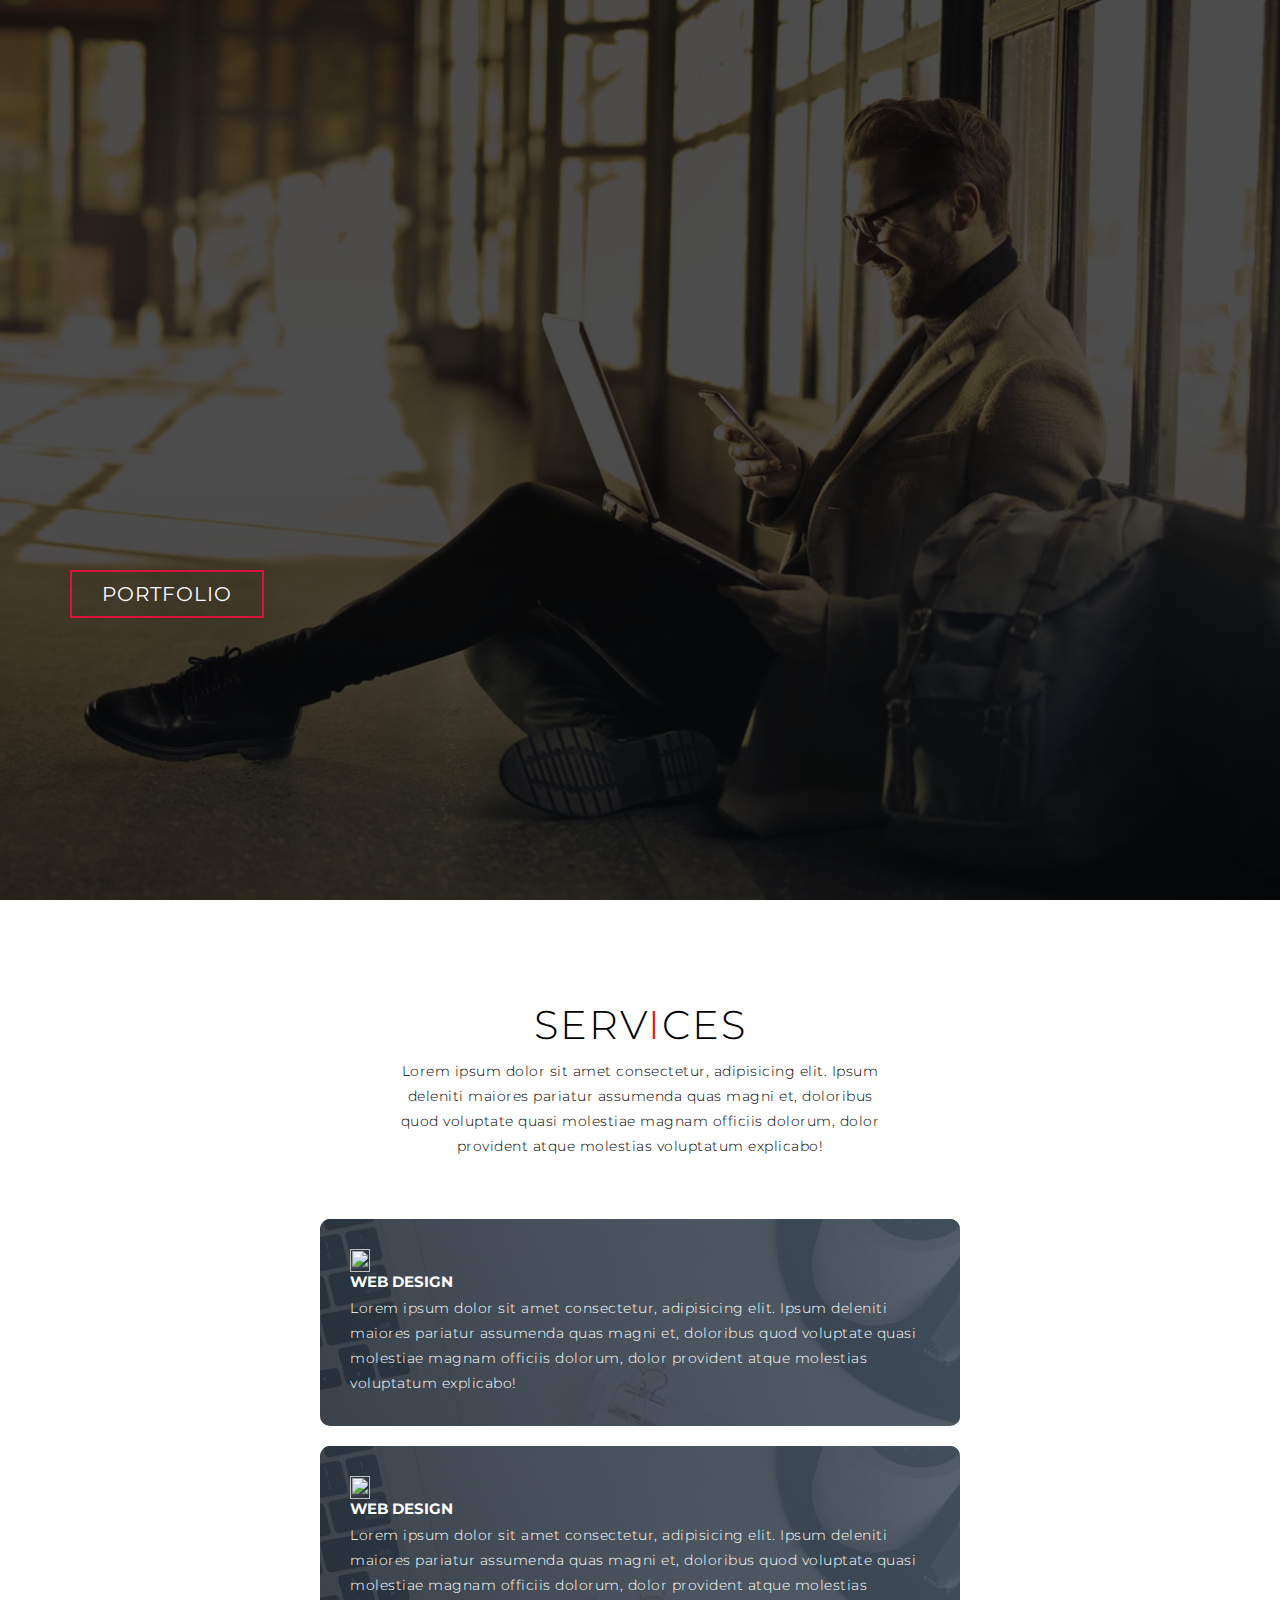
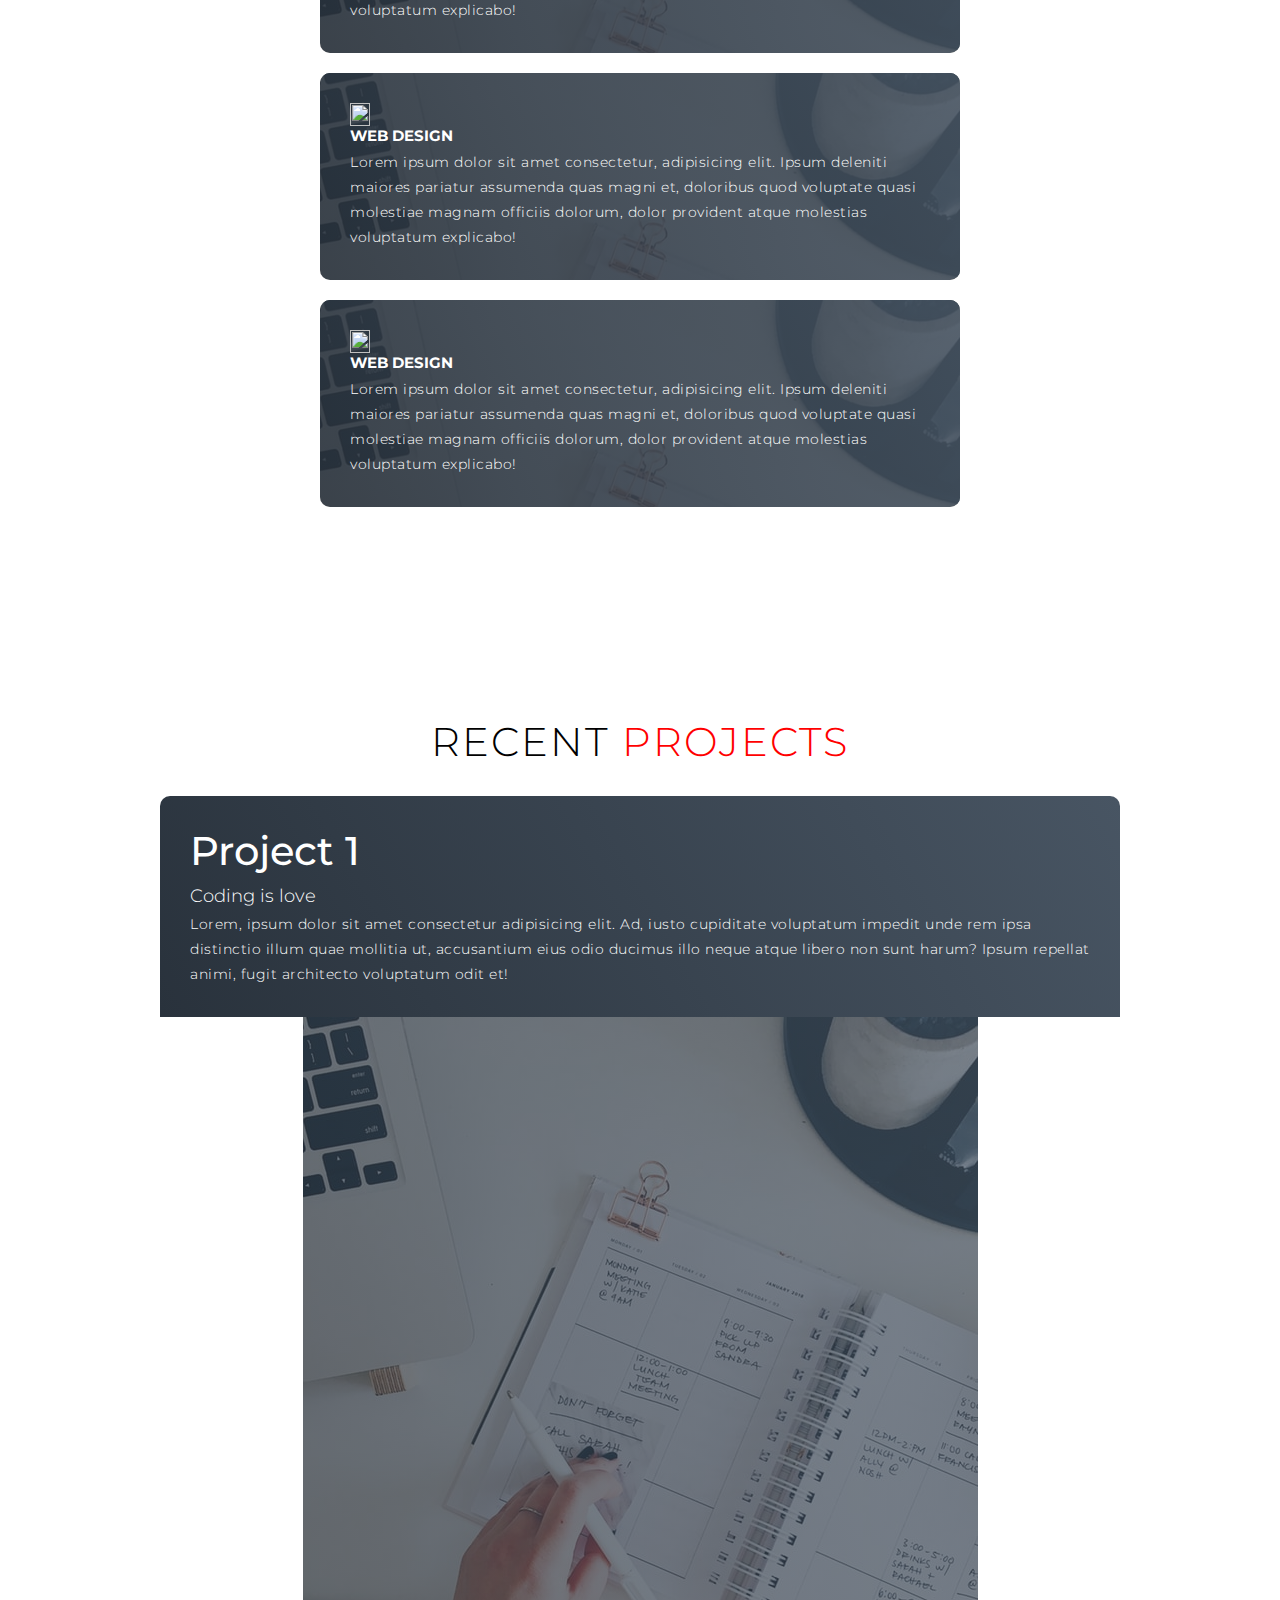
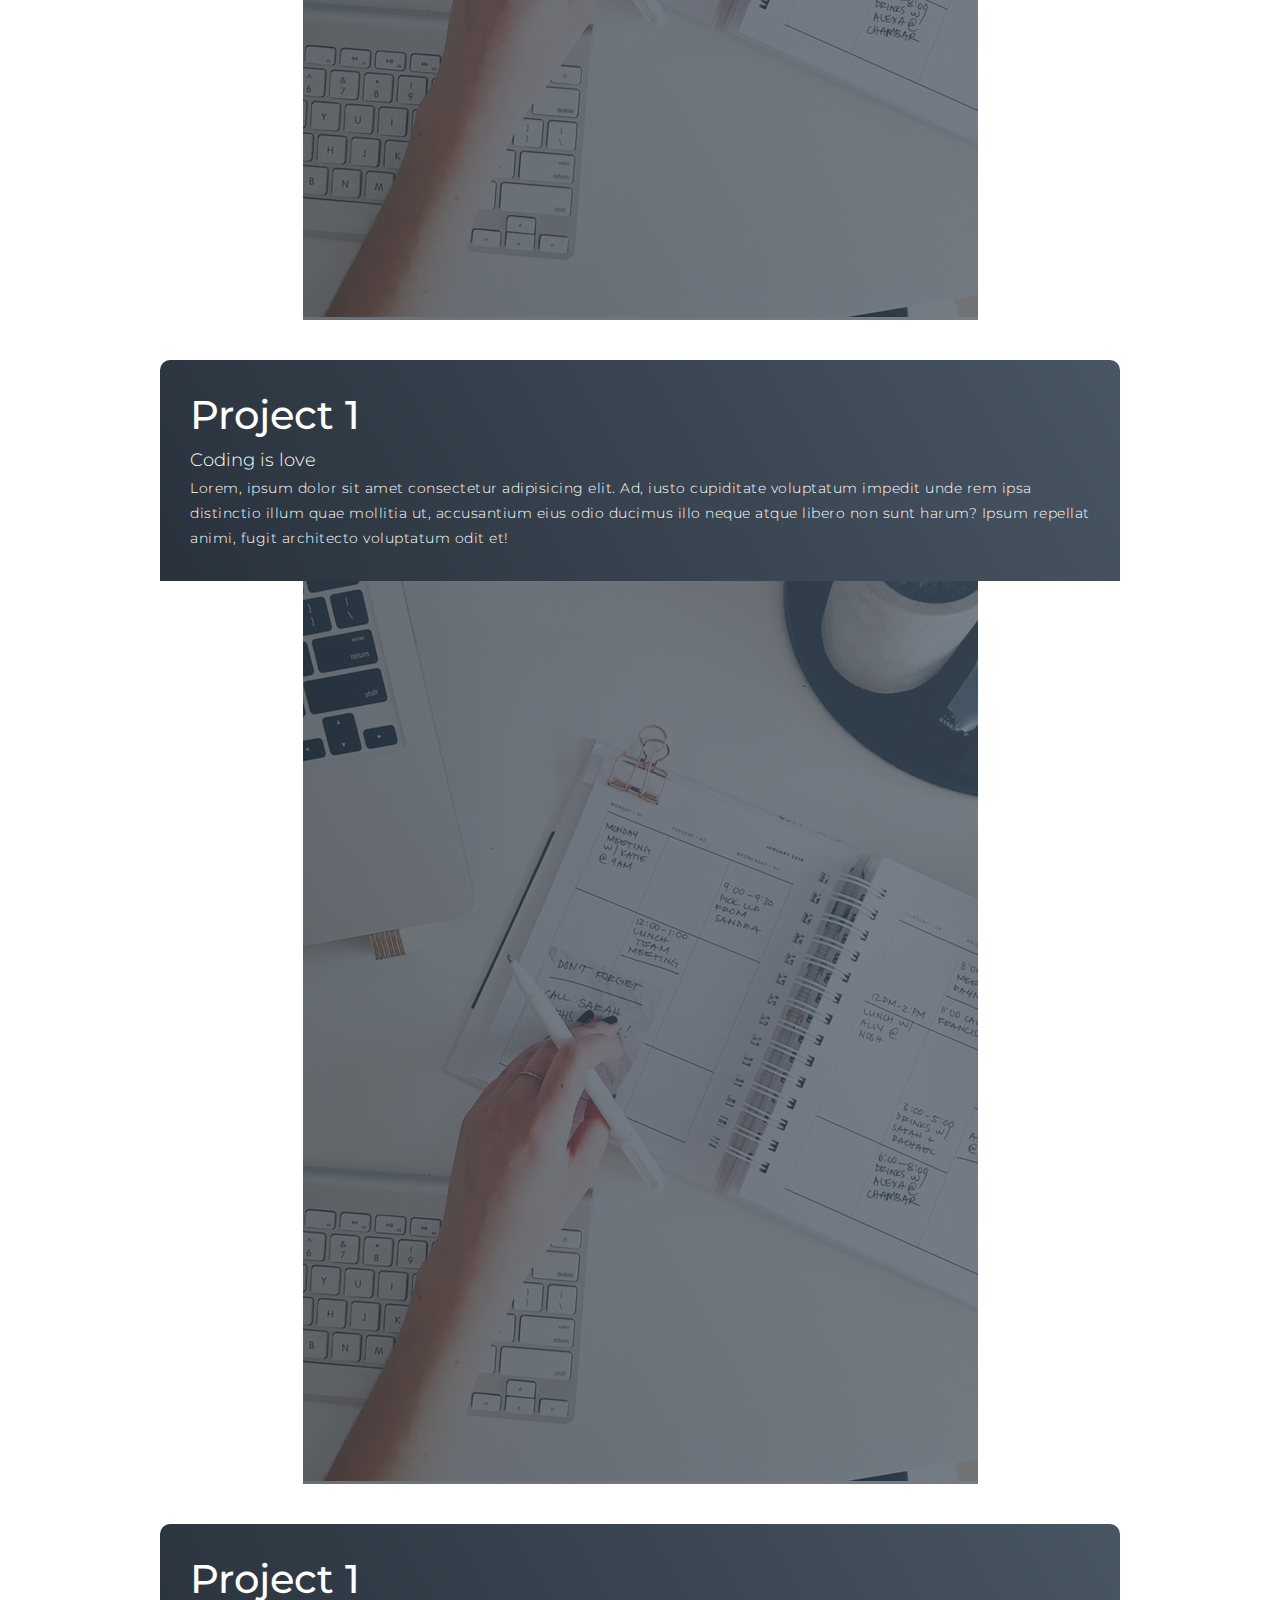
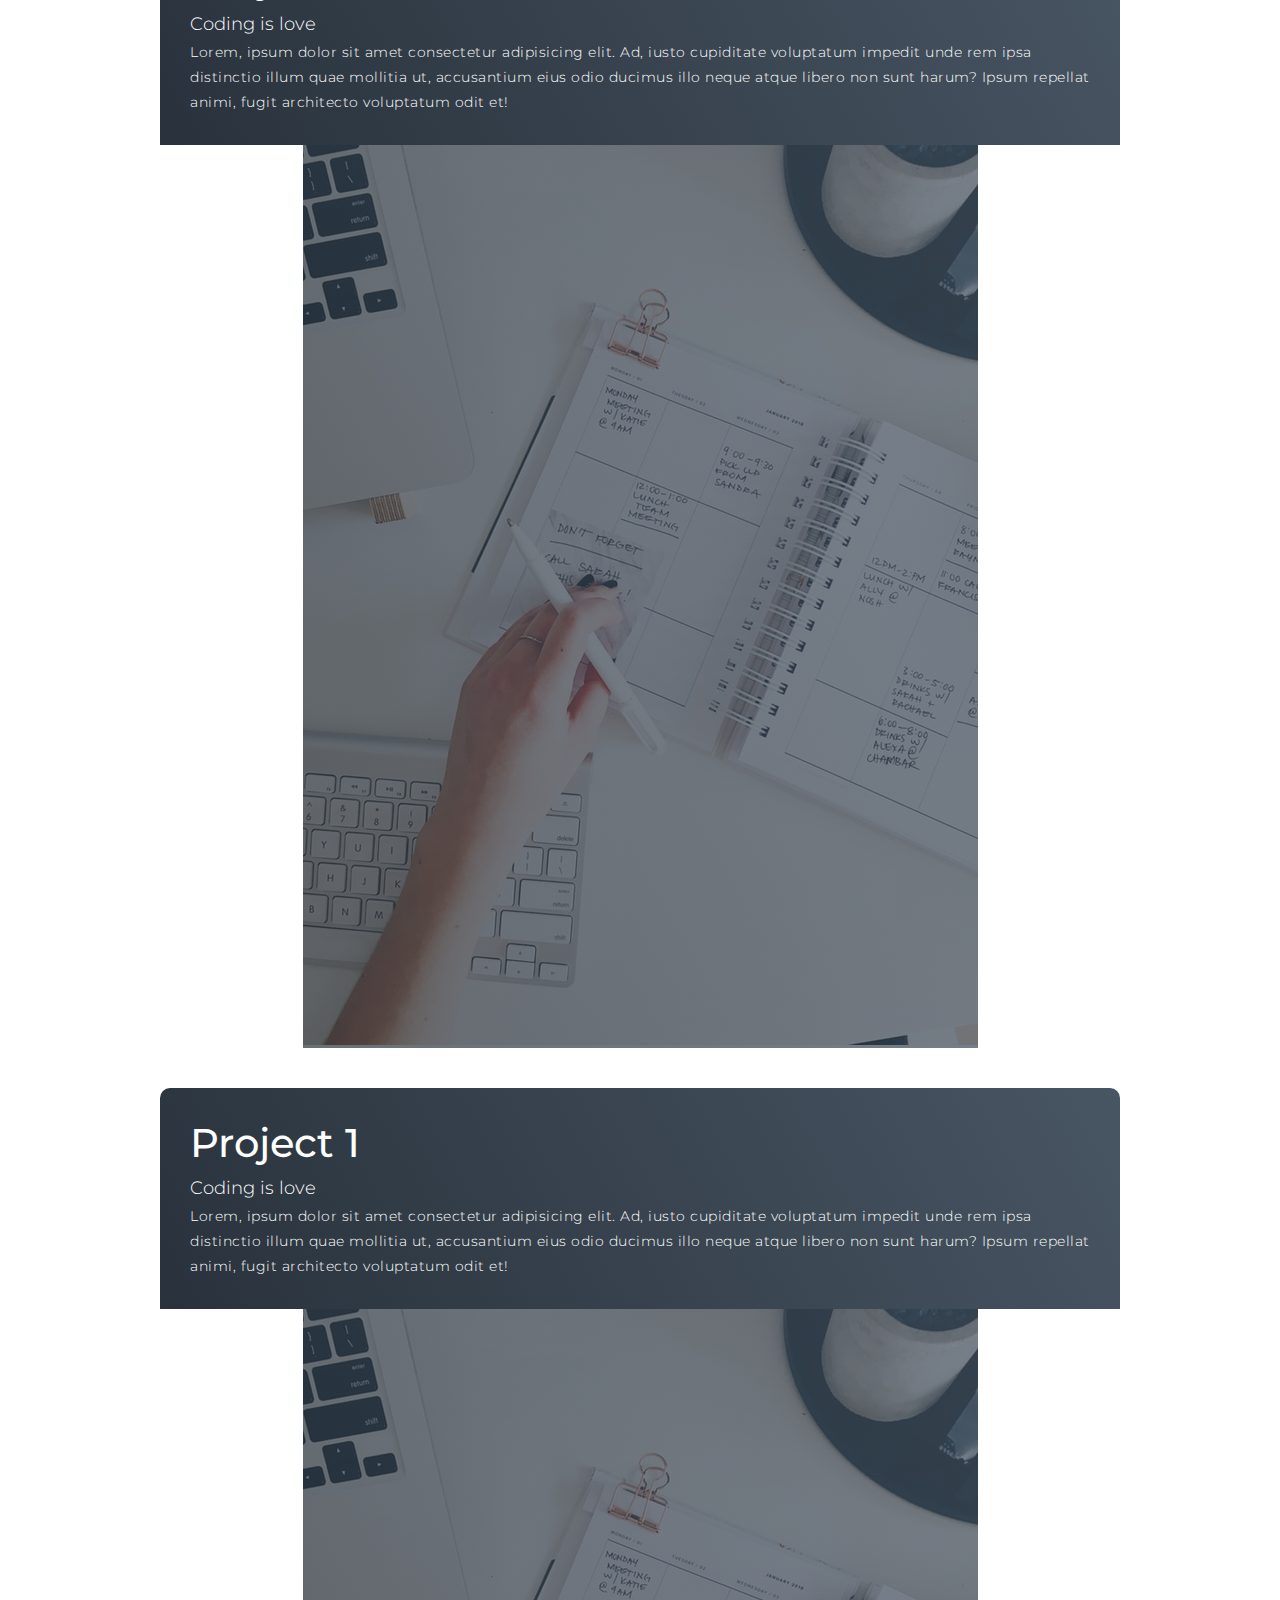
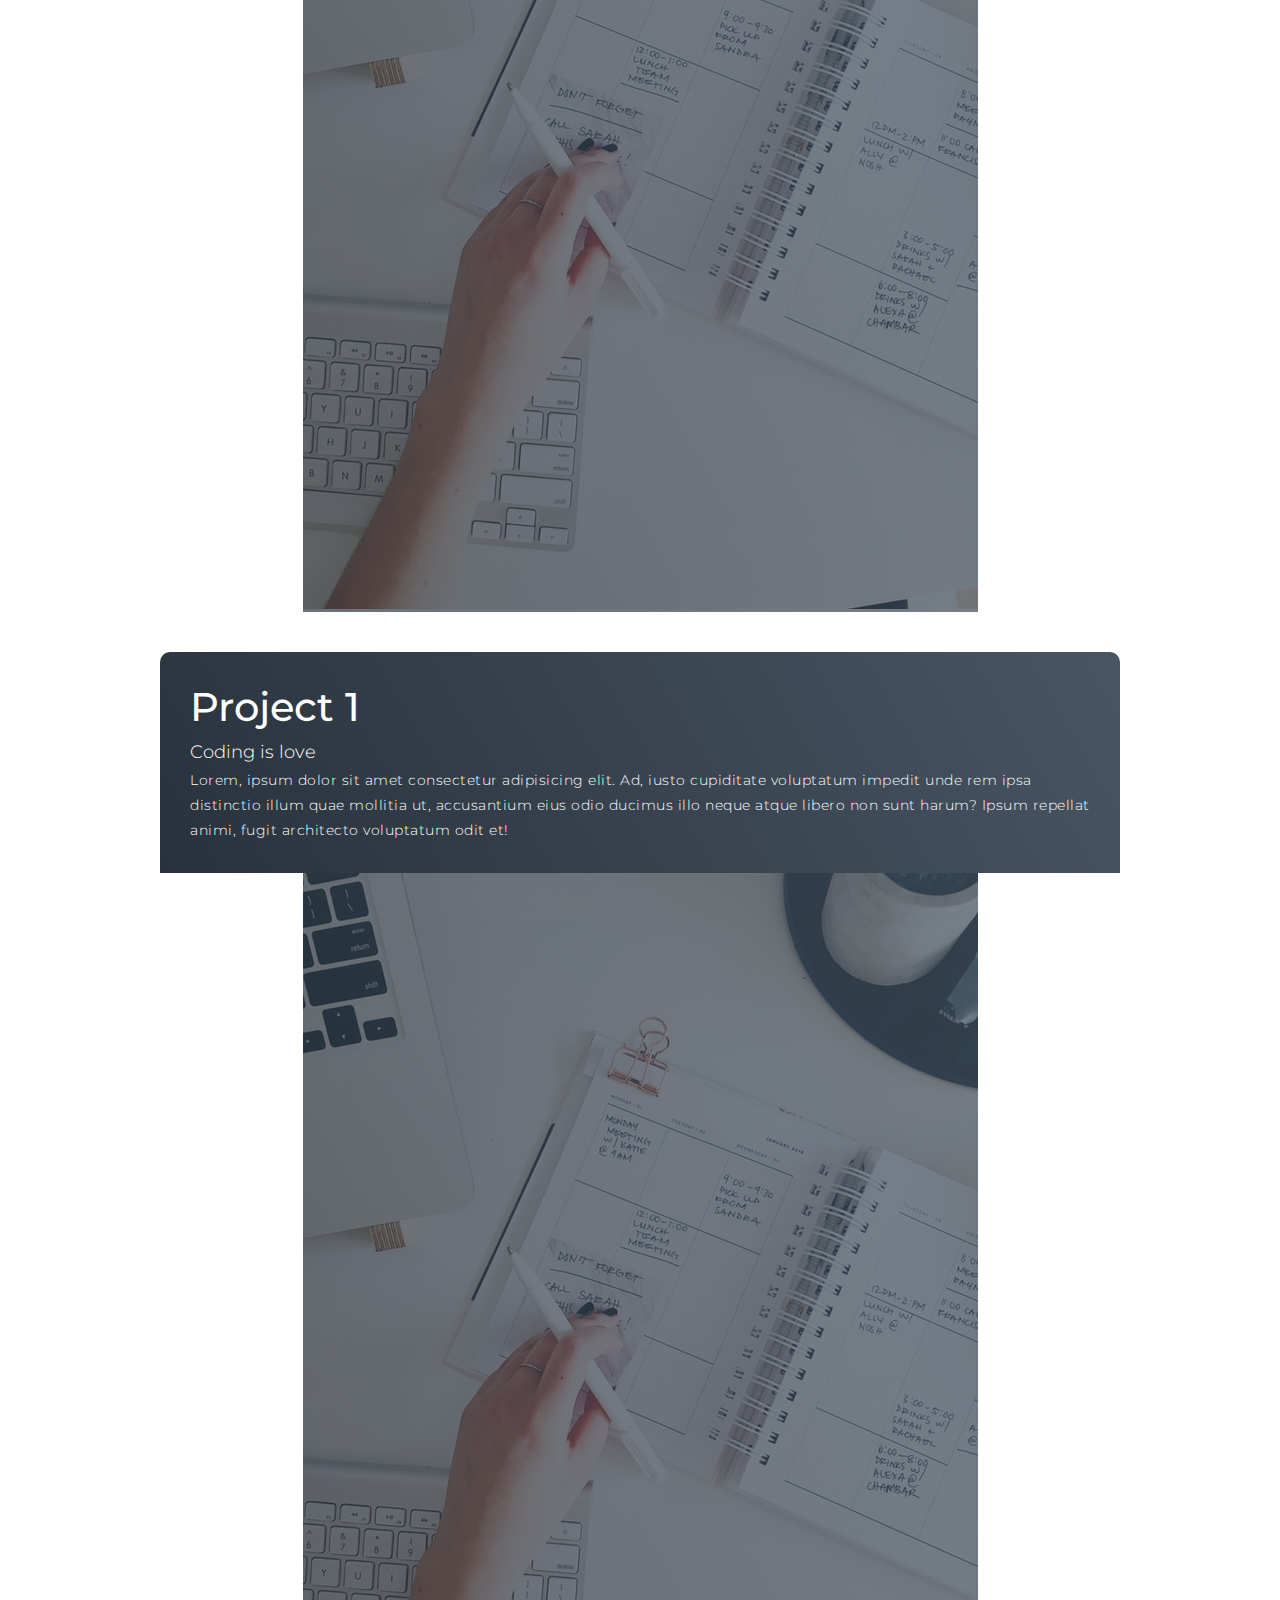
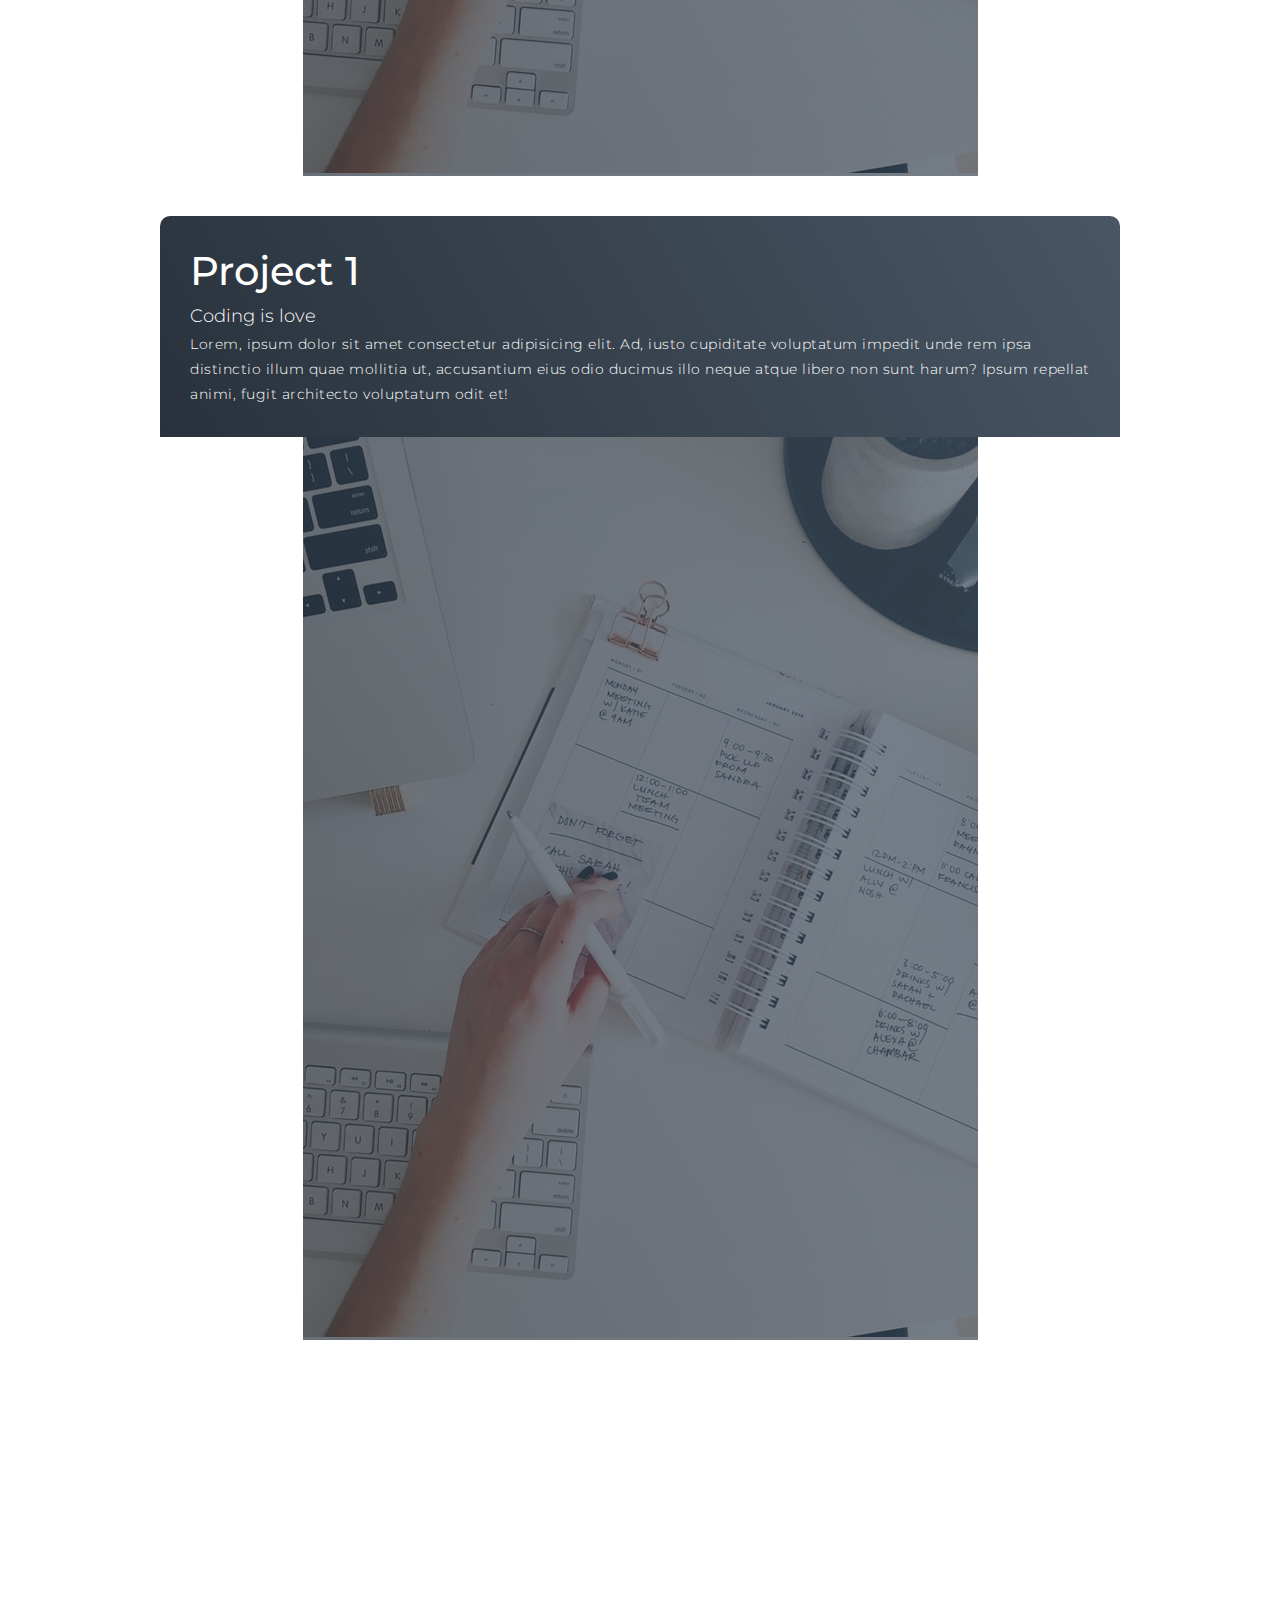
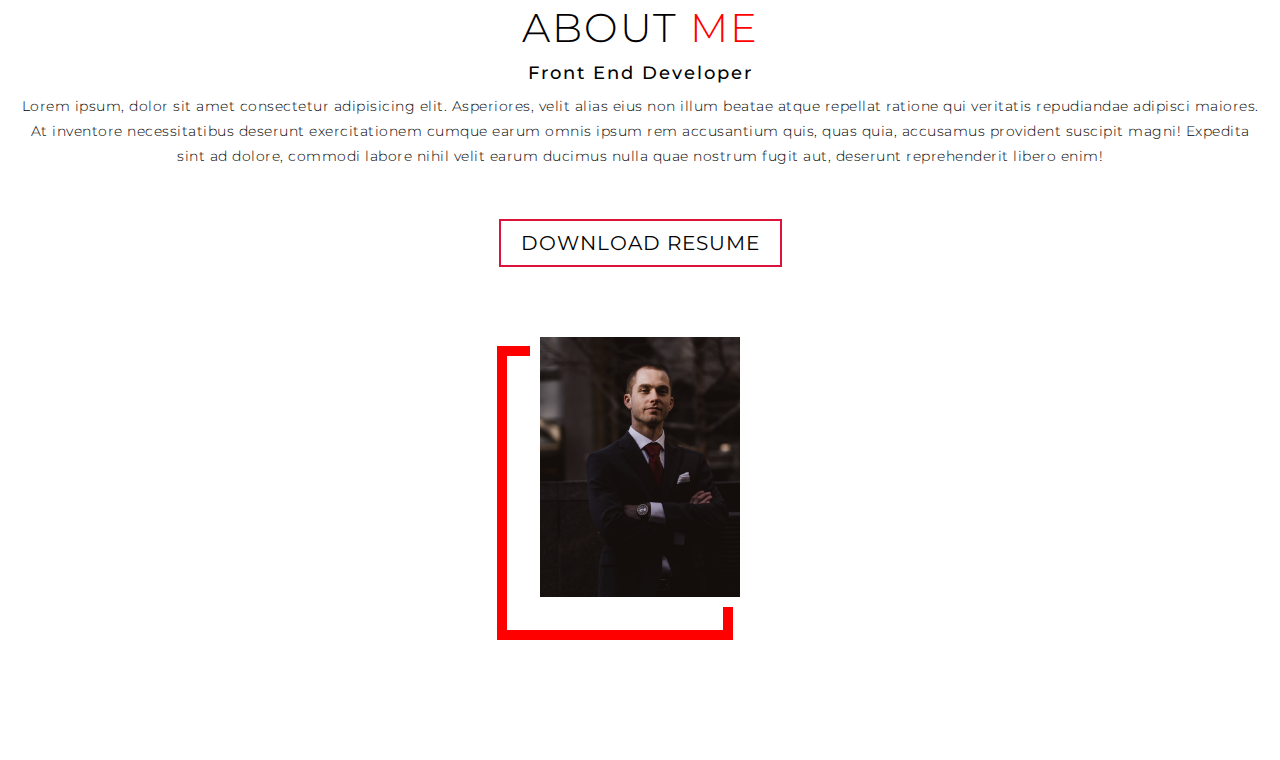
==== index.html @ 2c7c9377 "Image, Services, Project section completed" ====
<!DOCTYPE html>
<html lang="en">
<head>
    <meta charset="UTF-8">
    <meta name="viewport" content="width=device-width, initial-scale=1.0">
    <link rel="stylesheet" href="style.css">

    <link rel="preconnect" href="https://fonts.gstatic.com">
<link href="https://fonts.googleapis.com/css2?family=Montserrat:wght@400;500;700&display=swap" rel="stylesheet">
    <title>Saadi Mohammed Chowdhury</title>
</head>
<body>

    <!-----------------------Hero Section----------------------->  
    <section id="hero">
       <div class="hero container">
           <div>
            <h1>Hello! <span></span></h1>
            <h1>My Name is <span></span></h1>
            <h1>Saadi<span></span></h1>
            <a href="" type="button" class="cta">Portfolio</a>
           </div>
           
       </div>
    </section> 


    <!------------------------Hero Section End------------------>  


    <!------------------------Services Section -----------------> 

    <section id="services">
        <div class="services container">
            <div class="services-top">
                <h1 class="section-title">Serv<span>i</span>ces</h1>
                <p>Lorem ipsum dolor sit amet consectetur, adipisicing elit. Ipsum deleniti maiores pariatur assumenda quas magni et, doloribus quod voluptate quasi molestiae magnam officiis dolorum, dolor provident atque molestias voluptatum explicabo!</p>

            </div>


            <div class="services-bottom">
                <div class="services-items">
                    <div class="icon">
                        <img src="https://img.icons8.com/cute-clipart/64/000000/integrated-webcam.png"/>
                    </div>
                    
                    <h2> WEB DESIGN</h2>
                    <p>Lorem ipsum dolor sit amet consectetur, adipisicing elit. Ipsum deleniti maiores pariatur assumenda quas magni et, doloribus quod voluptate quasi molestiae magnam officiis dolorum, dolor provident atque molestias voluptatum explicabo!</p>

                </div>

                <div class="services-items">
                    <div class="icon">
                        <img src="https://img.icons8.com/cute-clipart/64/000000/integrated-webcam.png"/>
                    </div>
                    
                    <h2> WEB DESIGN</h2>
                    <p>Lorem ipsum dolor sit amet consectetur, adipisicing elit. Ipsum deleniti maiores pariatur assumenda quas magni et, doloribus quod voluptate quasi molestiae magnam officiis dolorum, dolor provident atque molestias voluptatum explicabo!</p>

                </div>

                <div class="services-items">
                    <div class="icon">
                        <img src="https://img.icons8.com/cute-clipart/64/000000/integrated-webcam.png"/>
                    </div>
    
                    <h2> WEB DESIGN</h2>
                    <p>Lorem ipsum dolor sit amet consectetur, adipisicing elit. Ipsum deleniti maiores pariatur assumenda quas magni et, doloribus quod voluptate quasi molestiae magnam officiis dolorum, dolor provident atque molestias voluptatum explicabo!</p>
                </div>

                 <div class="services-items">
                    <div class="icon">
                        <img src="https://img.icons8.com/cute-clipart/64/000000/integrated-webcam.png"/>
                    </div>
    
                    <h2> WEB DESIGN</h2>
                    <p>Lorem ipsum dolor sit amet consectetur, adipisicing elit. Ipsum deleniti maiores pariatur assumenda quas magni et, doloribus quod voluptate quasi molestiae magnam officiis dolorum, dolor provident atque molestias voluptatum explicabo!</p>
                </div>
                

            </div>
        </div>
    </section>


    <!------------------------Services Section End------------------> 

    <!------------------------Projects------------------> 

    <section id="projects">
    <div class="project container">

        <div class="project-title">
            <h1 class="section-title">Recent <span>Projects</span> </h1>
        </div>

        <div class="all-projects">

            <div class="project-item">

                <div class="info">
                    <h1>Project 1 </h1>
                    <h2>Coding is love</h2>
                    <p>Lorem, ipsum dolor sit amet consectetur adipisicing elit. Ad, iusto cupiditate voluptatum impedit unde rem ipsa distinctio illum quae mollitia ut, accusantium eius odio ducimus illo neque atque libero non sunt harum? Ipsum repellat animi, fugit architecto voluptatum odit et! </p>

                </div>

                <div class="project-image">
                    <img src="./img/img-1.png" alt="img">

                </div>


            </div>






            <div class="project-item">

                <div class="info">
                    <h1>Project 1 </h1>
                    <h2>Coding is love</h2>
                    <p>Lorem, ipsum dolor sit amet consectetur adipisicing elit. Ad, iusto cupiditate voluptatum impedit unde rem ipsa distinctio illum quae mollitia ut, accusantium eius odio ducimus illo neque atque libero non sunt harum? Ipsum repellat animi, fugit architecto voluptatum odit et! </p>

                </div>

                <div class="project-image">
                    <img src="./img/img-1.png" alt="img">

                </div>


            </div>



            <div class="project-item">

                <div class="info">
                    <h1>Project 1 </h1>
                    <h2>Coding is love</h2>
                    <p>Lorem, ipsum dolor sit amet consectetur adipisicing elit. Ad, iusto cupiditate voluptatum impedit unde rem ipsa distinctio illum quae mollitia ut, accusantium eius odio ducimus illo neque atque libero non sunt harum? Ipsum repellat animi, fugit architecto voluptatum odit et! </p>

                </div>

                <div class="project-image">
                    <img src="./img/img-1.png" alt="img">

                </div>


            </div>


            <div class="project-item">

                <div class="info">
                    <h1>Project 1 </h1>
                    <h2>Coding is love</h2>
                    <p>Lorem, ipsum dolor sit amet consectetur adipisicing elit. Ad, iusto cupiditate voluptatum impedit unde rem ipsa distinctio illum quae mollitia ut, accusantium eius odio ducimus illo neque atque libero non sunt harum? Ipsum repellat animi, fugit architecto voluptatum odit et! </p>

                </div>

                <div class="project-image">
                    <img src="./img/img-1.png" alt="img">

                </div>


            </div>



            <div class="project-item">

                <div class="info">
                    <h1>Project 1 </h1>
                    <h2>Coding is love</h2>
                    <p>Lorem, ipsum dolor sit amet consectetur adipisicing elit. Ad, iusto cupiditate voluptatum impedit unde rem ipsa distinctio illum quae mollitia ut, accusantium eius odio ducimus illo neque atque libero non sunt harum? Ipsum repellat animi, fugit architecto voluptatum odit et! </p>

                </div>

                <div class="project-image">
                    <img src="./img/img-1.png" alt="img">

                </div>


            </div>


            <div class="project-item">

                <div class="info">
                    <h1>Project 1 </h1>
                    <h2>Coding is love</h2>
                    <p>Lorem, ipsum dolor sit amet consectetur adipisicing elit. Ad, iusto cupiditate voluptatum impedit unde rem ipsa distinctio illum quae mollitia ut, accusantium eius odio ducimus illo neque atque libero non sunt harum? Ipsum repellat animi, fugit architecto voluptatum odit et! </p>

                </div>

                <div class="project-image">
                    <img src="./img/img-1.png" alt="img">

                </div>


            </div>


        </div>


    </div>
</section>



    <!------------------------Projects End------------------> 

      <!------------------------About Section------------------> 

      <section id="about">
          <div class="about container">
              <div class="col-left">
                  <div class="about-img">
                    <img src="./img/img-2.png" alt="img">
                  </div>
                 
              </div>

              <div class="col-right">
                    <h1 class="section-title">About <span>ME</span> </h1>
                    <h2>Front End Developer</h2>
                    <p>
                        Lorem ipsum, dolor sit amet consectetur adipisicing elit. Asperiores, velit alias eius non illum beatae atque repellat ratione qui veritatis repudiandae adipisci maiores. At inventore necessitatibus deserunt exercitationem cumque earum omnis ipsum rem accusantium quis, quas quia, accusamus provident suscipit magni! Expedita sint ad dolore, commodi labore nihil velit earum ducimus nulla quae nostrum fugit aut, deserunt reprehenderit libero enim!
                    </p>

                    <a href="" type="button" class="cta"> Download resume</a>
               

              </div>


          </div>
      </section>


      <!------------------------About Section End------------------> 




</body>
</html>
---- style.css ----
*{
    margin:0;
    padding: 0;
    box-sizing: border-box;
}

p {
	color: black;
	font-size: 1.4rem;
	margin-top: 5px;
	line-height: 2.5rem;
	font-weight: 300;
	letter-spacing: .05rem;
}

a{
    text-decoration: none;
}

html{
     font-family: 'Montserrat', sans-serif;
     font-size: 10px;
     scroll-behavior: smooth;
}

.container {
	min-height: 100vh;
	width: 100%;
	display: flex;
	align-items: center;
	justify-content: center;
}

.cta {
	display: inline-block;
	padding: 10px 30px;
	color: white;
	background-color: transparent;
	border: 2px solid crimson;
	font-size: 2rem;
	text-transform: uppercase;
	letter-spacing: .1rem;
	margin-top: 30px;
	transition: .3s ease;
	transition-property: background-color, color;
}
.cta:hover {
	color: white;
	background-color: crimson;
}

img {
	height: 100%;
	width: 100%;
	object-fit: cover;
}


.section-title{
    font-size: 4rem;
    font-weight: 300; 
    text-transform: uppercase;
    letter-spacing: .2rem;
    margin-bottom: 10px;
    color: black;
}

.section-title span{
    color: red;
}

/*------------------------Hero Section ------------------*/

#hero{
    background-image: url("./img/hero-bg.png");
    background-size: cover;
    background-position: top center;
    position: relative; 
    z-index: 1;
}

#hero::after{
    content:'';
    background-color: black;
    top:0;
    left:0;
    position: absolute;
    height: 100%;
    width: 100%;
    opacity: .7;
    z-index: -1;
}

#hero .hero {
   justify-content: flex-start;
   margin:0 auto;
   padding:0px 70px;
  	
}
#hero h1 {
    font-size:7rem;
    display: block;
    color: white;
    position: relative;
    width: fit-content;
    color: transparent;
    animation:text_reveal 3.5s ease forwards;
    animation-delay: 1s;
   
	
}
#hero h1 span{
    position: absolute;
    top:0;
    left:0;
    height: 100%;
    width: 0%;
    background-color: crimson;
    animation: text_reveal_box 1s ease forwards;
    animation-delay: .5s;

}

#hero h1:nth-child(1){
    animation-delay: 1s;

}
#hero h1:nth-child(2){
    animation-delay: 2s;

}
#hero h1:nth-child(3){
   
    animation: text_reveal_name .5s ease forwards;
    animation-delay: 3s;


}

#hero h1:nth-child(1) span{
    animation-delay: .5s;

}

#hero h1:nth-child(2) span{
    animation-delay: 1.5s;

}

#hero h1:nth-child(3) span{
    animation-delay: 2.5s;

}


@keyframes text_reveal{
    100%{
        color: white;
    }
}

@keyframes text_reveal_box{
    50%{
        width:100%;
        left:0;
    }
    100%{
        width: 0%;
        left: 100%;
    }
}

@keyframes text_reveal_name{
    100%{
        color: crimson;
        font-weight: 500 ;
    }
}

/*------------------------Hero Section END ------------------*/




/*------------------------Services  Section ------------------*/

#services .services {
    flex-direction: column;
	text-align: center;
	max-width: 1500px;
	margin: 0 auto;
    padding: 100px 0;
}

#services .services-top{
    max-width: 500px;
    margin: 0 auto;

}

#services .services-bottom{
    display: flex;
	align-items: left;
	justify-content: center;
	flex-wrap: wrap;
    margin-top: 50px;
    
   
}

.services-items{
    flex-basis: 50%;
	display: flex;
	align-items: flex-start;
	justify-content: center;
	flex-direction: column;
	padding: 30px;
	border-radius: 10px;
	background-image: url(./img/img-1.png);
	background-size: cover;
	margin: 10px 2%;
	position: relative;
	z-index: 1;
    overflow: hidden;
   
    
   
}

.services-items::after{
    content: '';
	position: absolute;
	left: 0;
	top: 0;
	height: 100%;
	width: 100%;
	background-image: linear-gradient(60deg, #29323c 0%, #485563 100%);
	opacity: .9;
	z-index: -1;
   
}
#services .service-bottom .icon {
	height: 80px;
	width: 80px;
	margin-bottom: 20px;
}

.services-items p{
	color: white;
    text-align: left;
    
}
.services-items h2{
	color: white;
   
    
}






/*------------------------Services  End ------------------*/



/*------------------------Projects------------------*/


#projects .project
{
   flex-direction:column;
   max-width: 1200px;
   margin: 0 auto;
   padding: 100px 0; 
}

#projects .all-projects
{
    display: flex;
    align-items: center;
    justify-content: center;
    flex-direction: column;   
}

#projects .project-item
{
    display:flex;
    align-items: center;
    justify-content: center;
    flex-direction: column;
    width: 80%;
    margin:20px auto;
    border-radius: 10px;  
    overflow: hidden;
}

#projects .project-item .info
{
    padding: 30px;
	flex-basis: 50%;
	height: 100%;
	display: flex;
	align-items: flex-start;
	justify-content: center;
	flex-direction: column;
	background-image: linear-gradient(60deg, #29323c 0%, #485563 100%);
	color: white; 
}

#projects .info h1{
    font-size:4rem;
    font-weight: 500;
}

#projects .info h2{
    font-weight: 300;
    font-size:1.8rem;
    margin-top:10px;
   
}

#projects .info p{
    color: white;
}

 .project-image{
    flex-basis: 50%;
	height: 300px;
	overflow: hidden;
	position: relative;
}

#projects .project-image::after{
    content: '';
	position: absolute;
	left: 0;
	top: 0;
	height: 100%;
	width: 100%;
	background-image: linear-gradient(60deg, #29323c 0%, #485563 100%);
	opacity: .7;
    

}

#projects .project-image img {
	transition: .3s ease transform;
}

#projects .project-item:hover .project-image img{
    transform: scale(1.1);
    
}


/*------------------------Projects  END------------------*/

/*------------------------About------------------*/

#about .about{
   flex-direction: column-reverse;
   text-align: center;
   margin:0 auto;
   padding: 100px 20px;
   
}

#about .col-left{
    width: 240px;
    height: 300px;
}
#about .col-right {
    width: 100%;
}

#about .col-right h2{
    font-size: 1.8rem;
    margin-bottom: 10px;
    letter-spacing: .2rem;
    font-weight: 500;
}
#about .col-right p{
    margin-bottom: 20px;
}

#about .col-right .cta{
    color: black;
    font-size: 2rem;
    padding: 10px 20px;
  
    margin-bottom: 50px;
}

#about .col-left .about-img {
	height: 100%;
	width: 100%;
	position: relative;
    border: 10px solid white;
    z-index: 1;
}

#about .col-left .about-img::after{
    content: '';
    left: -33px;
	top: 19px;
    height: 98%;
    width: 98%;
    
    background-color: white;
    border:10px solid red;
    position: absolute;
    z-index: -1;
}
#about .col-left .about-img img{
    border:10px solid white;


/*------------------------About  END------------------*/
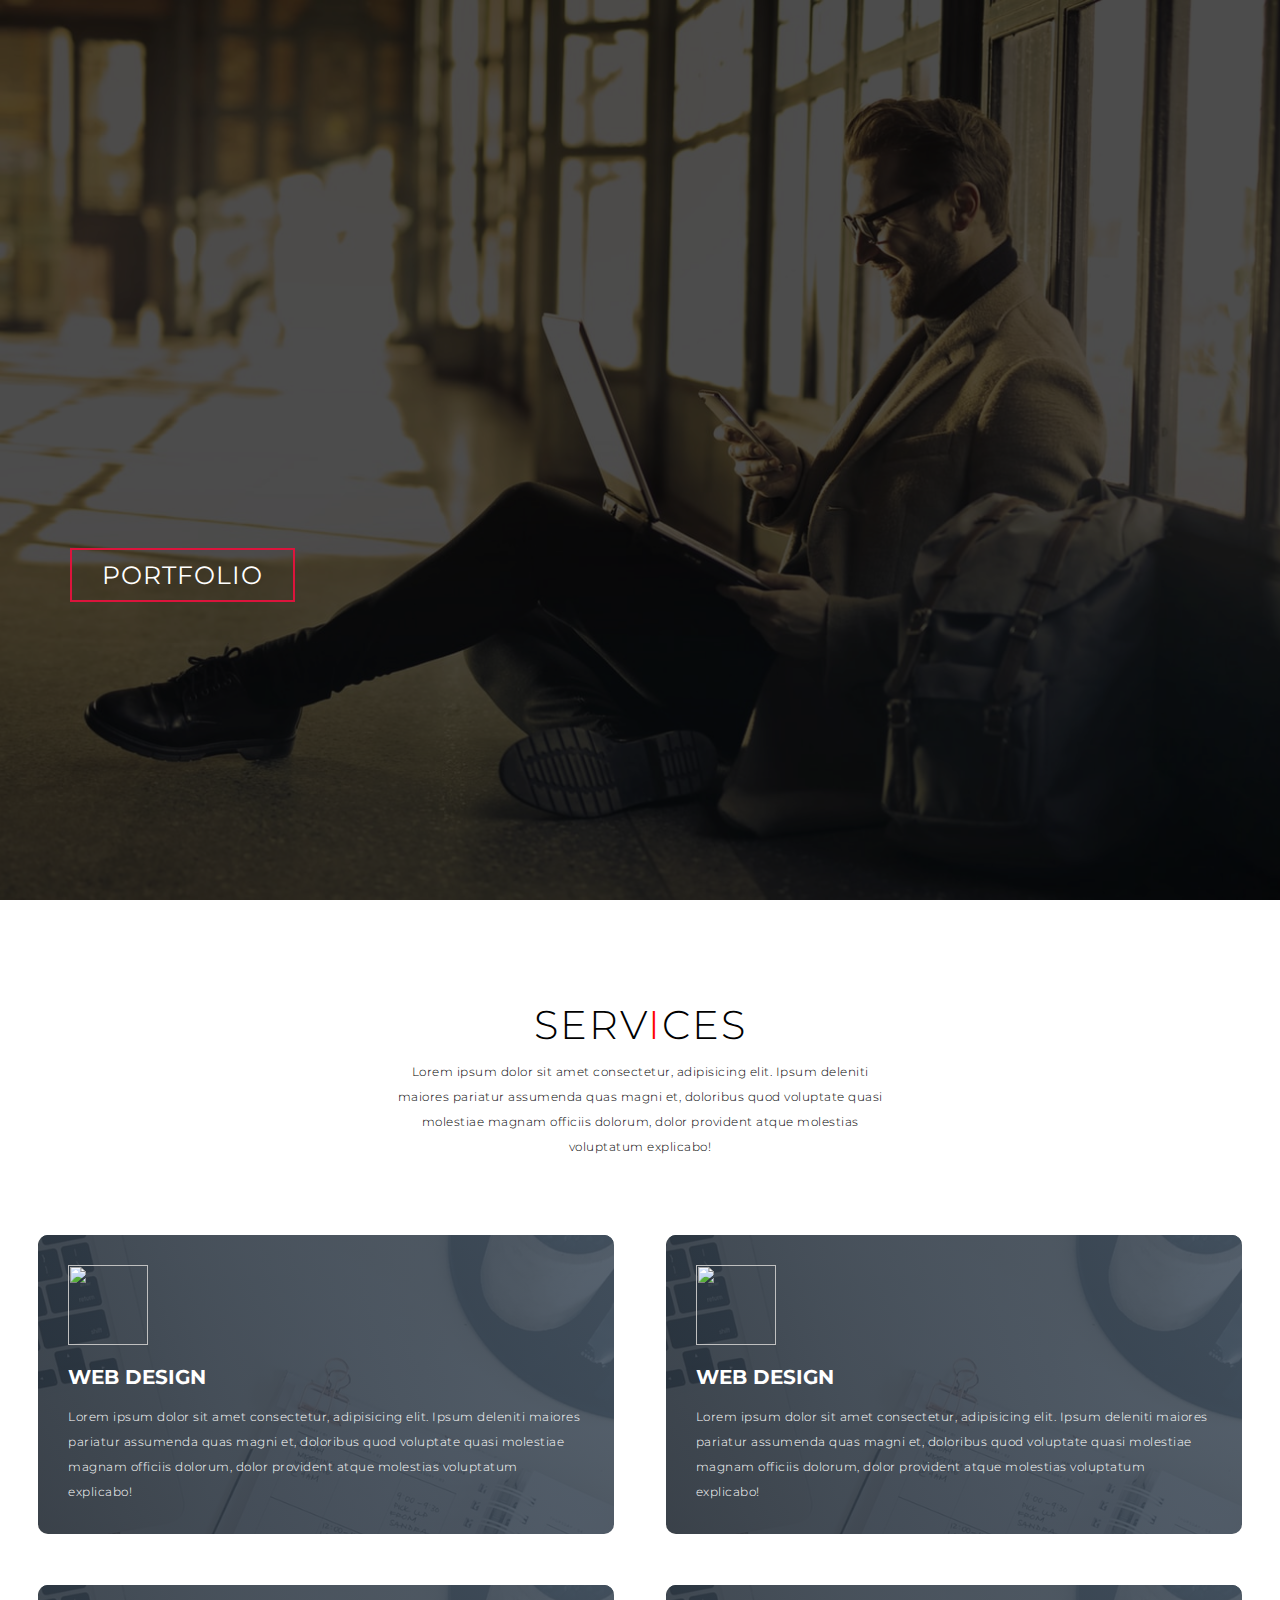
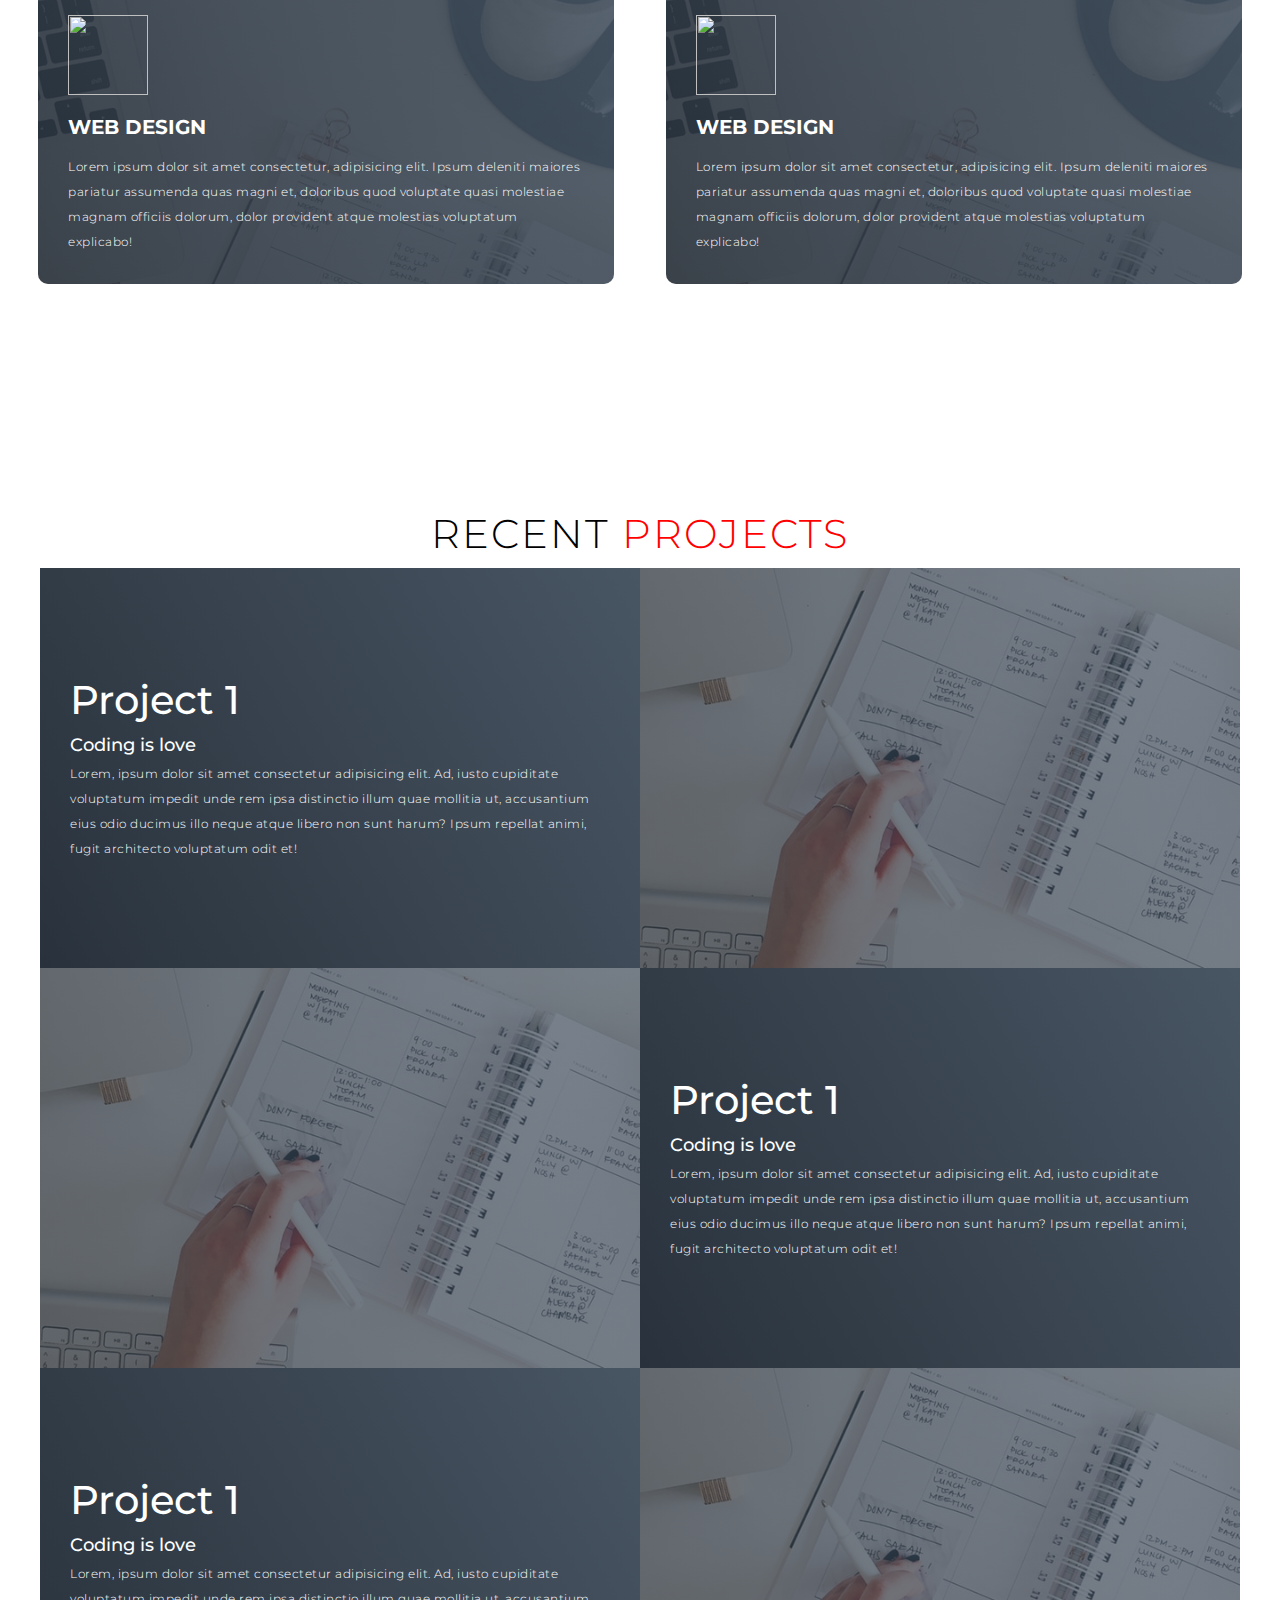
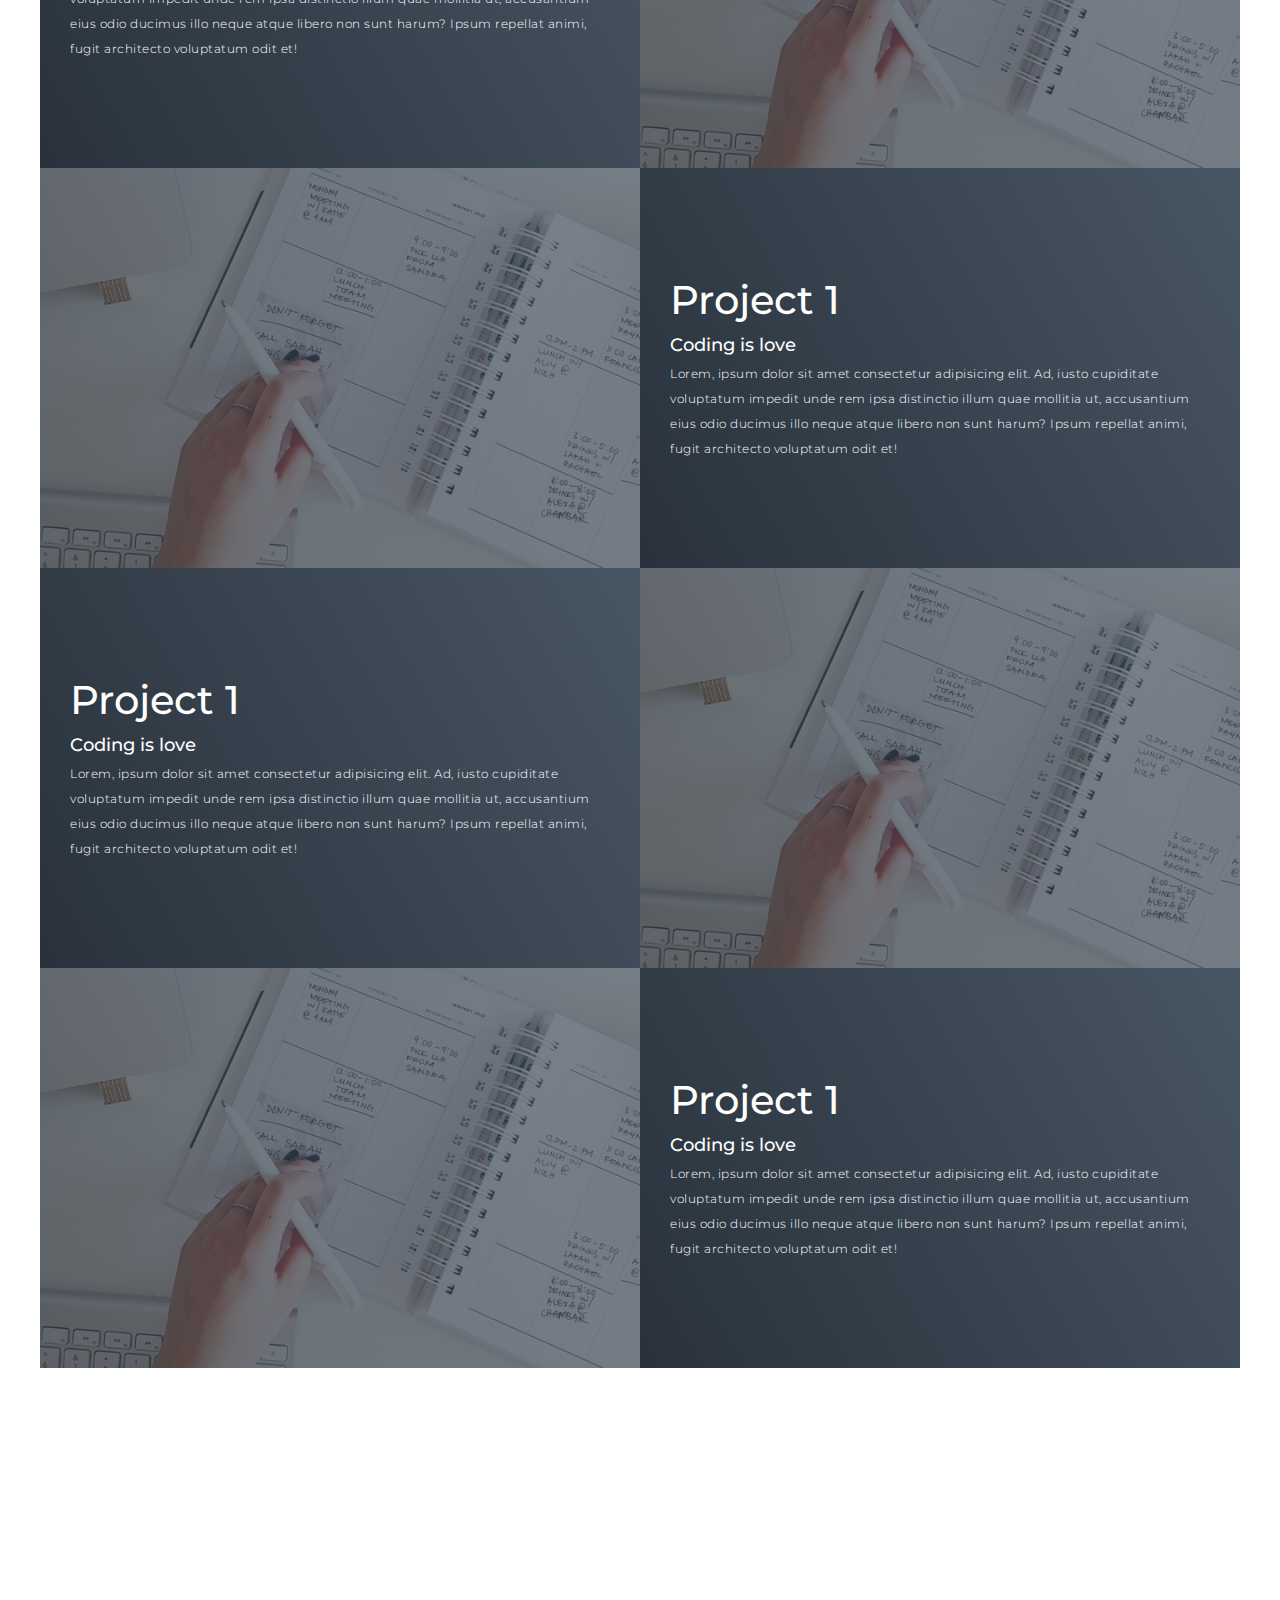
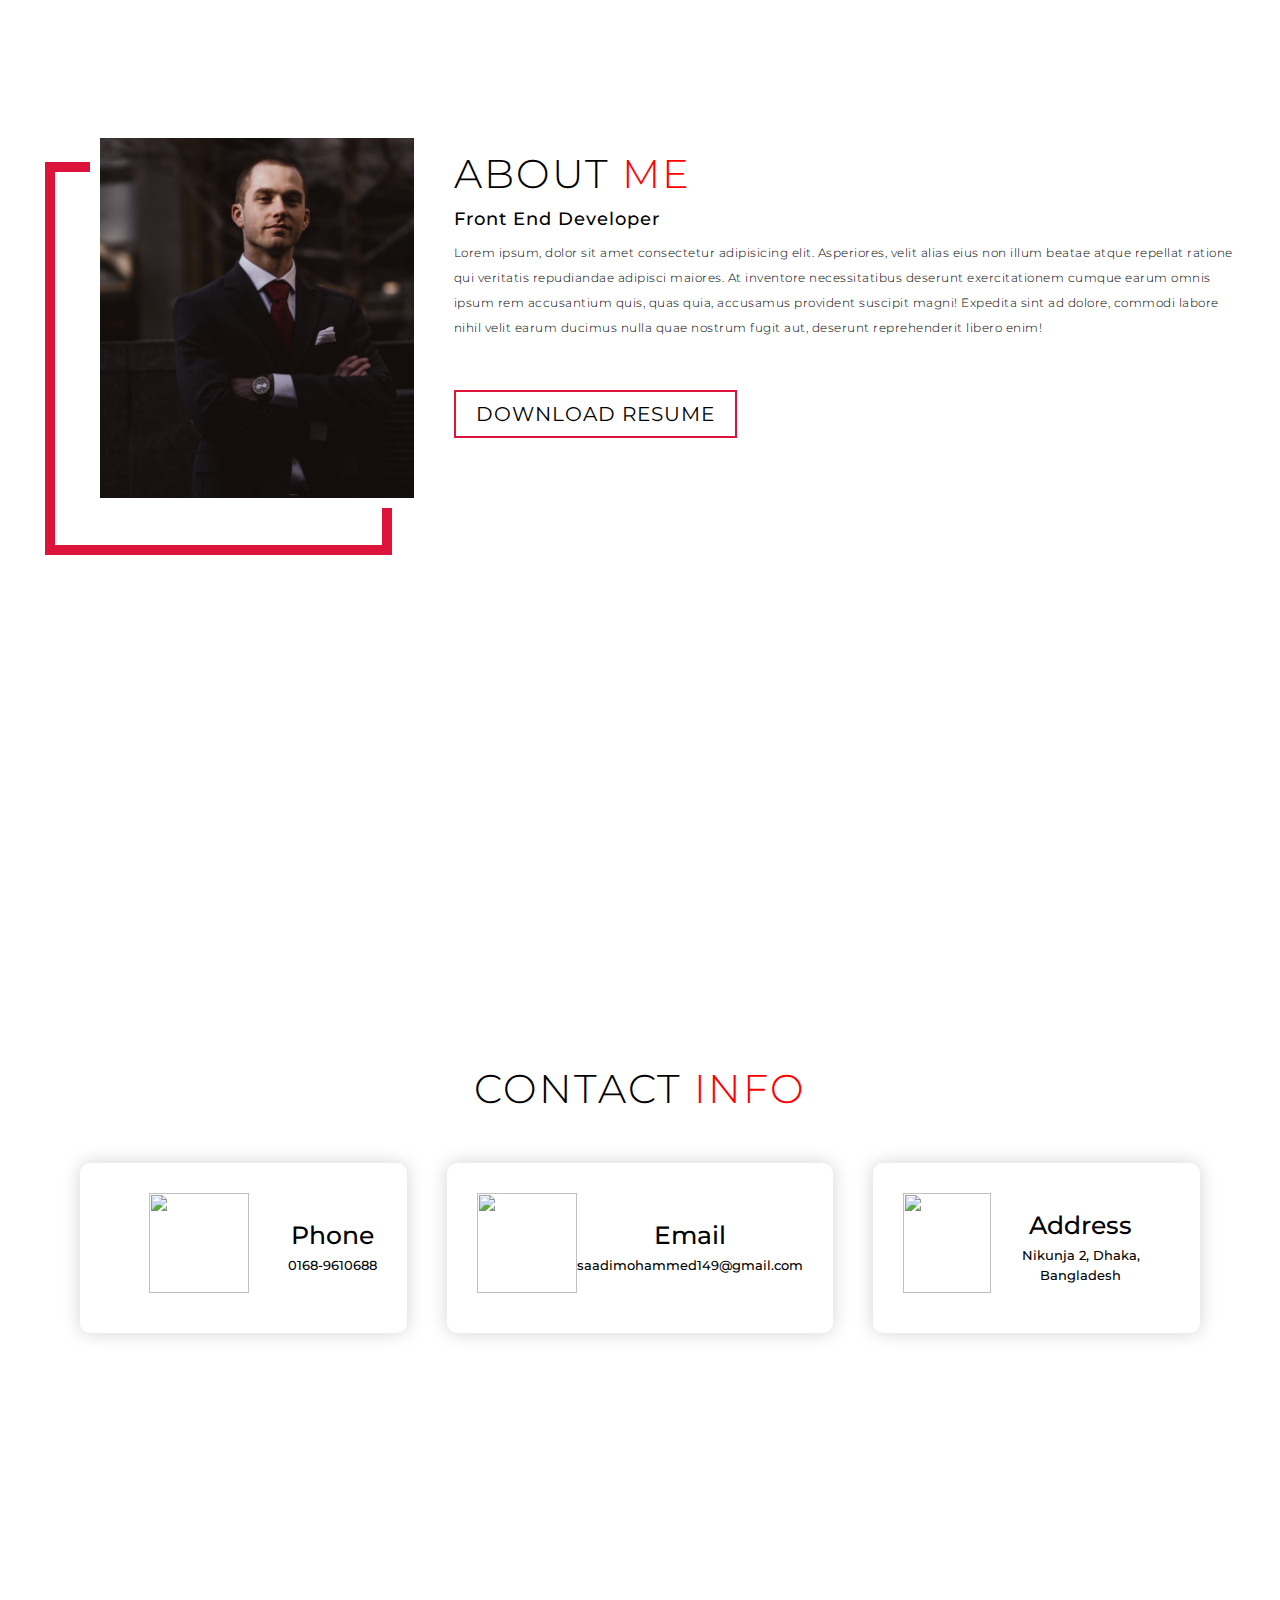
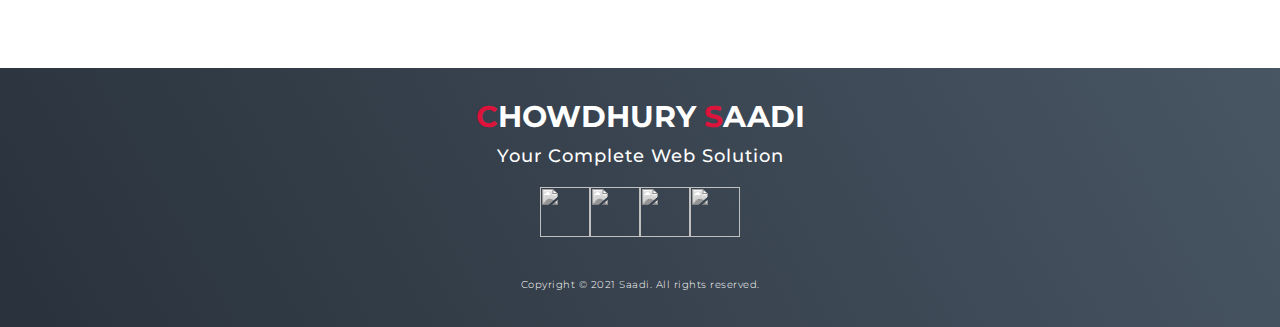
==== commit 403fbe58: "About me, Contact, Footer complete" ====
--- a/index.html
+++ b/index.html
@@ -32,15 +32,15 @@
 
     <section id="services">
         <div class="services container">
-            <div class="services-top">
+            <div class="service-top">
                 <h1 class="section-title">Serv<span>i</span>ces</h1>
                 <p>Lorem ipsum dolor sit amet consectetur, adipisicing elit. Ipsum deleniti maiores pariatur assumenda quas magni et, doloribus quod voluptate quasi molestiae magnam officiis dolorum, dolor provident atque molestias voluptatum explicabo!</p>
 
             </div>
 
 
-            <div class="services-bottom">
-                <div class="services-items">
+            <div class="service-bottom">
+                <div class="service-item">
                     <div class="icon">
                         <img src="https://img.icons8.com/cute-clipart/64/000000/integrated-webcam.png"/>
                     </div>
@@ -50,7 +50,7 @@
 
                 </div>
 
-                <div class="services-items">
+                <div class="service-item">
                     <div class="icon">
                         <img src="https://img.icons8.com/cute-clipart/64/000000/integrated-webcam.png"/>
                     </div>
@@ -60,7 +60,7 @@
 
                 </div>
 
-                <div class="services-items">
+                <div class="service-item">
                     <div class="icon">
                         <img src="https://img.icons8.com/cute-clipart/64/000000/integrated-webcam.png"/>
                     </div>
@@ -69,7 +69,7 @@
                     <p>Lorem ipsum dolor sit amet consectetur, adipisicing elit. Ipsum deleniti maiores pariatur assumenda quas magni et, doloribus quod voluptate quasi molestiae magnam officiis dolorum, dolor provident atque molestias voluptatum explicabo!</p>
                 </div>
 
-                 <div class="services-items">
+                 <div class="service-item">
                     <div class="icon">
                         <img src="https://img.icons8.com/cute-clipart/64/000000/integrated-webcam.png"/>
                     </div>
@@ -252,6 +252,83 @@
       <!------------------------About Section End------------------> 
 
 
+      <!------------------------Contact Section------------------>
+
+      <section id="contact">
+          <div class="contact container"> 
+                <div><h1 class="section-title"> Contact <span>INFO</span></h1></div> 
+
+                <div class="contact-items">
+
+                    <div class="contact-item">
+                      <div class="icon"><img src="https://img.icons8.com/bubbles/100/000000/phone.png"/></div>
+                      <div class="contact-info">
+                        <h1>Phone</h1>
+                        <h2>0168-9610688</h2>
+                       
+                      </div>
+                    </div>
+                    <div class="contact-item">
+                      <div class="icon"><img src="https://img.icons8.com/bubbles/100/000000/new-post.png"/></div>
+                      <div class="contact-info">
+                        <h1>Email</h1>
+                        <h2>saadimohammed149@gmail.com</h2>
+                        
+                      </div>
+                    </div>
+                    <div class="contact-item">
+                      <div class="icon"><img src="https://img.icons8.com/bubbles/100/000000/map-marker.png"/></div>
+                      <div class="contact-info">
+                        <h1>Address</h1>
+                        <h2>Nikunja 2, Dhaka, Bangladesh</h2>
+                      </div>
+                    </div>
+                    </div>
+                </div>
+                 
+                </section>
+
+
+
+
+      <!------------------------Contact Section End------------------>
+
+
+
+         <!------------------------Footer Section ------------------>
+
+         <section id="footer">
+
+            <div class="footer container">
+                <div class="brand"> <h1> <span>C</span>howdhury <span>S</span>aadi </h1></div>
+                <h2>Your Complete Web Solution</h2>
+                <div class="social-icon">
+                    <div class="social-item">
+                        <a href="#"><img src="https://img.icons8.com/bubbles/100/000000/facebook-new.png"/></a>
+                      </div>
+                      <div class="social-item">
+                        <a href="#"><img src="https://img.icons8.com/bubbles/100/000000/instagram-new.png"/></a>
+                      </div>
+                      <div class="social-item">
+                        <a href="#"><img src="https://img.icons8.com/bubbles/100/000000/twitter.png"/></a>
+                      </div>
+                      <div class="social-item">
+                        <a href="#"><img src="https://img.icons8.com/bubbles/100/000000/behance.png"/></a>
+                      </div>
+                </div>
+
+                <p>Copyright © 2021 Saadi. All rights reserved.</p>
+
+               
+
+            </div>
+
+         </section>
+
+        <!------------------------Footer Section End------------------>
+
+
+
 
 
 </body>
--- a/style.css
+++ b/style.css
@@ -6,7 +6,7 @@
 
 p {
 	color: black;
-	font-size: 1.4rem;
+	font-size: 1.2rem;
 	margin-top: 5px;
 	line-height: 2.5rem;
 	font-weight: 300;
@@ -69,6 +69,16 @@
     color: red;
 }
 
+
+.brand h1{
+    font-size: 3rem;
+    text-transform: uppercase;
+    color: white;
+}
+
+.brand span{
+    color:crimson;
+}
 /*------------------------Hero Section ------------------*/
 
 #hero{
@@ -95,6 +105,7 @@
    justify-content: flex-start;
    margin:0 auto;
    padding:0px 70px;
+  
   	
 }
 #hero h1 {
@@ -185,31 +196,25 @@
 /*------------------------Services  Section ------------------*/
 
 #services .services {
-    flex-direction: column;
+	flex-direction: column;
 	text-align: center;
 	max-width: 1500px;
 	margin: 0 auto;
-    padding: 100px 0;
-}
-
-#services .services-top{
-    max-width: 500px;
-    margin: 0 auto;
-
-}
-
-#services .services-bottom{
-    display: flex;
-	align-items: left;
+	padding: 100px 0;
+}
+#services .service-top {
+	max-width: 500px;
+	margin: 0 auto;
+}
+#services .service-bottom {
+	display: flex;
+	align-items: center;
 	justify-content: center;
 	flex-wrap: wrap;
-    margin-top: 50px;
-    
-   
-}
-
-.services-items{
-    flex-basis: 50%;
+	margin-top: 50px;
+}
+#services .service-item {
+	flex-basis: 80%;
 	display: flex;
 	align-items: flex-start;
 	justify-content: center;
@@ -218,17 +223,13 @@
 	border-radius: 10px;
 	background-image: url(./img/img-1.png);
 	background-size: cover;
-	margin: 10px 2%;
+	margin: 10px 5%;
 	position: relative;
 	z-index: 1;
-    overflow: hidden;
-   
-    
-   
-}
-
-.services-items::after{
-    content: '';
+	overflow: hidden;
+}
+#services .service-item::after {
+	content: '';
 	position: absolute;
 	left: 0;
 	top: 0;
@@ -237,28 +238,22 @@
 	background-image: linear-gradient(60deg, #29323c 0%, #485563 100%);
 	opacity: .9;
 	z-index: -1;
-   
 }
 #services .service-bottom .icon {
 	height: 80px;
 	width: 80px;
 	margin-bottom: 20px;
 }
-
-.services-items p{
+#services .service-item h2 {
+	font-size: 2rem;
 	color: white;
-    text-align: left;
-    
-}
-.services-items h2{
+	margin-bottom: 10px;
+	text-transform: uppercase;
+}
+#services .service-item p {
 	color: white;
-   
-    
-}
-
-
-
-
+	text-align: left;
+}
 
 
 /*------------------------Services  End ------------------*/
@@ -274,6 +269,7 @@
    max-width: 1200px;
    margin: 0 auto;
    padding: 100px 0; 
+   
 }
 
 #projects .all-projects
@@ -315,7 +311,7 @@
 }
 
 #projects .info h2{
-    font-weight: 300;
+    font-weight: 500;
     font-size:1.8rem;
     margin-top:10px;
    
@@ -378,11 +374,12 @@
 #about .col-right h2{
     font-size: 1.8rem;
     margin-bottom: 10px;
-    letter-spacing: .2rem;
+    letter-spacing: .1rem;
     font-weight: 500;
 }
 #about .col-right p{
     margin-bottom: 20px;
+  
 }
 
 #about .col-right .cta{
@@ -415,6 +412,255 @@
 }
 #about .col-left .about-img img{
     border:10px solid white;
+}
 
 
 /*------------------------About  END------------------*/
+
+
+/*------------------------Contact Section------------------*/
+
+#contact .contact {
+	flex-direction: column;
+	max-width: 1200px;
+    margin: 0 auto;
+    padding-top:100px;
+}
+#contact .contact-items {
+	width: 400px;
+}
+#contact .contact-item {
+	width: 80%;
+	padding: 20px;
+	text-align: center;
+	border-radius: 10px;
+	padding: 30px;
+	margin: 30px;
+	display: flex;
+	justify-content: center;
+	align-items: center;
+	flex-direction: column;
+	box-shadow: 0px 0px 18px 0 #0000002c;
+	transition: .3s ease box-shadow;
+}
+#contact .contact-item:hover {
+	box-shadow: 0px 0px 5px 0 #0000002c;
+}
+#contact .icon {
+	width: 70px;
+	margin: 0 auto;
+	margin-bottom: 10px;
+}
+#contact .contact-info h1 {
+	font-size: 2.5rem;
+	font-weight: 500;
+	margin-bottom: 5px;
+}
+#contact .contact-info h2 {
+	font-size: 1.3rem;
+	line-height: 2rem;
+	font-weight: 500;
+}
+
+/*------------------------Contact Section End------------------*/
+
+
+/*------------------------Footer------------------*/
+
+#footer{
+    background-image:linear-gradient(60deg, #29323c 0%, #485563 100%);
+}
+#footer .footer{
+    min-height: 200px;
+    flex-direction: column;
+    padding: 30px;
+    
+}
+
+#footer h2{
+    color:white;
+    font-weight: 500;
+    font-size: 1.8rem;
+    letter-spacing: .1rem;
+    margin-top: 10px;
+    margin-bottom: 20px;
+}
+
+#footer .social-icon{
+    display: flex;
+    margin-bottom: 30px;
+}
+
+#footer .social-item{
+    height:50px;
+    width:50px;
+    margin-bottom: 0 5px;
+  
+  
+}
+
+#footer .social-item:hover{
+   width: 65px;
+    
+}
+
+#footer .social-item img{
+    filter:grayscale(1);
+}
+
+#footer .social-item:hover img{
+    filter:grayscale(0);
+}
+
+
+
+#footer p{
+    color: white;
+    font-size: 1rem;
+}
+
+
+
+/*------------------------Footer  END------------------*/
+
+
+
+
+
+
+/*-----------------Media Quary for  Tablet------------------*/
+
+@media only screen and (min-width:760px){
+
+    .cta{
+        font-size:2.5rem;
+        
+    }
+
+    h1 .section-title{
+        font-size:6rem;
+    }
+
+
+/*Hero Section (760px)*/
+#hero h1{
+    font-size:6rem;
+}
+
+/*Hero Section (760px) END*/
+
+
+/*Service Section (760px) */
+#services .service-bottom .service-item{
+    flex-basis:45%;
+    margin:2%;
+}
+
+
+/*Service Section (760px) END*/
+
+
+/*Project Section (760px) */
+#projects .project-item{
+    height:400px;
+    margin:0;
+    width:100%;
+    border-radius: 0;
+}
+
+#projects .all-projects .info{
+    height:100%;
+
+}
+
+#projects .all-projects .project-image{
+    height: 100%;
+}
+
+#projects .project-item{
+    flex-direction: row;
+}
+
+#projects .project-item:nth-child(even){
+    flex-direction: row-reverse;
+}
+
+
+/*Project Section (760px) END*/
+
+
+/*About Section (760px) */
+
+#about .about{
+    flex-direction: row;
+    
+}
+
+#about .col-left{
+    width: 600px;
+    height: 400px;
+    padding-left: 60px;
+}
+
+#about .col-left .about-img::after{
+    left:-45px;
+    top:34px;
+    height:98%;
+    width:98%;
+    border:10px solid crimson;
+
+
+}
+
+#about .col-right{
+    text-align: left;
+    padding: 20px;
+}
+
+#about .col-right h1{
+    text-align: left;
+}
+
+/*About Section (760px) END*/
+
+
+/*Contact Section (760px) */
+
+#contact .contact {
+    flex-direction: column;
+    padding: 100px 0;
+    align-items: center;
+    justify-content: center;
+    min-width:20vh;
+
+}
+
+#contact .contact-items{
+    width: 100%;
+    display: flex;
+    flex-direction: row;
+    margin:0;
+    padding: 20px;
+}
+
+#contact .contact-item{
+    margin:20px;
+    flex-direction: row;
+}
+
+#contact .contact-item .icon{
+    height: 100px;
+    width: 100px;
+}
+#contact .contact-item .icon img{
+    object-fit: contain;
+}
+/*Contact Section (760px) END*/
+
+
+
+
+
+}
+
+/*-----------------Media Quary for  Tablet   End------------------*/
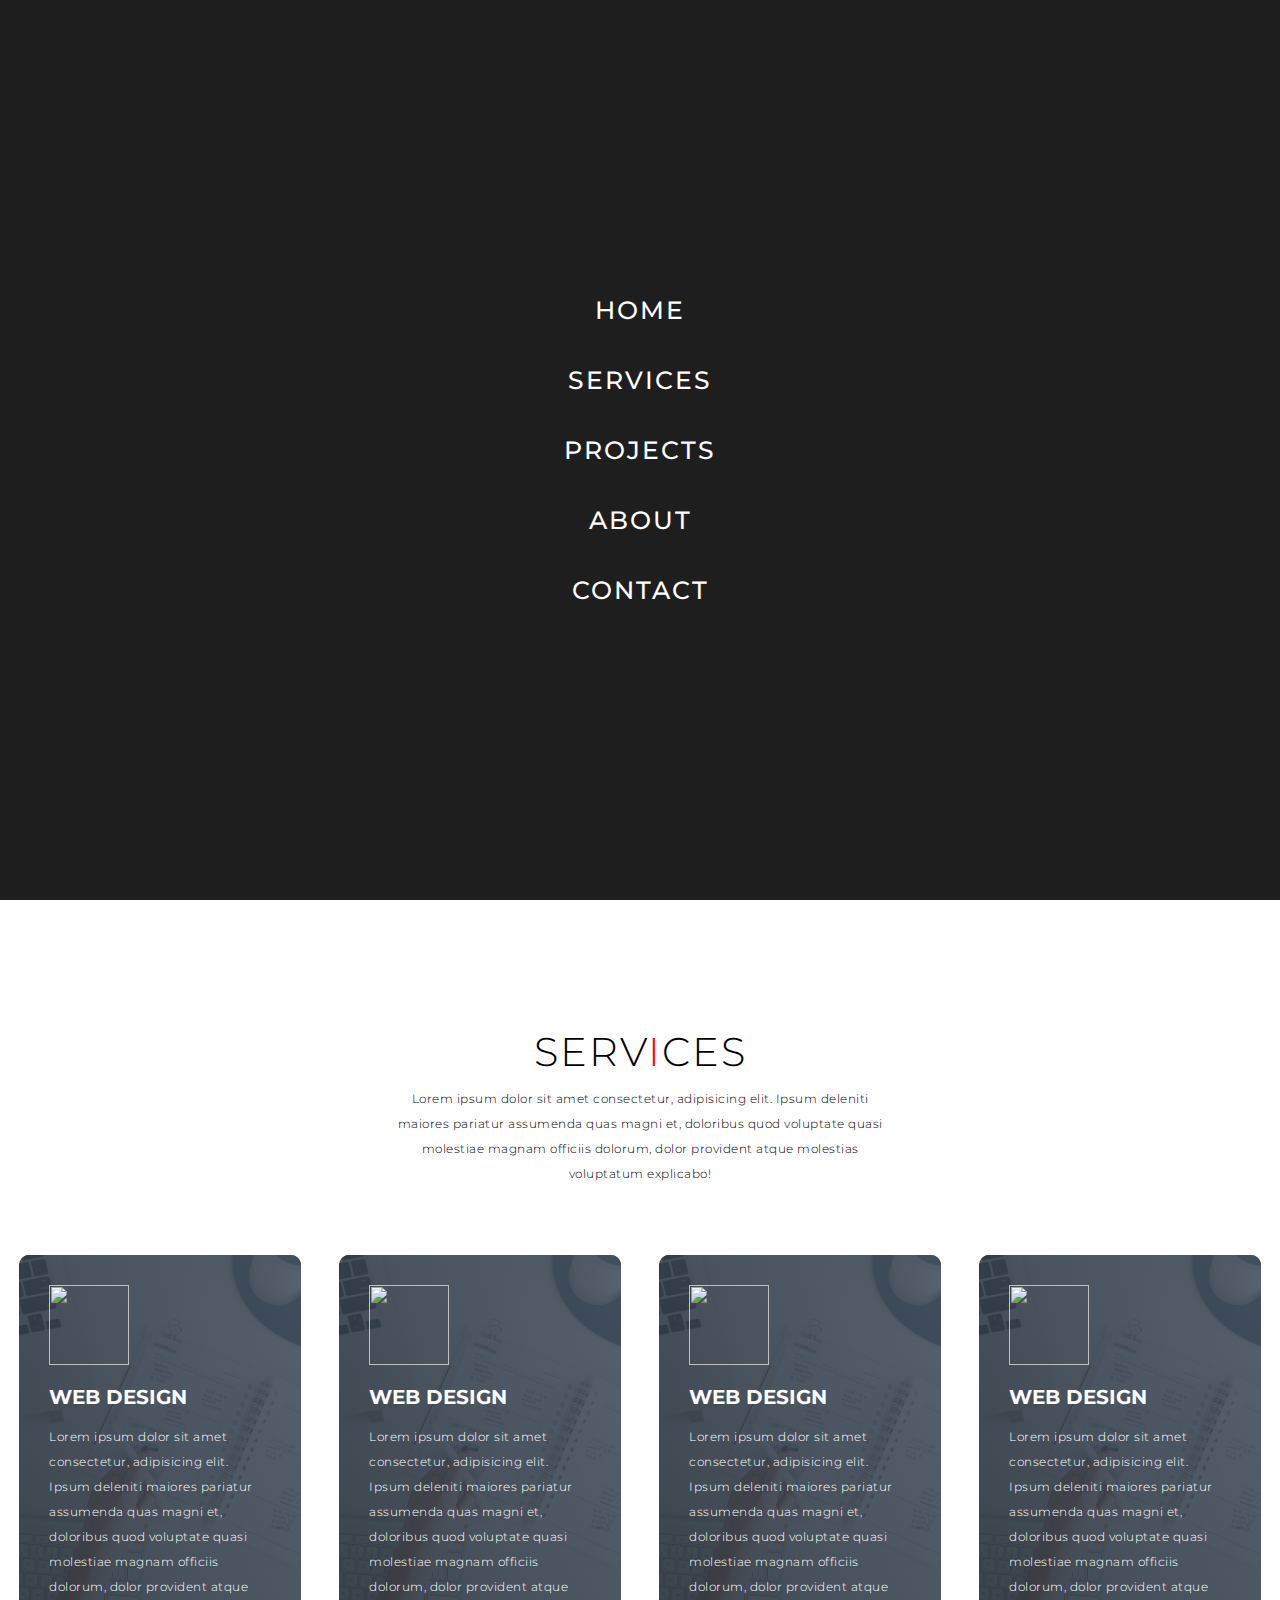
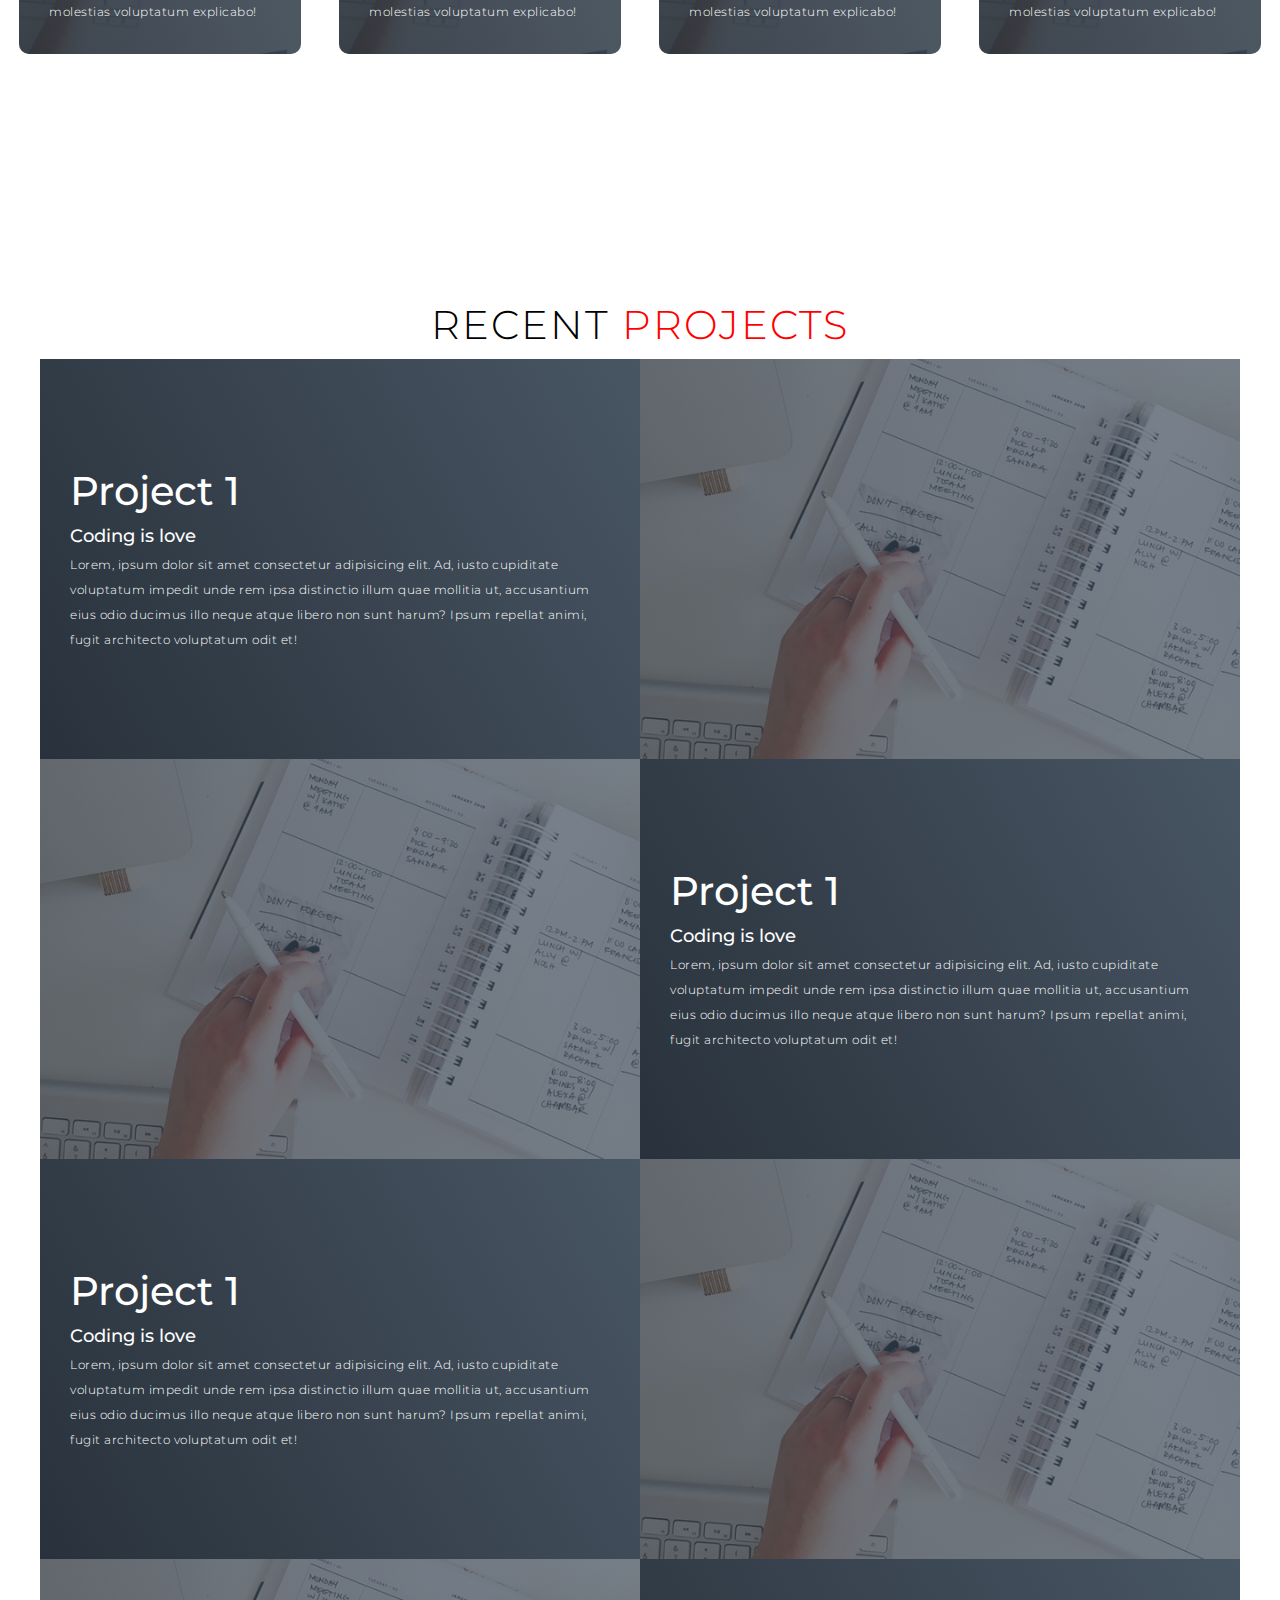
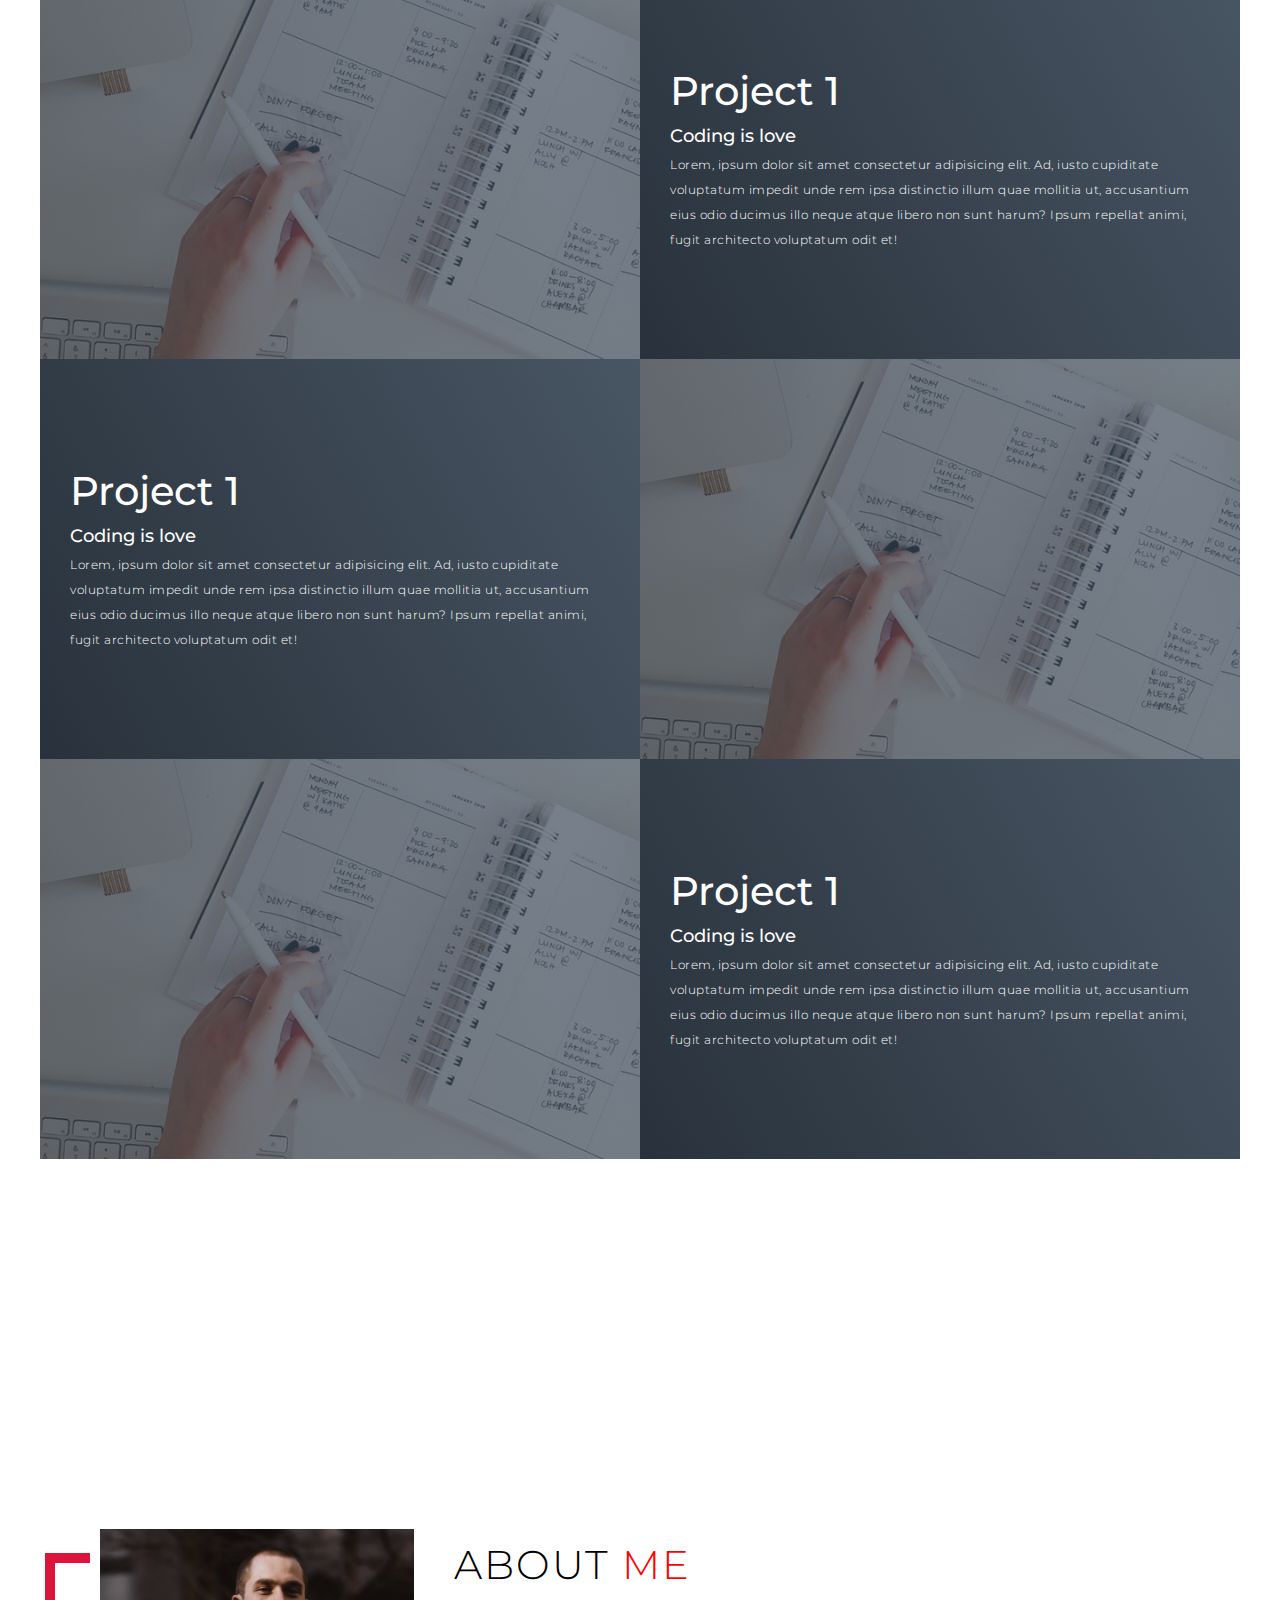
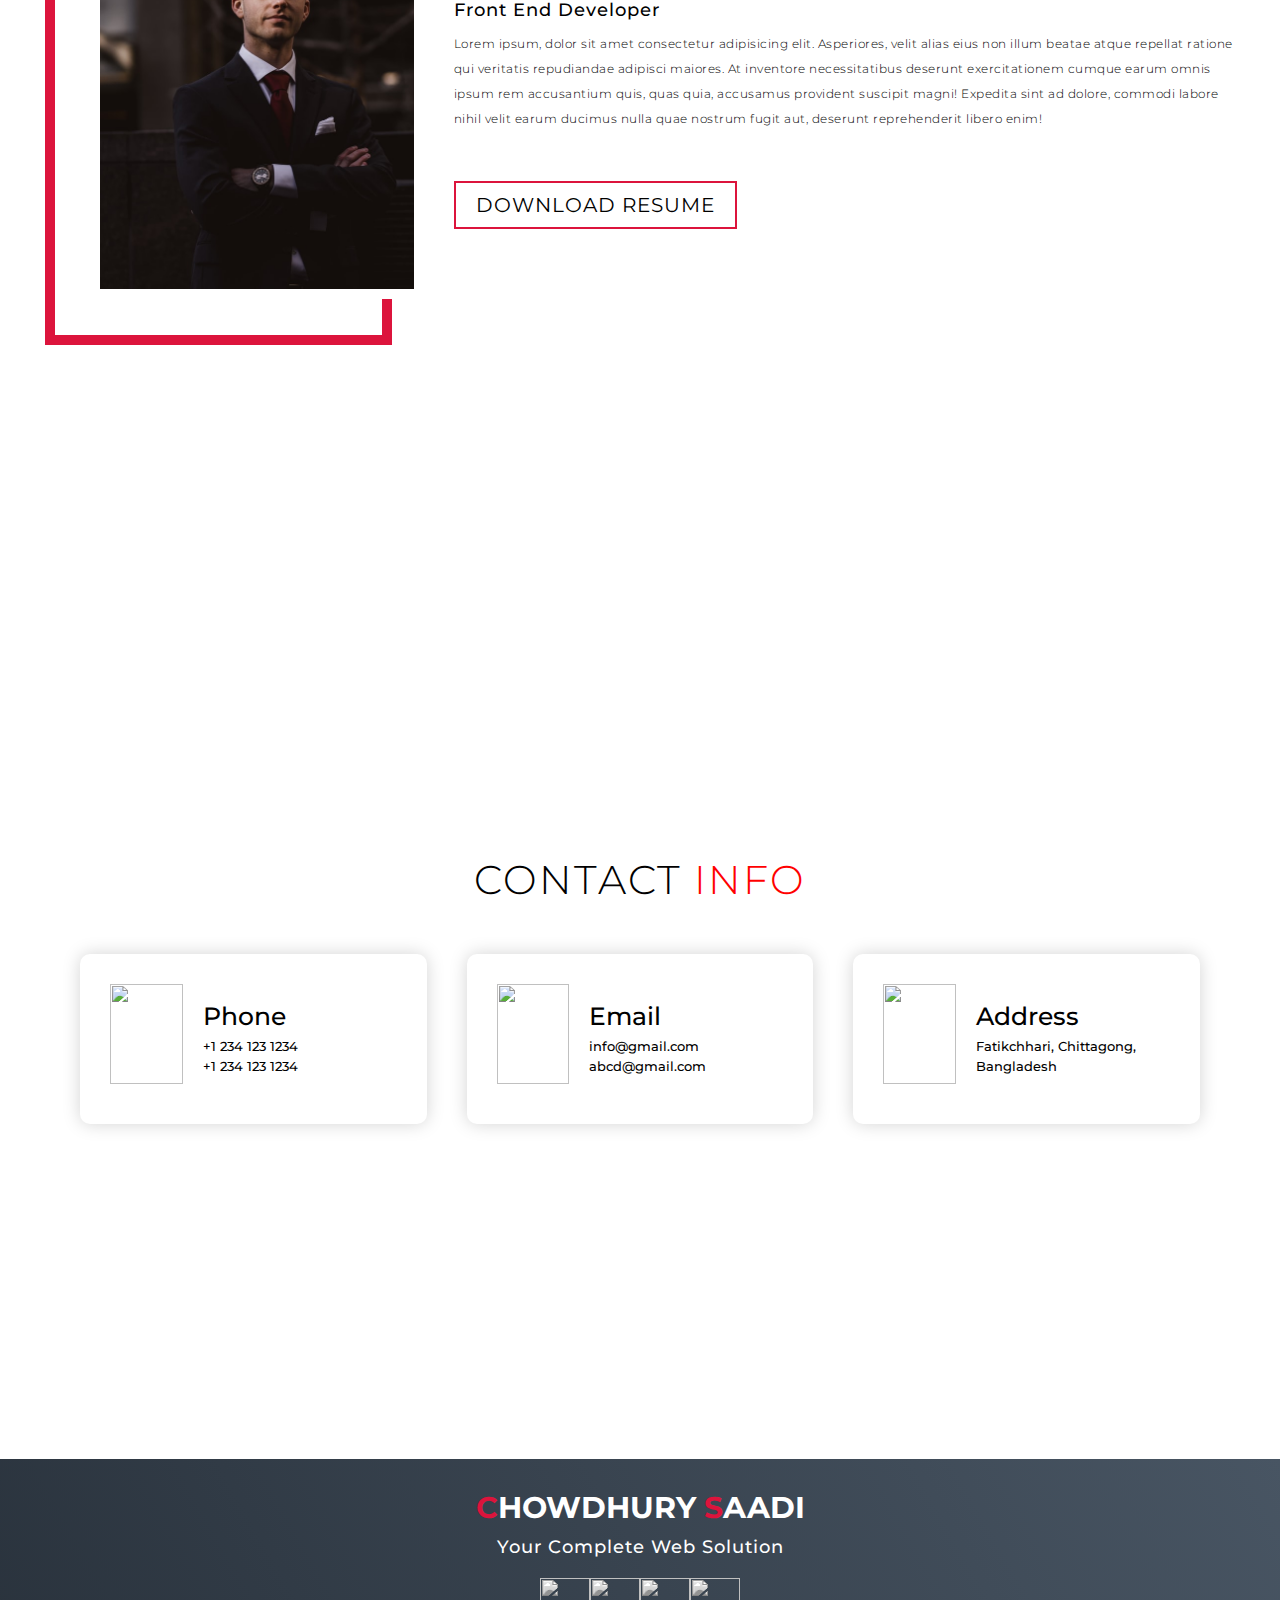
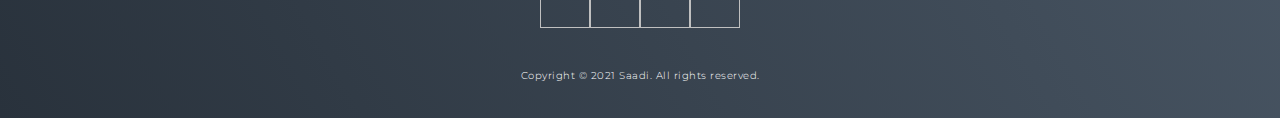
==== commit 63a2c1f6: "done with header section" ====
--- a/index.html
+++ b/index.html
@@ -10,6 +10,36 @@
     <title>Saadi Mohammed Chowdhury</title>
 </head>
 <body>
+    <!-----------------------Header Section (Nav-Bar)----------------------->
+
+    <section id="header">
+        <div class="header container">
+            <div class="nav-bar">
+                <div class="brand"><a href="#hero"><h1> <span>C</span>howdhury <span>S</span>aadi </h1></a> </div>
+                <div class="nav-list">
+                    <div class="hamburger"><div class="bar"></div></div>
+                    <ul>
+                        <li ><a href="#" data-after="Home">Home</a></li>
+                        <li ><a href="#" data-after="Services">Services</a></li>
+                        <li ><a href="#" data-after="Projects">Projects</a></li>
+                        <li ><a href="#" data-after="About">About</a></li>
+                        <li ><a href="#" data-after="Contact">Contact</a></li>
+                        
+                    </ul>
+                </div>
+            </div>
+        </div>
+
+    </section>
+
+
+
+     
+    <!-----------------------Header Section (Nav-Bar) END----------------------->
+
+
+
+
 
     <!-----------------------Hero Section----------------------->  
     <section id="hero">
@@ -255,40 +285,35 @@
       <!------------------------Contact Section------------------>
 
       <section id="contact">
-          <div class="contact container"> 
-                <div><h1 class="section-title"> Contact <span>INFO</span></h1></div> 
-
-                <div class="contact-items">
-
-                    <div class="contact-item">
-                      <div class="icon"><img src="https://img.icons8.com/bubbles/100/000000/phone.png"/></div>
-                      <div class="contact-info">
-                        <h1>Phone</h1>
-                        <h2>0168-9610688</h2>
-                       
-                      </div>
-                    </div>
-                    <div class="contact-item">
-                      <div class="icon"><img src="https://img.icons8.com/bubbles/100/000000/new-post.png"/></div>
-                      <div class="contact-info">
-                        <h1>Email</h1>
-                        <h2>saadimohammed149@gmail.com</h2>
-                        
-                      </div>
-                    </div>
-                    <div class="contact-item">
-                      <div class="icon"><img src="https://img.icons8.com/bubbles/100/000000/map-marker.png"/></div>
-                      <div class="contact-info">
-                        <h1>Address</h1>
-                        <h2>Nikunja 2, Dhaka, Bangladesh</h2>
-                      </div>
-                    </div>
-                    </div>
-                </div>
-                 
-                </section>
-
-
+        <div class="contact container">
+          <div><h1 class="section-title">Contact <span>info</span></h1></div>
+          <div class="contact-items">
+            <div class="contact-item">
+              <div class="icon"><img src="https://img.icons8.com/bubbles/100/000000/phone.png"/></div>
+              <div class="contact-info">
+                <h1>Phone</h1>
+                <h2>+1 234 123 1234</h2>
+                <h2>+1 234 123 1234</h2>
+              </div>
+            </div>
+            <div class="contact-item">
+              <div class="icon"><img src="https://img.icons8.com/bubbles/100/000000/new-post.png"/></div>
+              <div class="contact-info">
+                <h1>Email</h1>
+                <h2>info@gmail.com</h2>
+                <h2>abcd@gmail.com</h2>
+              </div>
+            </div>
+            <div class="contact-item">
+              <div class="icon"><img src="https://img.icons8.com/bubbles/100/000000/map-marker.png"/></div>
+              <div class="contact-info">
+                <h1>Address</h1>
+                <h2>Fatikchhari, Chittagong, Bangladesh</h2>
+              </div>
+            </div>
+          </div>
+        </div>
+      </section>
 
 
       <!------------------------Contact Section End------------------>
--- a/style.css
+++ b/style.css
@@ -79,6 +79,92 @@
 .brand span{
     color:crimson;
 }
+
+
+/*------------------------Header  Section ------------------*/
+
+#header 
+{
+    position:fixed;
+    z-index:1000;
+    left:0;
+    top:0;
+    width:100vh;
+    height:auto;
+}
+
+#header .header{
+    min-height: 8vh;
+    background-color: rgba(31,30,30,0.24);
+}
+
+#header .nav-bar{
+    display: flex;
+    align-items: center;
+    justify-content: space-between;
+    width: 100%;
+    height: 100%;
+    max-width:1300px;
+    padding: 0 10px;
+}
+
+#header .nav-list ul {
+    list-style: none;
+    position: absolute;;
+    background-color:rgb(31,30,30);
+    width:100vw;
+    height:100vh;
+    left:0;
+    top:0;
+    display: flex;
+    flex-direction: column;
+    align-items: center;
+    justify-content: center;
+    z-index: 1;
+    overflow-x: hidden;
+}
+
+#header .nav-list ul a{
+    font-size:2.5rem;
+    font-weight:500;
+    letter-spacing: .2rem;
+    text-decoration: none;
+    color: white;
+    text-transform: uppercase;
+    padding: 20px;
+    display: block;
+}
+
+#header .nav-list ul a::after{
+    content:attr(data-after);
+    position:absolute;
+    top:50%;
+    left:50%;
+    transform:translate(-50%,-50%) scale(0);
+    color: rgba(240,248,255,0.021);
+    font-size: 14rem;
+    letter-spacing:10rem;
+    z-index: -1;
+    transition: .3s ease letter-spacing;
+}
+
+#header .nav-list ul li:hover a::after{
+    transform:translate(-50%,-50%) scale(1);
+    letter-spacing: initial;
+
+}
+
+#header .hamburger{
+    height: 60px;
+}
+
+
+
+
+
+
+
+/*------------------------Header  Section End ------------------*/
 /*------------------------Hero Section ------------------*/
 
 #hero{
@@ -423,8 +509,7 @@
 #contact .contact {
 	flex-direction: column;
 	max-width: 1200px;
-    margin: 0 auto;
-    padding-top:100px;
+	margin: 0 auto;
 }
 #contact .contact-items {
 	width: 400px;
@@ -528,7 +613,7 @@
 
 
 
-/*-----------------Media Quary for  Tablet------------------*/
+/*-----------------Media Quary for  Tablet (760 px)------------------*/
 
 @media only screen and (min-width:760px){
 
@@ -655,12 +740,30 @@
 #contact .contact-item .icon img{
     object-fit: contain;
 }
+
+#contact .contact-info{
+    width:100%;
+    text-align: left;
+    padding-left: 20px;
+}
+
 /*Contact Section (760px) END*/
 
 
 
-
-
 }
 
 /*-----------------Media Quary for  Tablet   End------------------*/
+
+
+
+/*-----------------Media Quary for  Desktop (1200 px)------------------*/
+
+
+@media only screen and (min-width:1200px){
+    #services .service-bottom .service-item{
+        flex-basis:22%;
+        margin:1.5%;
+    }
+}
+/*-----------------Media Quary for  Desktop (1200 px) END------------------*/
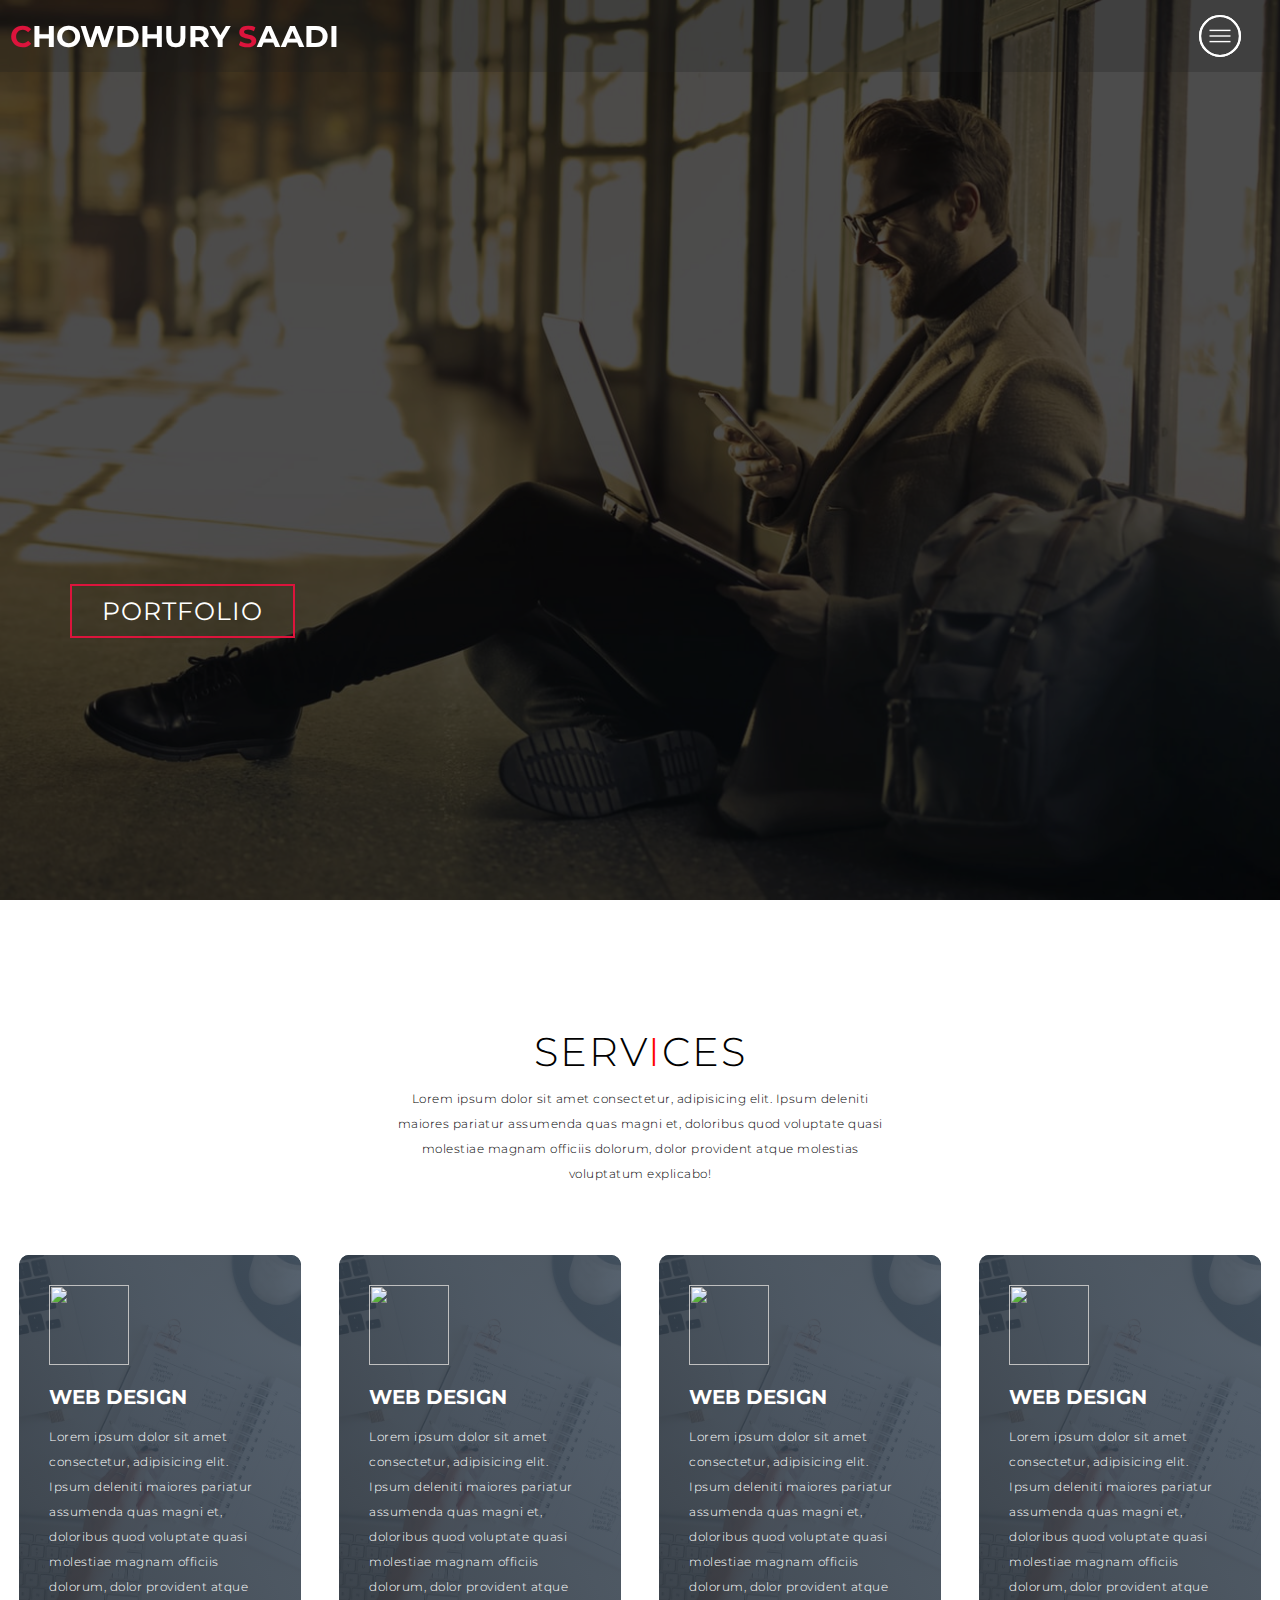
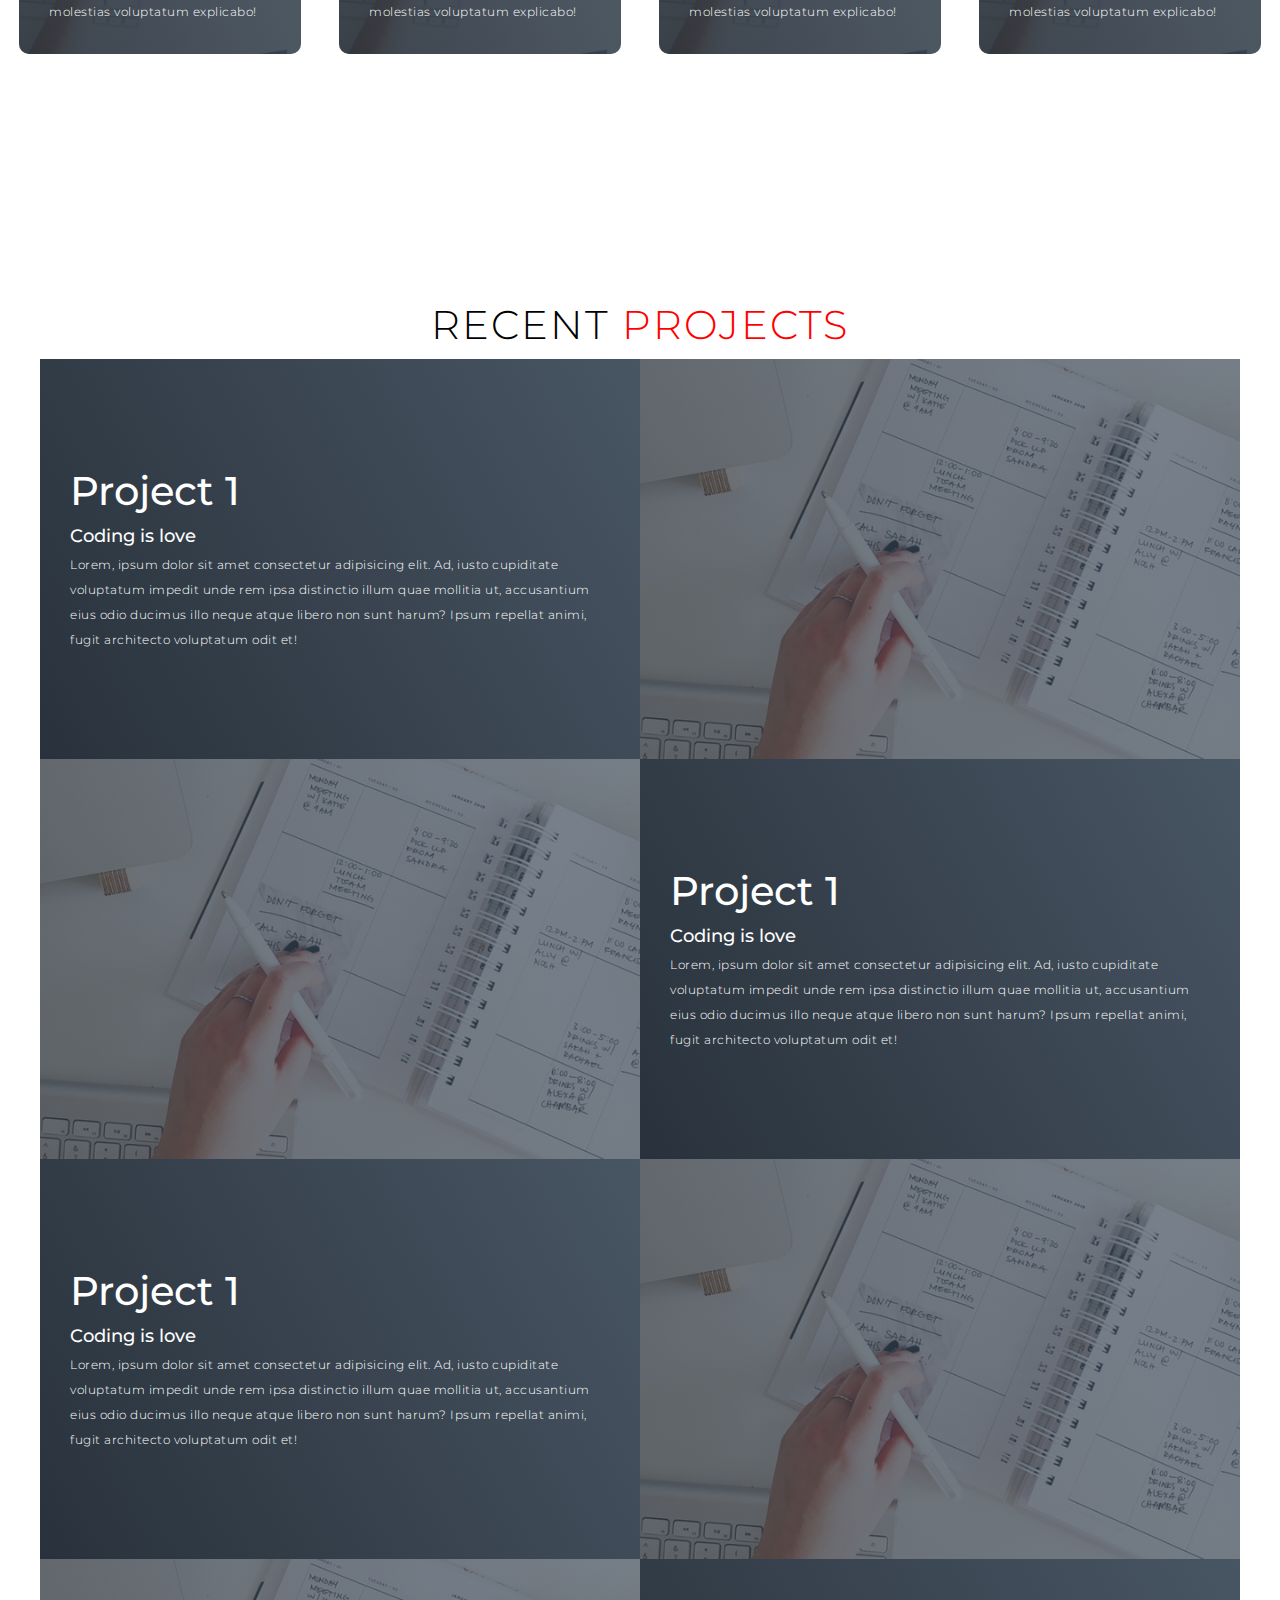
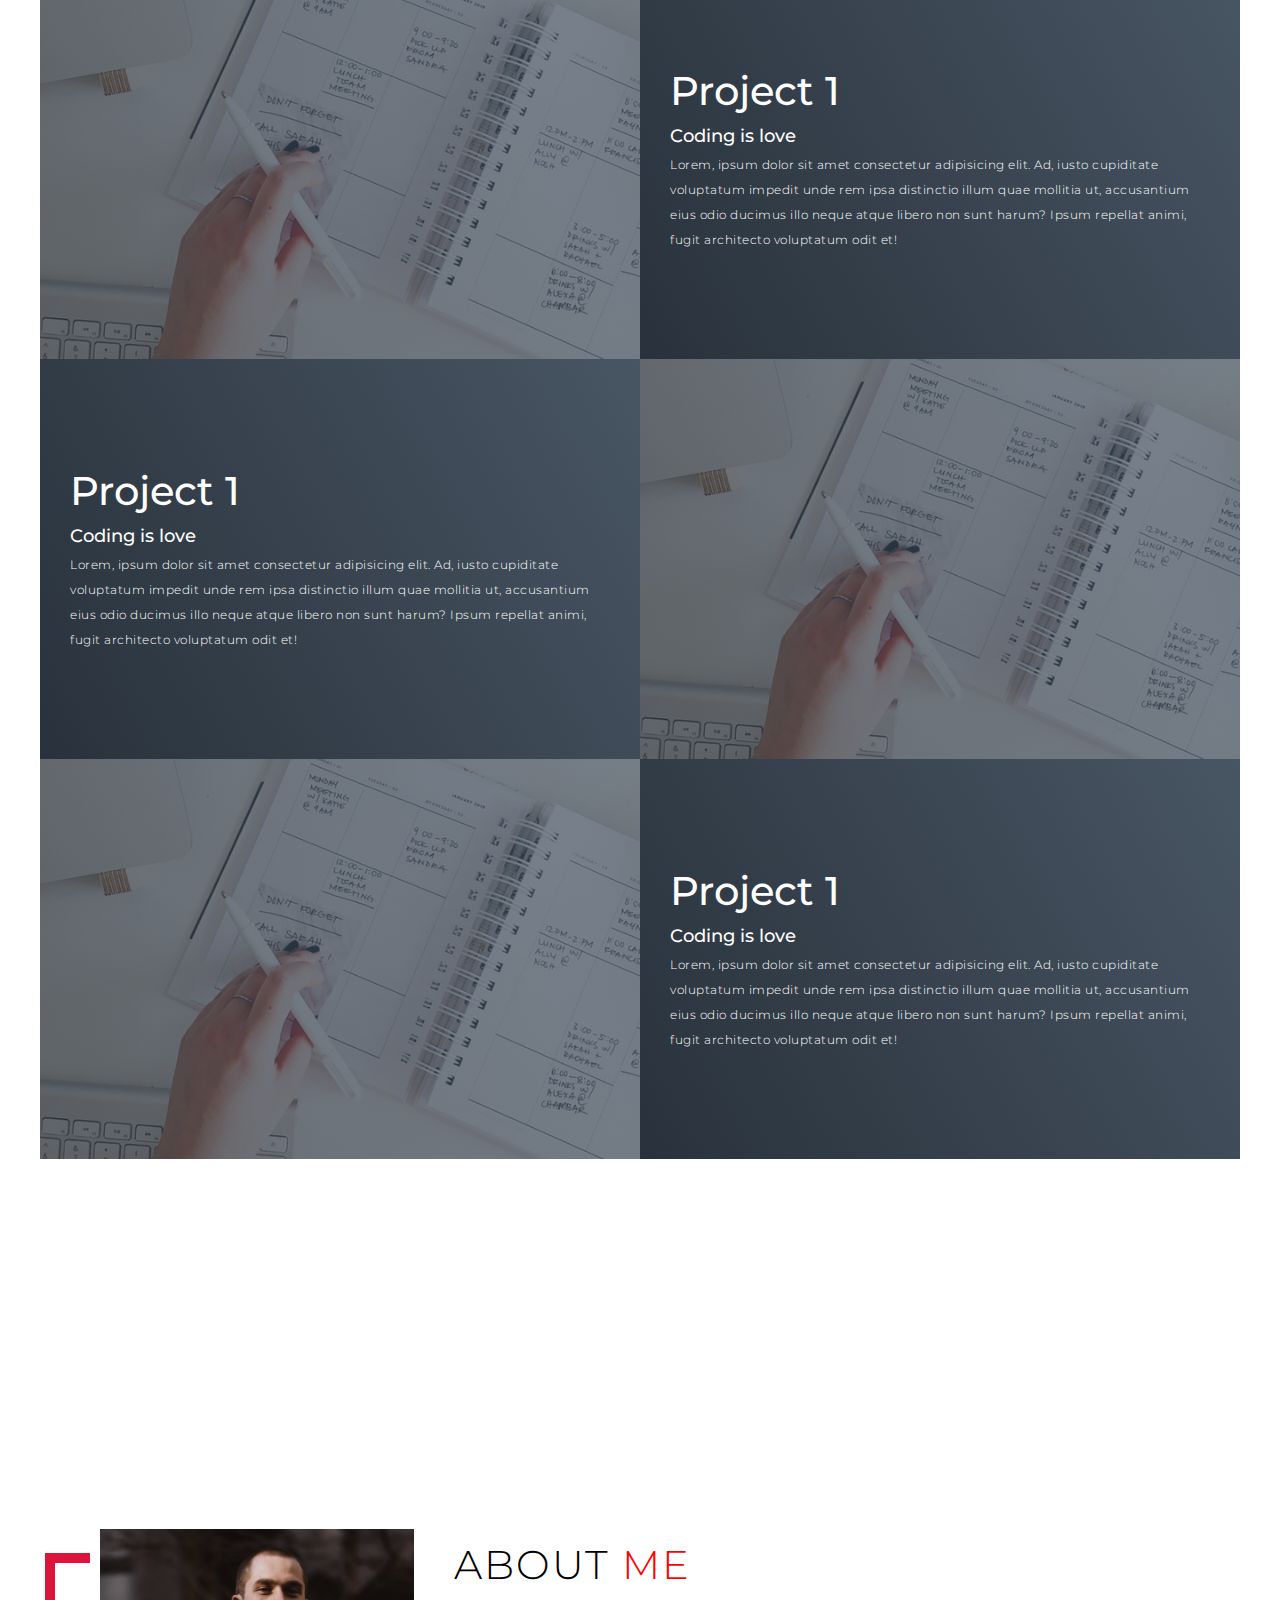
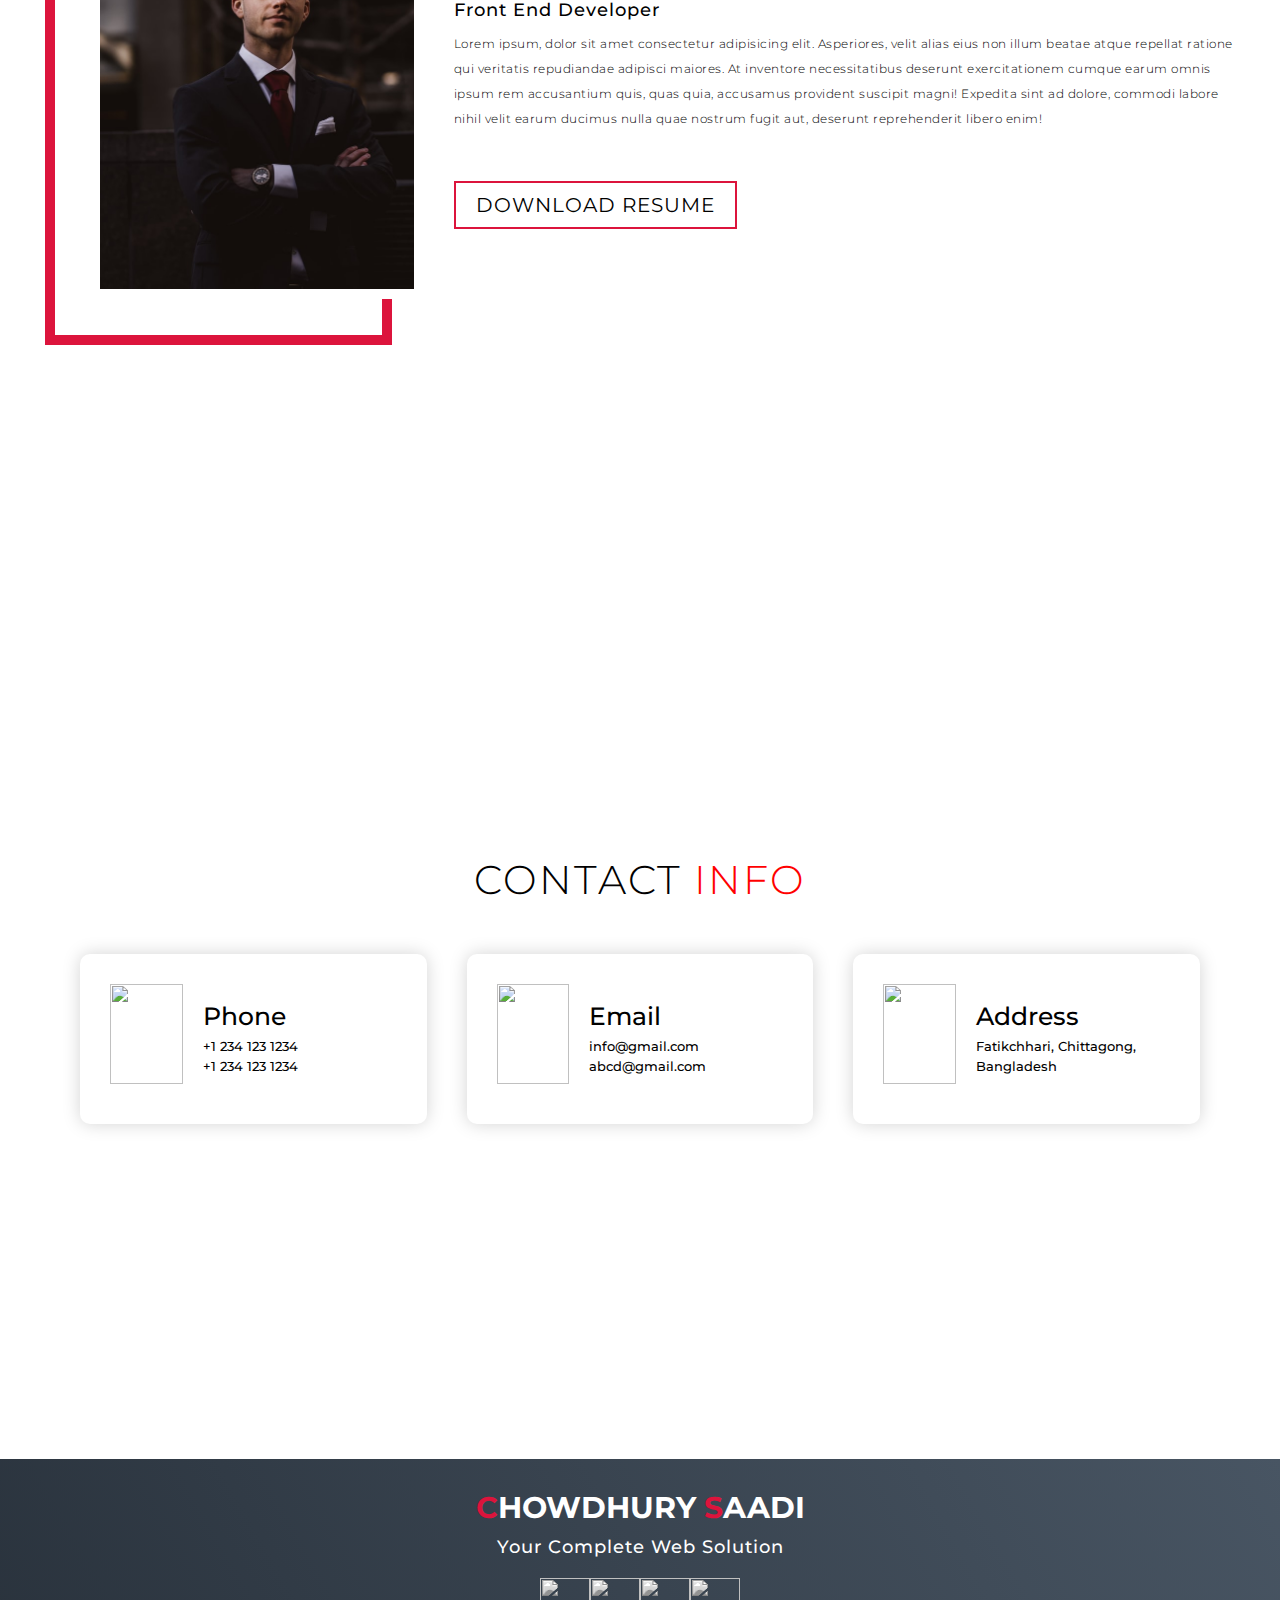
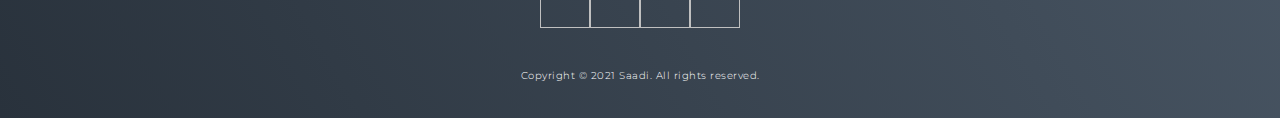
==== commit 073aaf7d: "Responsive menue-bar is done" ====
--- a/index.html
+++ b/index.html
@@ -352,7 +352,11 @@
 
         <!------------------------Footer Section End------------------>
 
-
+<!-------Java Script-->
+
+<script src="./app.js"></script>
+
+<!-------Java End-->
 
 
 
--- a/style.css
+++ b/style.css
@@ -89,7 +89,7 @@
     z-index:1000;
     left:0;
     top:0;
-    width:100vh;
+    width:100vw;
     height:auto;
 }
 
@@ -114,7 +114,7 @@
     background-color:rgb(31,30,30);
     width:100vw;
     height:100vh;
-    left:0;
+    left:100%;
     top:0;
     display: flex;
     flex-direction: column;
@@ -122,7 +122,14 @@
     justify-content: center;
     z-index: 1;
     overflow-x: hidden;
-}
+    transition: .9s ease left;
+}
+
+#header .nav-list ul.active{
+    left:0%;
+}
+
+
 
 #header .nav-list ul a{
     font-size:2.5rem;
@@ -137,6 +144,7 @@
 
 #header .nav-list ul a::after{
     content:attr(data-after);
+    
     position:absolute;
     top:50%;
     left:50%;
@@ -148,15 +156,98 @@
     transition: .3s ease letter-spacing;
 }
 
+#header .nav-list ul a:hover{
+    color: crimson;
+}
+
 #header .nav-list ul li:hover a::after{
     transform:translate(-50%,-50%) scale(1);
     letter-spacing: initial;
-
-}
+    
+    
+
+}
+
+
 
 #header .hamburger{
     height: 60px;
-}
+    width:60px;
+    display:inline-block;
+    border:3px solid white;
+    border-radius: 50%;
+    position: relative;
+    display: flex;
+    align-items: center;
+    justify-content: center;
+    z-index: 100;
+    cursor: pointer;
+    transform:scale(.7);
+    margin-right: 20px;
+   
+    
+}
+
+#header .hamburger::after{
+    content: '';
+    position:absolute;
+    height: 100%;
+    width: 100%;
+    border-radius: 50%;
+    border:3px solid white;
+    animation: hamburger-pulse 1s ease infinite;
+}
+
+@keyframes hamburger-pulse{
+    0%{
+        opacity:1;
+        transform:scale(1);
+    }
+    100%{
+        opacity: 0;
+        transform: scale(1.4);
+    }
+}
+
+#header .hamburger .bar{
+    height: 2px;
+    width:30px;
+    position: relative;
+    background-color: white;
+    z-index: -1;
+}
+
+#header .hamburger .bar::after,
+#header .hamburger .bar::before{
+    content: '';
+    position: absolute;
+    height: 100%;
+    width: 100%;
+    left:0;
+    background-color: white;
+    transition: .3s ease;
+    transition-property: top,bottom;
+}
+
+#header .hamburger .bar::after{
+    top:8px;
+}
+
+#header .hamburger .bar::before{
+    bottom:8px;
+}
+
+#header .hamburger.active .bar::after{
+    top:0px;
+}
+
+#header .hamburger.active .bar::before{
+    bottom:0px;
+}
+
+
+
+
 
 
 
@@ -765,5 +856,10 @@
         flex-basis:22%;
         margin:1.5%;
     }
+
+
+    #hero h1{
+        font-size:8rem;
+    }
 }
 /*-----------------Media Quary for  Desktop (1200 px) END------------------*/
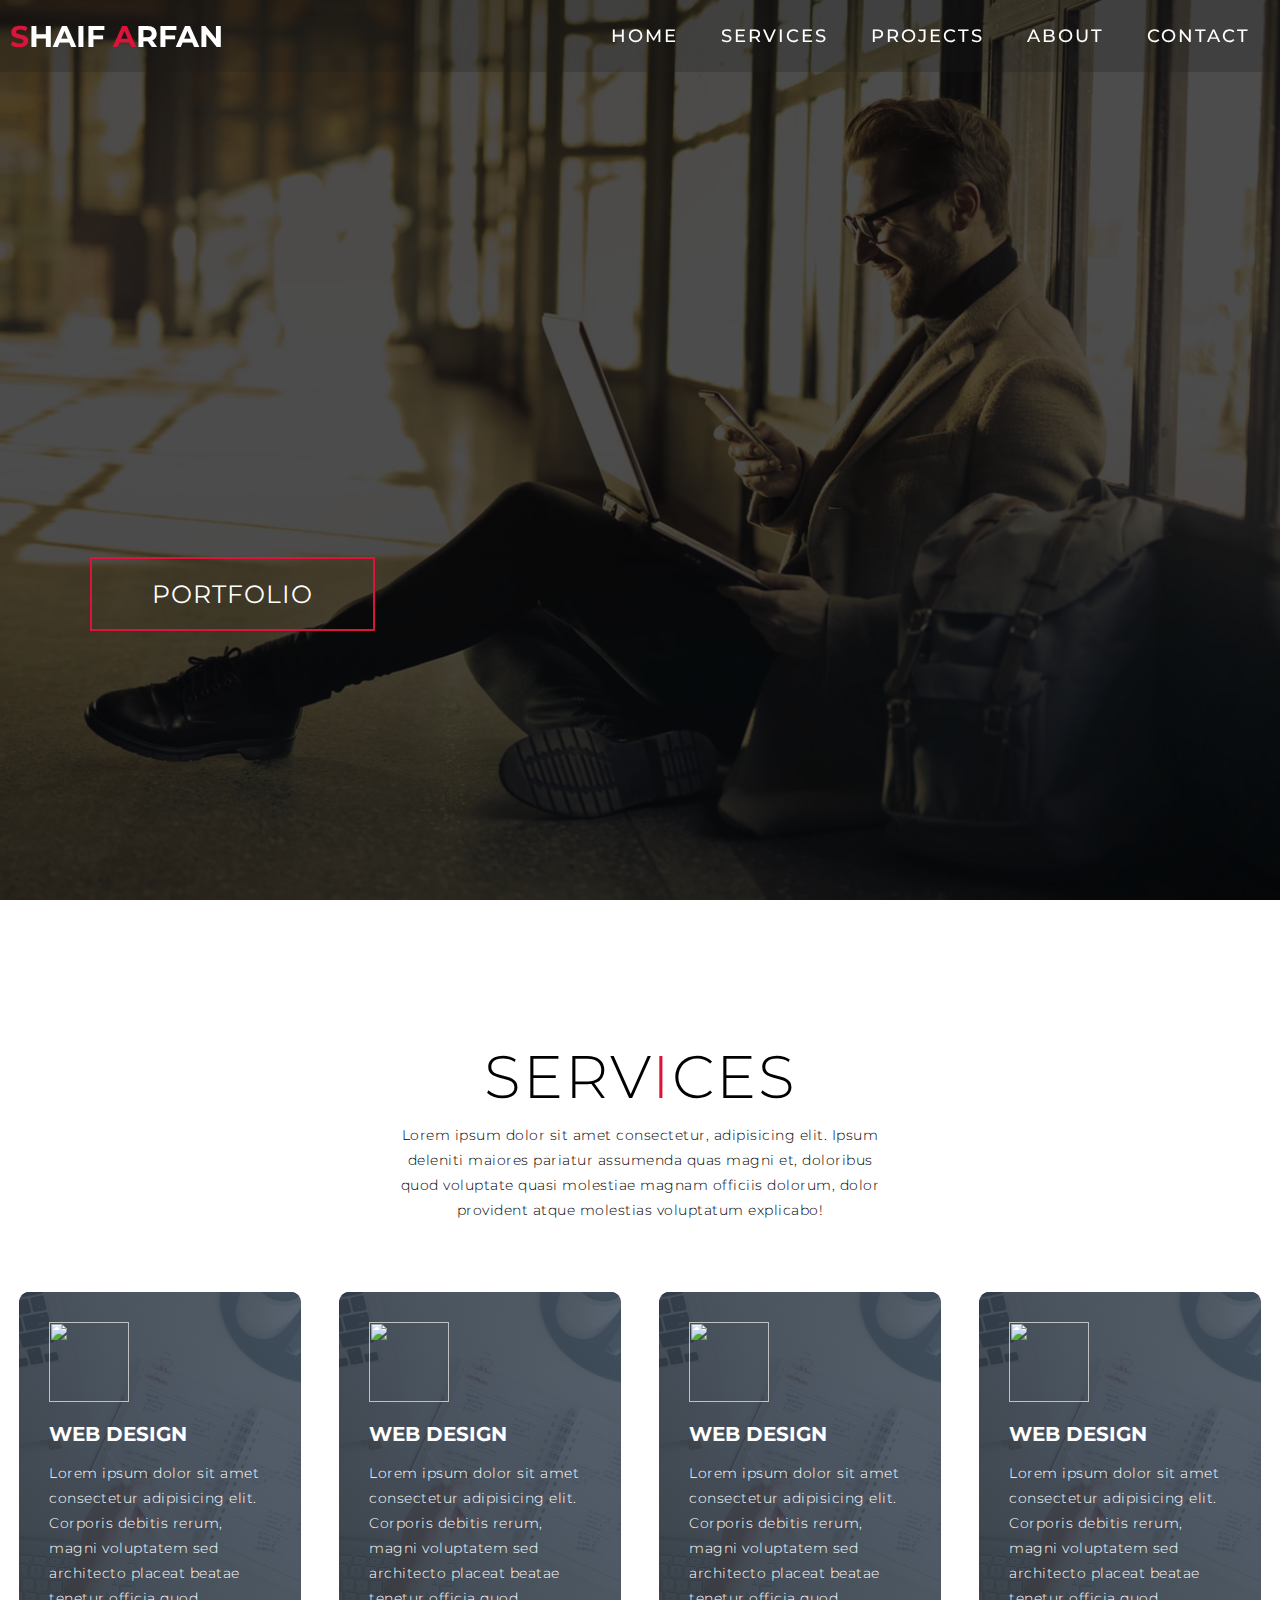
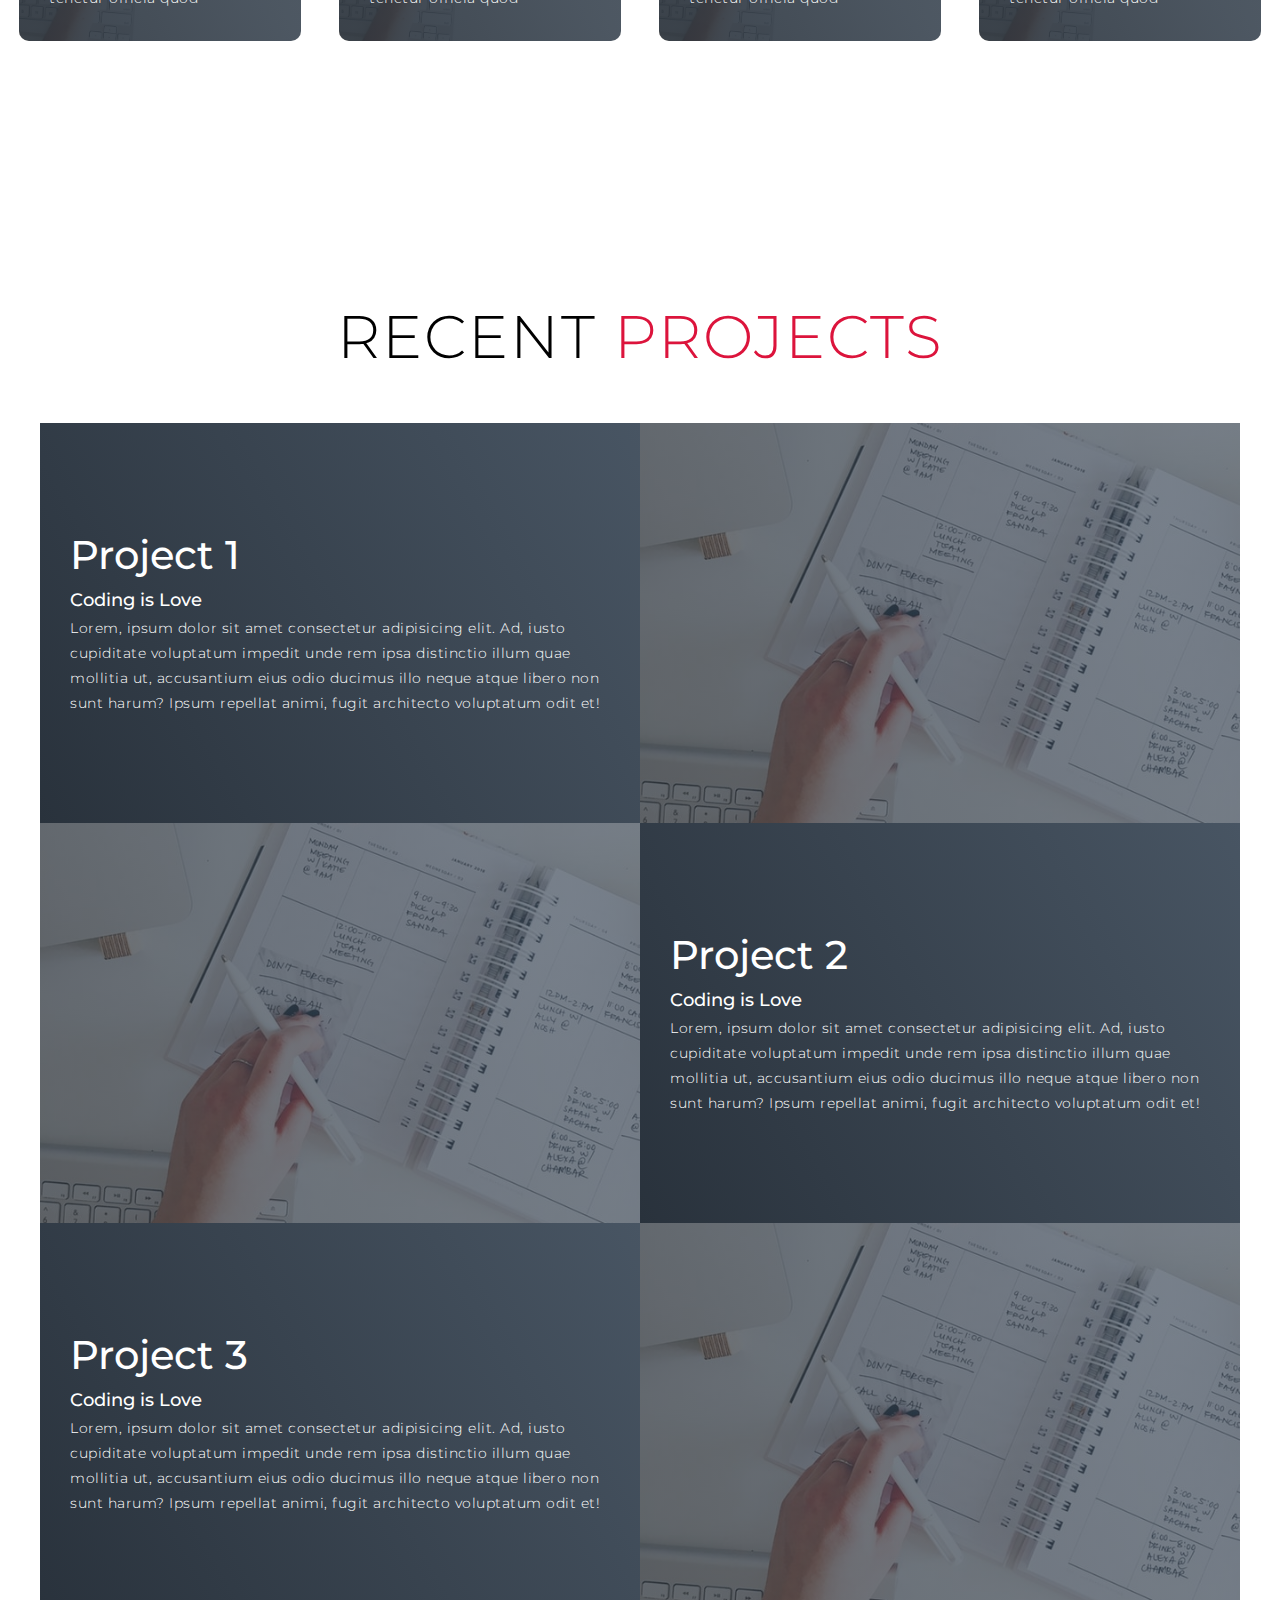
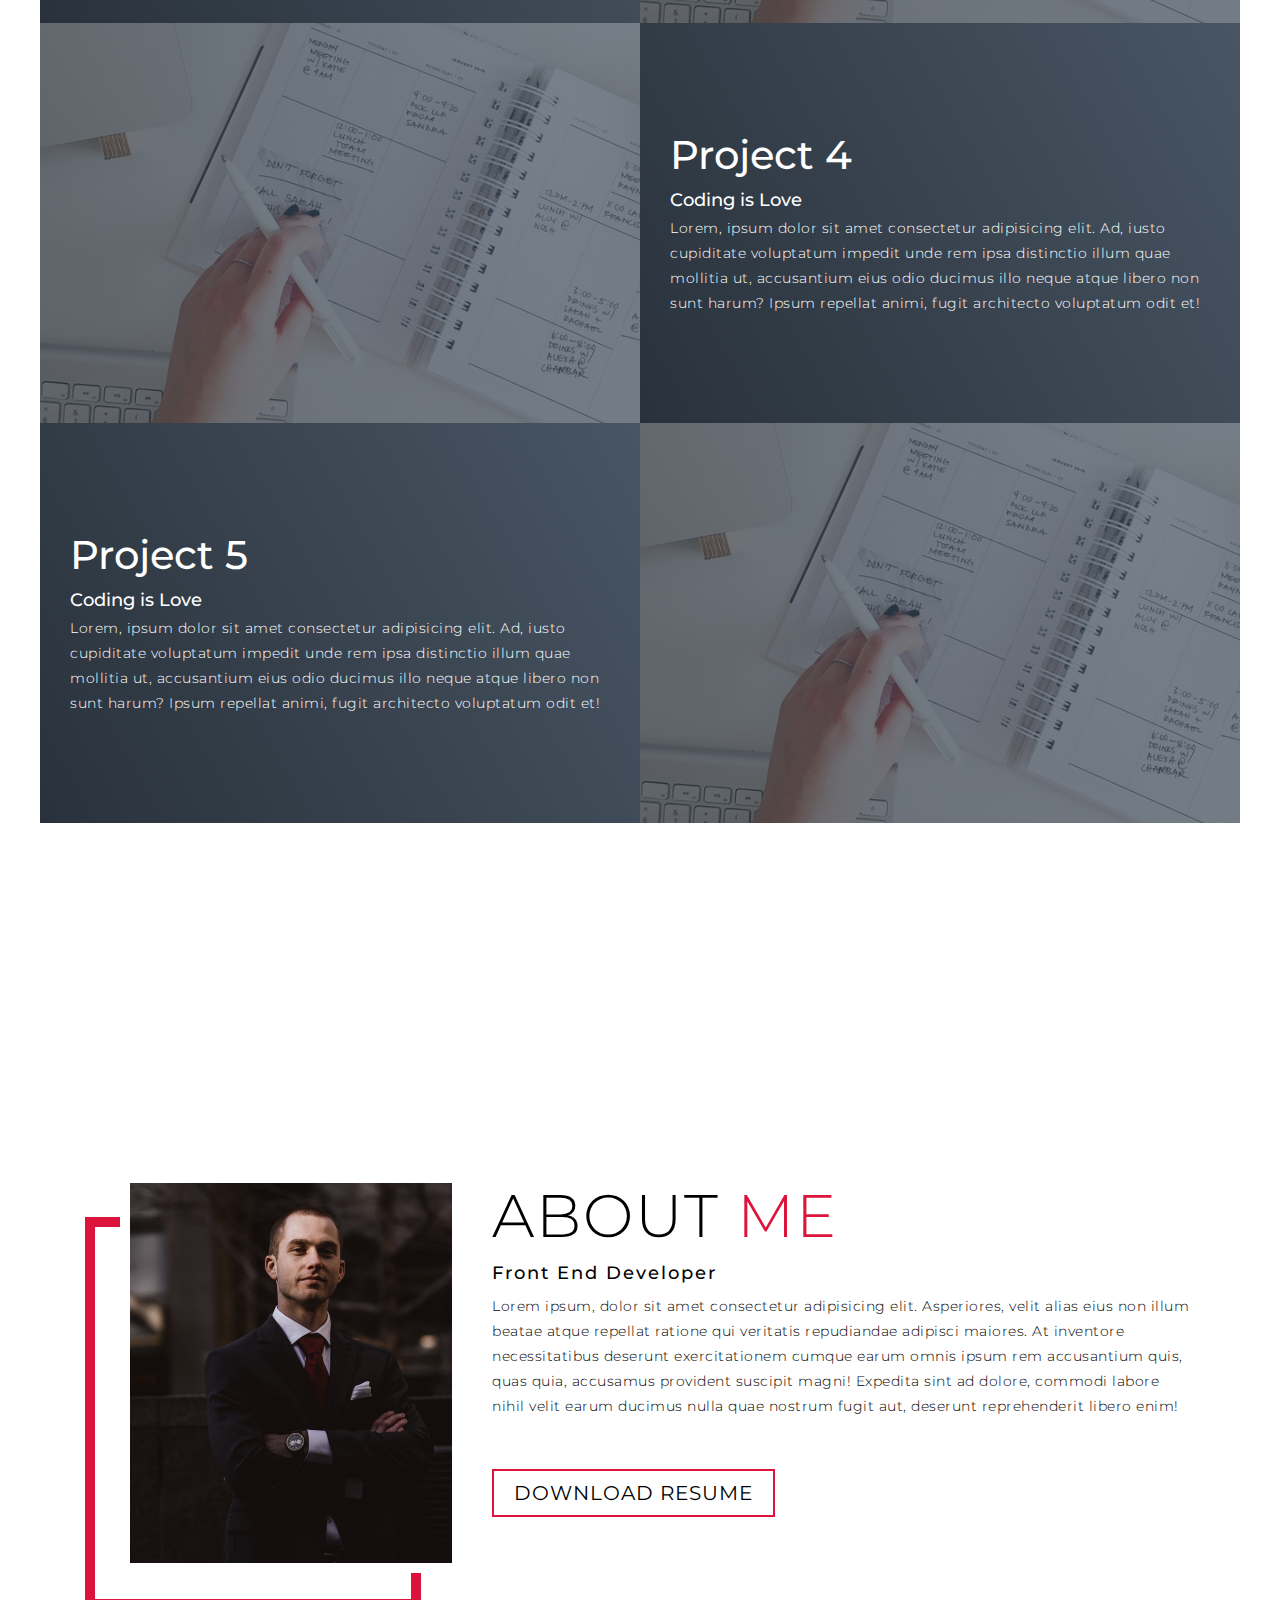
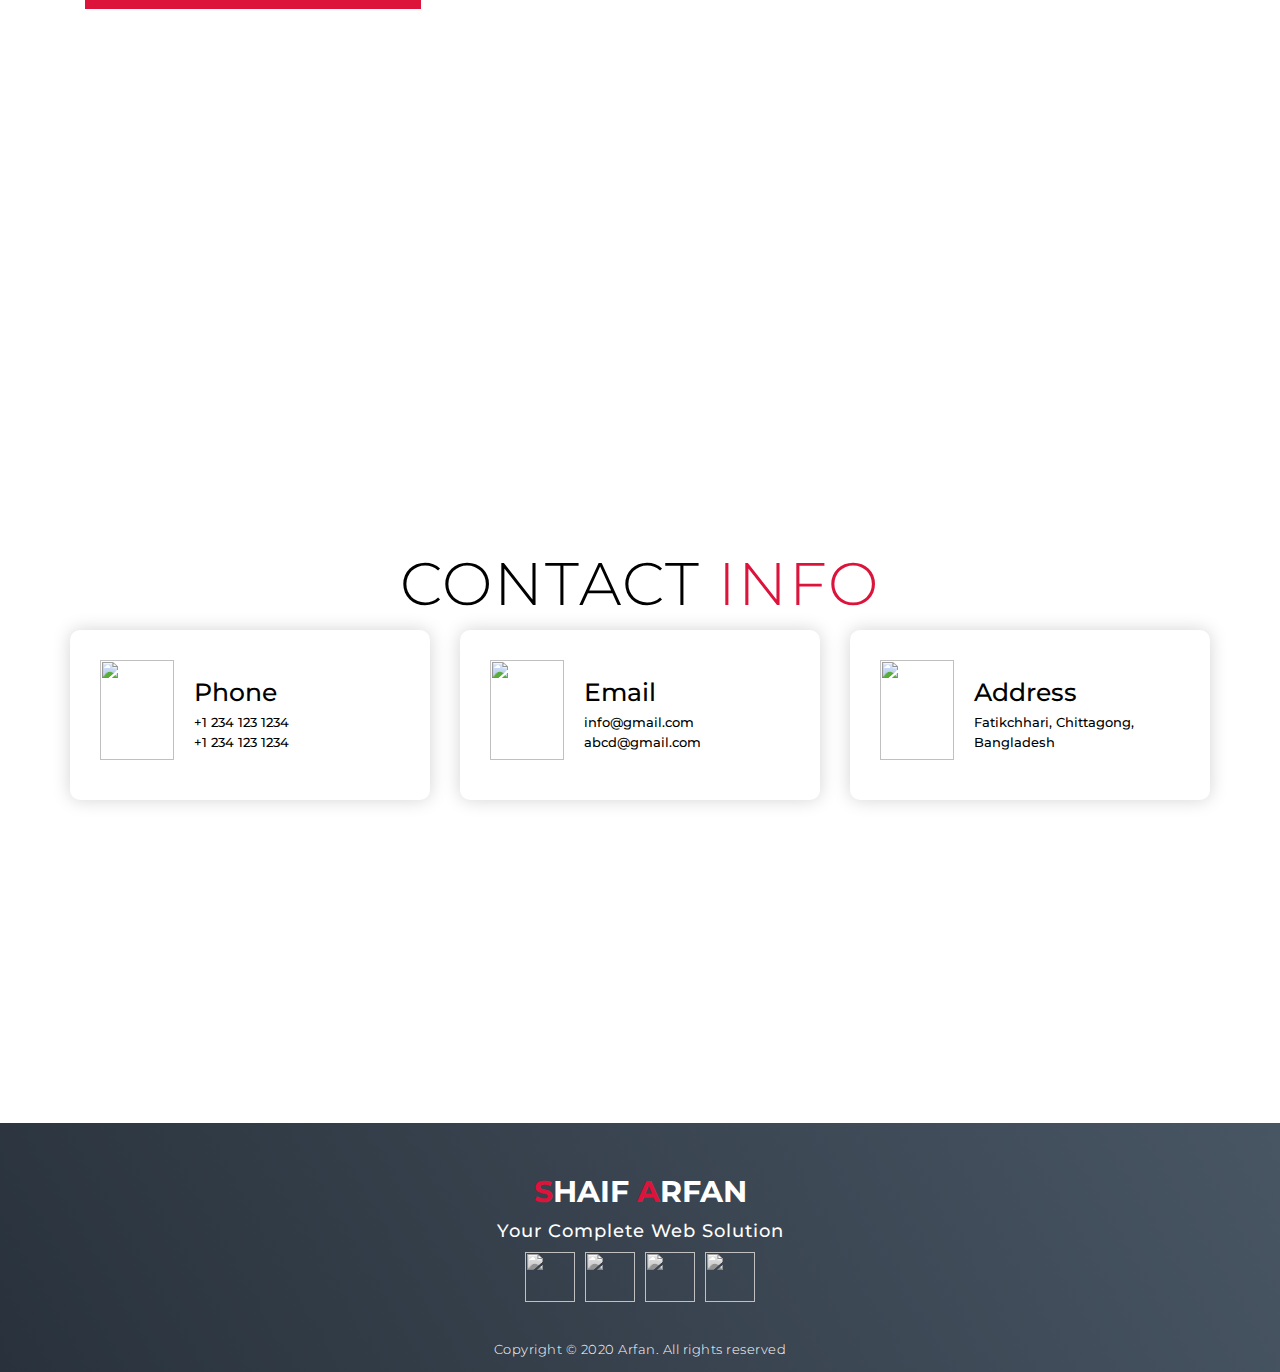
==== commit 781d3194: "Media Quary for 1200px + Scroll color change done" ====
--- a/index.html
+++ b/index.html
@@ -1,364 +1,217 @@
 <!DOCTYPE html>
 <html lang="en">
 <head>
-    <meta charset="UTF-8">
-    <meta name="viewport" content="width=device-width, initial-scale=1.0">
-    <link rel="stylesheet" href="style.css">
-
-    <link rel="preconnect" href="https://fonts.gstatic.com">
-<link href="https://fonts.googleapis.com/css2?family=Montserrat:wght@400;500;700&display=swap" rel="stylesheet">
-    <title>Saadi Mohammed Chowdhury</title>
+  <meta charset="UTF-8">
+  <meta name="viewport" content="width=device-width, initial-scale=1.0">
+  <link rel="stylesheet" href="style.css">
+  <title>My Website</title>
 </head>
 <body>
-    <!-----------------------Header Section (Nav-Bar)----------------------->
-
-    <section id="header">
-        <div class="header container">
-            <div class="nav-bar">
-                <div class="brand"><a href="#hero"><h1> <span>C</span>howdhury <span>S</span>aadi </h1></a> </div>
-                <div class="nav-list">
-                    <div class="hamburger"><div class="bar"></div></div>
-                    <ul>
-                        <li ><a href="#" data-after="Home">Home</a></li>
-                        <li ><a href="#" data-after="Services">Services</a></li>
-                        <li ><a href="#" data-after="Projects">Projects</a></li>
-                        <li ><a href="#" data-after="About">About</a></li>
-                        <li ><a href="#" data-after="Contact">Contact</a></li>
-                        
-                    </ul>
-                </div>
-            </div>
-        </div>
-
-    </section>
-
-
-
-     
-    <!-----------------------Header Section (Nav-Bar) END----------------------->
-
-
-
-
-
-    <!-----------------------Hero Section----------------------->  
-    <section id="hero">
-       <div class="hero container">
-           <div>
-            <h1>Hello! <span></span></h1>
-            <h1>My Name is <span></span></h1>
-            <h1>Saadi<span></span></h1>
-            <a href="" type="button" class="cta">Portfolio</a>
-           </div>
-           
-       </div>
-    </section> 
-
-
-    <!------------------------Hero Section End------------------>  
-
-
-    <!------------------------Services Section -----------------> 
-
-    <section id="services">
-        <div class="services container">
-            <div class="service-top">
-                <h1 class="section-title">Serv<span>i</span>ces</h1>
-                <p>Lorem ipsum dolor sit amet consectetur, adipisicing elit. Ipsum deleniti maiores pariatur assumenda quas magni et, doloribus quod voluptate quasi molestiae magnam officiis dolorum, dolor provident atque molestias voluptatum explicabo!</p>
-
-            </div>
-
-
-            <div class="service-bottom">
-                <div class="service-item">
-                    <div class="icon">
-                        <img src="https://img.icons8.com/cute-clipart/64/000000/integrated-webcam.png"/>
-                    </div>
-                    
-                    <h2> WEB DESIGN</h2>
-                    <p>Lorem ipsum dolor sit amet consectetur, adipisicing elit. Ipsum deleniti maiores pariatur assumenda quas magni et, doloribus quod voluptate quasi molestiae magnam officiis dolorum, dolor provident atque molestias voluptatum explicabo!</p>
-
-                </div>
-
-                <div class="service-item">
-                    <div class="icon">
-                        <img src="https://img.icons8.com/cute-clipart/64/000000/integrated-webcam.png"/>
-                    </div>
-                    
-                    <h2> WEB DESIGN</h2>
-                    <p>Lorem ipsum dolor sit amet consectetur, adipisicing elit. Ipsum deleniti maiores pariatur assumenda quas magni et, doloribus quod voluptate quasi molestiae magnam officiis dolorum, dolor provident atque molestias voluptatum explicabo!</p>
-
-                </div>
-
-                <div class="service-item">
-                    <div class="icon">
-                        <img src="https://img.icons8.com/cute-clipart/64/000000/integrated-webcam.png"/>
-                    </div>
-    
-                    <h2> WEB DESIGN</h2>
-                    <p>Lorem ipsum dolor sit amet consectetur, adipisicing elit. Ipsum deleniti maiores pariatur assumenda quas magni et, doloribus quod voluptate quasi molestiae magnam officiis dolorum, dolor provident atque molestias voluptatum explicabo!</p>
-                </div>
-
-                 <div class="service-item">
-                    <div class="icon">
-                        <img src="https://img.icons8.com/cute-clipart/64/000000/integrated-webcam.png"/>
-                    </div>
-    
-                    <h2> WEB DESIGN</h2>
-                    <p>Lorem ipsum dolor sit amet consectetur, adipisicing elit. Ipsum deleniti maiores pariatur assumenda quas magni et, doloribus quod voluptate quasi molestiae magnam officiis dolorum, dolor provident atque molestias voluptatum explicabo!</p>
-                </div>
-                
-
-            </div>
-        </div>
-    </section>
-
-
-    <!------------------------Services Section End------------------> 
-
-    <!------------------------Projects------------------> 
-
-    <section id="projects">
-    <div class="project container">
-
-        <div class="project-title">
-            <h1 class="section-title">Recent <span>Projects</span> </h1>
-        </div>
-
-        <div class="all-projects">
-
-            <div class="project-item">
-
-                <div class="info">
-                    <h1>Project 1 </h1>
-                    <h2>Coding is love</h2>
-                    <p>Lorem, ipsum dolor sit amet consectetur adipisicing elit. Ad, iusto cupiditate voluptatum impedit unde rem ipsa distinctio illum quae mollitia ut, accusantium eius odio ducimus illo neque atque libero non sunt harum? Ipsum repellat animi, fugit architecto voluptatum odit et! </p>
-
-                </div>
-
-                <div class="project-image">
-                    <img src="./img/img-1.png" alt="img">
-
-                </div>
-
-
-            </div>
-
-
-
-
-
-
-            <div class="project-item">
-
-                <div class="info">
-                    <h1>Project 1 </h1>
-                    <h2>Coding is love</h2>
-                    <p>Lorem, ipsum dolor sit amet consectetur adipisicing elit. Ad, iusto cupiditate voluptatum impedit unde rem ipsa distinctio illum quae mollitia ut, accusantium eius odio ducimus illo neque atque libero non sunt harum? Ipsum repellat animi, fugit architecto voluptatum odit et! </p>
-
-                </div>
-
-                <div class="project-image">
-                    <img src="./img/img-1.png" alt="img">
-
-                </div>
-
-
-            </div>
-
-
-
-            <div class="project-item">
-
-                <div class="info">
-                    <h1>Project 1 </h1>
-                    <h2>Coding is love</h2>
-                    <p>Lorem, ipsum dolor sit amet consectetur adipisicing elit. Ad, iusto cupiditate voluptatum impedit unde rem ipsa distinctio illum quae mollitia ut, accusantium eius odio ducimus illo neque atque libero non sunt harum? Ipsum repellat animi, fugit architecto voluptatum odit et! </p>
-
-                </div>
-
-                <div class="project-image">
-                    <img src="./img/img-1.png" alt="img">
-
-                </div>
-
-
-            </div>
-
-
-            <div class="project-item">
-
-                <div class="info">
-                    <h1>Project 1 </h1>
-                    <h2>Coding is love</h2>
-                    <p>Lorem, ipsum dolor sit amet consectetur adipisicing elit. Ad, iusto cupiditate voluptatum impedit unde rem ipsa distinctio illum quae mollitia ut, accusantium eius odio ducimus illo neque atque libero non sunt harum? Ipsum repellat animi, fugit architecto voluptatum odit et! </p>
-
-                </div>
-
-                <div class="project-image">
-                    <img src="./img/img-1.png" alt="img">
-
-                </div>
-
-
-            </div>
-
-
-
-            <div class="project-item">
-
-                <div class="info">
-                    <h1>Project 1 </h1>
-                    <h2>Coding is love</h2>
-                    <p>Lorem, ipsum dolor sit amet consectetur adipisicing elit. Ad, iusto cupiditate voluptatum impedit unde rem ipsa distinctio illum quae mollitia ut, accusantium eius odio ducimus illo neque atque libero non sunt harum? Ipsum repellat animi, fugit architecto voluptatum odit et! </p>
-
-                </div>
-
-                <div class="project-image">
-                    <img src="./img/img-1.png" alt="img">
-
-                </div>
-
-
-            </div>
-
-
-            <div class="project-item">
-
-                <div class="info">
-                    <h1>Project 1 </h1>
-                    <h2>Coding is love</h2>
-                    <p>Lorem, ipsum dolor sit amet consectetur adipisicing elit. Ad, iusto cupiditate voluptatum impedit unde rem ipsa distinctio illum quae mollitia ut, accusantium eius odio ducimus illo neque atque libero non sunt harum? Ipsum repellat animi, fugit architecto voluptatum odit et! </p>
-
-                </div>
-
-                <div class="project-image">
-                    <img src="./img/img-1.png" alt="img">
-
-                </div>
-
-
-            </div>
-
-
-        </div>
-
-
-    </div>
-</section>
-
-
-
-    <!------------------------Projects End------------------> 
-
-      <!------------------------About Section------------------> 
-
-      <section id="about">
-          <div class="about container">
-              <div class="col-left">
-                  <div class="about-img">
-                    <img src="./img/img-2.png" alt="img">
-                  </div>
-                 
-              </div>
-
-              <div class="col-right">
-                    <h1 class="section-title">About <span>ME</span> </h1>
-                    <h2>Front End Developer</h2>
-                    <p>
-                        Lorem ipsum, dolor sit amet consectetur adipisicing elit. Asperiores, velit alias eius non illum beatae atque repellat ratione qui veritatis repudiandae adipisci maiores. At inventore necessitatibus deserunt exercitationem cumque earum omnis ipsum rem accusantium quis, quas quia, accusamus provident suscipit magni! Expedita sint ad dolore, commodi labore nihil velit earum ducimus nulla quae nostrum fugit aut, deserunt reprehenderit libero enim!
-                    </p>
-
-                    <a href="" type="button" class="cta"> Download resume</a>
-               
-
-              </div>
-
-
-          </div>
-      </section>
-
-
-      <!------------------------About Section End------------------> 
-
-
-      <!------------------------Contact Section------------------>
-
-      <section id="contact">
-        <div class="contact container">
-          <div><h1 class="section-title">Contact <span>info</span></h1></div>
-          <div class="contact-items">
-            <div class="contact-item">
-              <div class="icon"><img src="https://img.icons8.com/bubbles/100/000000/phone.png"/></div>
-              <div class="contact-info">
-                <h1>Phone</h1>
-                <h2>+1 234 123 1234</h2>
-                <h2>+1 234 123 1234</h2>
-              </div>
-            </div>
-            <div class="contact-item">
-              <div class="icon"><img src="https://img.icons8.com/bubbles/100/000000/new-post.png"/></div>
-              <div class="contact-info">
-                <h1>Email</h1>
-                <h2>info@gmail.com</h2>
-                <h2>abcd@gmail.com</h2>
-              </div>
-            </div>
-            <div class="contact-item">
-              <div class="icon"><img src="https://img.icons8.com/bubbles/100/000000/map-marker.png"/></div>
-              <div class="contact-info">
-                <h1>Address</h1>
-                <h2>Fatikchhari, Chittagong, Bangladesh</h2>
-              </div>
-            </div>
-          </div>
-        </div>
-      </section>
-
-
-      <!------------------------Contact Section End------------------>
-
-
-
-         <!------------------------Footer Section ------------------>
-
-         <section id="footer">
-
-            <div class="footer container">
-                <div class="brand"> <h1> <span>C</span>howdhury <span>S</span>aadi </h1></div>
-                <h2>Your Complete Web Solution</h2>
-                <div class="social-icon">
-                    <div class="social-item">
-                        <a href="#"><img src="https://img.icons8.com/bubbles/100/000000/facebook-new.png"/></a>
-                      </div>
-                      <div class="social-item">
-                        <a href="#"><img src="https://img.icons8.com/bubbles/100/000000/instagram-new.png"/></a>
-                      </div>
-                      <div class="social-item">
-                        <a href="#"><img src="https://img.icons8.com/bubbles/100/000000/twitter.png"/></a>
-                      </div>
-                      <div class="social-item">
-                        <a href="#"><img src="https://img.icons8.com/bubbles/100/000000/behance.png"/></a>
-                      </div>
-                </div>
-
-                <p>Copyright © 2021 Saadi. All rights reserved.</p>
-
-               
-
-            </div>
-
-         </section>
-
-        <!------------------------Footer Section End------------------>
-
-<!-------Java Script-->
-
-<script src="./app.js"></script>
-
-<!-------Java End-->
-
-
-
+  <!-- Header -->
+  <section id="header">
+    <div class="header container">
+      <div class="nav-bar">
+        <div class="brand">
+          <a href="#hero"><h1><span>S</span>haif <span>A</span>rfan</h1></a>
+        </div>
+        <div class="nav-list">
+          <div class="hamburger"><div class="bar"></div></div>
+          <ul>
+            <li><a href="#hero" data-after="Home">Home</a></li>
+            <li><a href="#services" data-after="Service">Services</a></li>
+            <li><a href="#projects" data-after="Projects">Projects</a></li>
+            <li><a href="#about" data-after="About">About</a></li>
+            <li><a href="#contact" data-after="Contact">Contact</a></li>
+          </ul>
+        </div>
+      </div>
+    </div>
+  </section>
+  <!-- End Header -->
+
+
+  <!-- Hero Section  -->
+  <section id="hero">
+    <div class="hero container">
+      <div>
+        <h1>Hello, <span></span></h1>
+        <h1>My Name is <span></span></h1>
+        <h1>Arfan <span></span></h1>
+        <a href="#projects" type="button" class="cta">Portfolio</a>
+      </div>
+    </div>
+  </section>
+  <!-- End Hero Section  -->
+
+  <!-- Service Section -->
+  <section id="services">
+    <div class="services container">
+      <div class="service-top">
+        <h1 class="section-title">Serv<span>i</span>ces</h1>
+        <p>Lorem ipsum dolor sit amet consectetur, adipisicing elit. Ipsum deleniti maiores pariatur assumenda quas magni et, doloribus quod voluptate quasi molestiae magnam officiis dolorum, dolor provident atque molestias voluptatum explicabo!</p>
+      </div>
+      <div class="service-bottom">
+        <div class="service-item">
+          <div class="icon"><img src="https://img.icons8.com/bubbles/100/000000/services.png"/></div>
+          <h2>Web Design</h2>
+          <p>Lorem ipsum dolor sit amet consectetur adipisicing elit. Corporis debitis rerum, magni voluptatem sed architecto placeat beatae tenetur officia quod</p>
+        </div>
+        <div class="service-item">
+          <div class="icon"><img src="https://img.icons8.com/bubbles/100/000000/services.png"/></div>
+          <h2>Web Design</h2>
+          <p>Lorem ipsum dolor sit amet consectetur adipisicing elit. Corporis debitis rerum, magni voluptatem sed architecto placeat beatae tenetur officia quod</p>
+        </div>
+        <div class="service-item">
+          <div class="icon"><img src="https://img.icons8.com/bubbles/100/000000/services.png"/></div>
+          <h2>Web Design</h2>
+          <p>Lorem ipsum dolor sit amet consectetur adipisicing elit. Corporis debitis rerum, magni voluptatem sed architecto placeat beatae tenetur officia quod</p>
+        </div>
+        <div class="service-item">
+          <div class="icon"><img src="https://img.icons8.com/bubbles/100/000000/services.png"/></div>
+          <h2>Web Design</h2>
+          <p>Lorem ipsum dolor sit amet consectetur adipisicing elit. Corporis debitis rerum, magni voluptatem sed architecto placeat beatae tenetur officia quod</p>
+        </div>
+      </div>
+    </div>
+  </section>
+  <!-- End Service Section -->
+
+  <!-- Projects Section -->
+  <section id="projects">
+    <div class="projects container">
+      <div class="projects-header">
+        <h1 class="section-title">Recent <span>Projects</span></h1>
+      </div>
+      <div class="all-projects">
+        <div class="project-item">
+          <div class="project-info">
+            <h1>Project 1</h1>
+            <h2>Coding is Love</h2>
+            <p>Lorem, ipsum dolor sit amet consectetur adipisicing elit. Ad, iusto cupiditate voluptatum impedit unde rem ipsa distinctio illum quae mollitia ut, accusantium eius odio ducimus illo neque atque libero non sunt harum? Ipsum repellat animi, fugit architecto voluptatum odit et!</p>
+          </div>
+          <div class="project-img">
+            <img src="./img/img-1.png" alt="img">
+          </div>
+        </div>
+        <div class="project-item">
+          <div class="project-info">
+            <h1>Project 2</h1>
+            <h2>Coding is Love</h2>
+            <p>Lorem, ipsum dolor sit amet consectetur adipisicing elit. Ad, iusto cupiditate voluptatum impedit unde rem ipsa distinctio illum quae mollitia ut, accusantium eius odio ducimus illo neque atque libero non sunt harum? Ipsum repellat animi, fugit architecto voluptatum odit et!</p>
+          </div>
+          <div class="project-img">
+            <img src="./img/img-1.png" alt="img">
+          </div>
+        </div>
+        <div class="project-item">
+          <div class="project-info">
+            <h1>Project 3</h1>
+            <h2>Coding is Love</h2>
+            <p>Lorem, ipsum dolor sit amet consectetur adipisicing elit. Ad, iusto cupiditate voluptatum impedit unde rem ipsa distinctio illum quae mollitia ut, accusantium eius odio ducimus illo neque atque libero non sunt harum? Ipsum repellat animi, fugit architecto voluptatum odit et!</p>
+          </div>
+          <div class="project-img">
+            <img src="./img/img-1.png" alt="img">
+          </div>
+        </div>
+        <div class="project-item">
+          <div class="project-info">
+            <h1>Project 4</h1>
+            <h2>Coding is Love</h2>
+            <p>Lorem, ipsum dolor sit amet consectetur adipisicing elit. Ad, iusto cupiditate voluptatum impedit unde rem ipsa distinctio illum quae mollitia ut, accusantium eius odio ducimus illo neque atque libero non sunt harum? Ipsum repellat animi, fugit architecto voluptatum odit et!</p>
+          </div>
+          <div class="project-img">
+            <img src="./img/img-1.png" alt="img">
+          </div>
+        </div>
+        <div class="project-item">
+          <div class="project-info">
+            <h1>Project 5</h1>
+            <h2>Coding is Love</h2>
+            <p>Lorem, ipsum dolor sit amet consectetur adipisicing elit. Ad, iusto cupiditate voluptatum impedit unde rem ipsa distinctio illum quae mollitia ut, accusantium eius odio ducimus illo neque atque libero non sunt harum? Ipsum repellat animi, fugit architecto voluptatum odit et!</p>
+          </div>
+          <div class="project-img">
+            <img src="./img/img-1.png" alt="img">
+          </div>
+        </div>
+      </div>
+    </div>
+  </section>
+  <!-- End Projects Section -->
+
+  <!-- About Section -->
+  <section id="about">
+    <div class="about container">
+      <div class="col-left">
+        <div class="about-img">
+          <img src="./img/img-2.png" alt="img">
+        </div>
+      </div>
+      <div class="col-right">
+        <h1 class="section-title">About <span>me</span></h1>
+        <h2>Front End Developer</h2>
+        <p>Lorem ipsum, dolor sit amet consectetur adipisicing elit. Asperiores, velit alias eius non illum beatae atque repellat ratione qui veritatis repudiandae adipisci maiores. At inventore necessitatibus deserunt exercitationem cumque earum omnis ipsum rem accusantium quis, quas quia, accusamus provident suscipit magni! Expedita sint ad dolore, commodi labore nihil velit earum ducimus nulla quae nostrum fugit aut, deserunt reprehenderit libero enim!</p>
+        <a href="#" class="cta">Download Resume</a>
+      </div>
+    </div>
+  </section>
+  <!-- End About Section -->
+
+  <!-- Contact Section -->
+  <section id="contact">
+    <div class="contact container">
+      <div><h1 class="section-title">Contact <span>info</span></h1></div>
+      <div class="contact-items">
+        <div class="contact-item">
+          <div class="icon"><img src="https://img.icons8.com/bubbles/100/000000/phone.png"/></div>
+          <div class="contact-info">
+            <h1>Phone</h1>
+            <h2>+1 234 123 1234</h2>
+            <h2>+1 234 123 1234</h2>
+          </div>
+        </div>
+        <div class="contact-item">
+          <div class="icon"><img src="https://img.icons8.com/bubbles/100/000000/new-post.png"/></div>
+          <div class="contact-info">
+            <h1>Email</h1>
+            <h2>info@gmail.com</h2>
+            <h2>abcd@gmail.com</h2>
+          </div>
+        </div>
+        <div class="contact-item">
+          <div class="icon"><img src="https://img.icons8.com/bubbles/100/000000/map-marker.png"/></div>
+          <div class="contact-info">
+            <h1>Address</h1>
+            <h2>Fatikchhari, Chittagong, Bangladesh</h2>
+          </div>
+        </div>
+      </div>
+    </div>
+  </section>
+  <!-- End Contact Section -->
+
+  <!-- Footer -->
+  <section id="footer">
+    <div class="footer container">
+      <div class="brand"><h1><span>S</span>haif <span>A</span>rfan</h1></div>
+      <h2>Your Complete Web Solution</h2>
+      <div class="social-icon">
+        <div class="social-item">
+          <a href="#"><img src="https://img.icons8.com/bubbles/100/000000/facebook-new.png"/></a>
+        </div>
+        <div class="social-item">
+          <a href="#"><img src="https://img.icons8.com/bubbles/100/000000/instagram-new.png"/></a>
+        </div>
+        <div class="social-item">
+          <a href="#"><img src="https://img.icons8.com/bubbles/100/000000/twitter.png"/></a>
+        </div>
+        <div class="social-item">
+          <a href="#"><img src="https://img.icons8.com/bubbles/100/000000/behance.png"/></a>
+        </div>
+      </div>
+      <p>Copyright © 2020 Arfan. All rights reserved</p>
+    </div>
+  </section>
+  <!-- End Footer -->
+  <script src="./app.js"></script>
 </body>
 </html>--- a/style.css
+++ b/style.css
@@ -1,34 +1,48 @@
-*{
-    margin:0;
-    padding: 0;
-    box-sizing: border-box;
-}
-
+@import 'https://fonts.googleapis.com/css?family=Montserrat:300, 400, 700&display=swap';
+* {
+	padding: 0;
+	margin: 0;
+	box-sizing: border-box;
+}
+html {
+	font-size: 10px;
+	font-family: 'Montserrat', sans-serif;
+	scroll-behavior: smooth;
+}
+a {
+	text-decoration: none;
+}
+.container {
+	min-height: 100vh;
+	width: 100%;
+	display: flex;
+	align-items: center;
+	justify-content: center;
+}
+img {
+	height: 100%;
+	width: 100%;
+	object-fit: cover;
+}
 p {
 	color: black;
-	font-size: 1.2rem;
+	font-size: 1.4rem;
 	margin-top: 5px;
 	line-height: 2.5rem;
 	font-weight: 300;
 	letter-spacing: .05rem;
 }
-
-a{
-    text-decoration: none;
-}
-
-html{
-     font-family: 'Montserrat', sans-serif;
-     font-size: 10px;
-     scroll-behavior: smooth;
-}
-
-.container {
-	min-height: 100vh;
-	width: 100%;
-	display: flex;
-	align-items: center;
-	justify-content: center;
+.section-title {
+	font-size: 4rem;
+	font-weight: 300;
+	color: black;
+	margin-bottom: 10px;
+	text-transform: uppercase;
+	letter-spacing: .2rem;
+	text-align: center;
+}
+.section-title span {
+	color: crimson;
 }
 
 .cta {
@@ -48,330 +62,209 @@
 	color: white;
 	background-color: crimson;
 }
-
-img {
-	height: 100%;
-	width: 100%;
-	object-fit: cover;
-}
-
-
-.section-title{
-    font-size: 4rem;
-    font-weight: 300; 
-    text-transform: uppercase;
-    letter-spacing: .2rem;
-    margin-bottom: 10px;
-    color: black;
-}
-
-.section-title span{
-    color: red;
-}
-
-
-.brand h1{
-    font-size: 3rem;
-    text-transform: uppercase;
-    color: white;
-}
-
-.brand span{
-    color:crimson;
-}
-
-
-/*------------------------Header  Section ------------------*/
-
-#header 
-{
-    position:fixed;
-    z-index:1000;
-    left:0;
-    top:0;
-    width:100vw;
-    height:auto;
-}
-
-#header .header{
-    min-height: 8vh;
-    background-color: rgba(31,30,30,0.24);
-}
-
-#header .nav-bar{
-    display: flex;
-    align-items: center;
-    justify-content: space-between;
-    width: 100%;
-    height: 100%;
-    max-width:1300px;
-    padding: 0 10px;
-}
-
+.brand h1 {
+	font-size: 3rem;
+	text-transform: uppercase;
+	color: white;
+}
+.brand h1 span {
+	color: crimson;
+}
+
+/* Header section */
+#header {
+	position: fixed;
+	z-index: 1000;
+	left: 0;
+	top: 0;
+	width: 100vw;
+	height: auto;
+}
+#header .header {
+	min-height: 8vh;
+	background-color: rgba(31, 30, 30, 0.24);
+	transition: .3s ease background-color;
+}
+#header .nav-bar {
+	display: flex;
+	align-items: center;
+	justify-content: space-between;
+	width: 100%;
+	height: 100%;
+	max-width: 1300px;
+	padding: 0 10px;
+}
 #header .nav-list ul {
-    list-style: none;
-    position: absolute;;
-    background-color:rgb(31,30,30);
-    width:100vw;
-    height:100vh;
-    left:100%;
-    top:0;
-    display: flex;
-    flex-direction: column;
-    align-items: center;
-    justify-content: center;
-    z-index: 1;
-    overflow-x: hidden;
-    transition: .9s ease left;
-}
-
-#header .nav-list ul.active{
-    left:0%;
-}
-
-
-
-#header .nav-list ul a{
-    font-size:2.5rem;
-    font-weight:500;
-    letter-spacing: .2rem;
-    text-decoration: none;
-    color: white;
-    text-transform: uppercase;
-    padding: 20px;
-    display: block;
-}
-
-#header .nav-list ul a::after{
-    content:attr(data-after);
-    
-    position:absolute;
-    top:50%;
-    left:50%;
-    transform:translate(-50%,-50%) scale(0);
-    color: rgba(240,248,255,0.021);
-    font-size: 14rem;
-    letter-spacing:10rem;
-    z-index: -1;
-    transition: .3s ease letter-spacing;
-}
-
-#header .nav-list ul a:hover{
-    color: crimson;
-}
-
-#header .nav-list ul li:hover a::after{
-    transform:translate(-50%,-50%) scale(1);
-    letter-spacing: initial;
-    
-    
-
-}
-
-
-
-#header .hamburger{
-    height: 60px;
-    width:60px;
-    display:inline-block;
-    border:3px solid white;
-    border-radius: 50%;
-    position: relative;
-    display: flex;
-    align-items: center;
-    justify-content: center;
-    z-index: 100;
-    cursor: pointer;
-    transform:scale(.7);
-    margin-right: 20px;
-   
-    
-}
-
-#header .hamburger::after{
-    content: '';
-    position:absolute;
-    height: 100%;
-    width: 100%;
-    border-radius: 50%;
-    border:3px solid white;
-    animation: hamburger-pulse 1s ease infinite;
-}
-
-@keyframes hamburger-pulse{
-    0%{
-        opacity:1;
-        transform:scale(1);
-    }
-    100%{
-        opacity: 0;
-        transform: scale(1.4);
-    }
-}
-
-#header .hamburger .bar{
-    height: 2px;
-    width:30px;
-    position: relative;
-    background-color: white;
-    z-index: -1;
-}
-
+	list-style: none;
+	position: absolute;
+	background-color: rgb(31, 30, 30);
+	width: 100vw;
+	height: 100vh;
+	left: 100%;
+	top: 0;
+	display: flex;
+	flex-direction: column;
+	justify-content: center;
+	align-items: center;
+	z-index: 1;
+	overflow-x: hidden;
+	transition: .5s ease left;
+}
+#header .nav-list ul.active {
+	left: 0%;
+}
+#header .nav-list ul a {
+	font-size: 2.5rem;
+	font-weight: 500;
+	letter-spacing: .2rem;
+	text-decoration: none;
+	color: white;
+	text-transform: uppercase;
+	padding: 20px;
+	display: block;
+}
+#header .nav-list ul a::after {
+	content: attr(data-after);
+	position: absolute;
+	top: 50%;
+	left: 50%;
+	transform: translate(-50%, -50%) scale(0);
+	color: rgba(240, 248, 255, 0.021);
+	font-size: 13rem;
+	letter-spacing: 50px;
+	z-index: -1;
+	transition: .3s ease letter-spacing;
+}
+#header .nav-list ul li:hover a::after {
+	transform: translate(-50%, -50%) scale(1);
+	letter-spacing: initial;
+}
+#header .nav-list ul li:hover a {
+	color: crimson;
+}
+#header .hamburger {
+	height: 60px;
+	width: 60px;
+	display: inline-block;
+	border: 3px solid white;
+	border-radius: 50%;
+	position: relative;
+	display: flex;
+	align-items: center;
+	justify-content: center;
+	z-index: 100;
+	cursor: pointer;
+	transform: scale(.8);
+	margin-right: 20px;
+}
+#header .hamburger:after {
+	position: absolute;
+	content: '';
+	height: 100%;
+	width: 100%;
+	border-radius: 50%;
+	border: 3px solid white;
+	animation: hamburger_puls 1s ease infinite;
+}
+#header .hamburger .bar {
+	height: 2px;
+	width: 30px;
+	position: relative;
+	background-color: white;
+	z-index: -1;
+}
 #header .hamburger .bar::after,
-#header .hamburger .bar::before{
-    content: '';
-    position: absolute;
-    height: 100%;
-    width: 100%;
-    left:0;
-    background-color: white;
-    transition: .3s ease;
-    transition-property: top,bottom;
-}
-
-#header .hamburger .bar::after{
-    top:8px;
-}
-
-#header .hamburger .bar::before{
-    bottom:8px;
-}
-
-#header .hamburger.active .bar::after{
-    top:0px;
-}
-
-#header .hamburger.active .bar::before{
-    bottom:0px;
-}
-
-
-
-
-
-
-
-
-
-
-
-/*------------------------Header  Section End ------------------*/
-/*------------------------Hero Section ------------------*/
-
-#hero{
-    background-image: url("./img/hero-bg.png");
-    background-size: cover;
-    background-position: top center;
-    position: relative; 
-    z-index: 1;
-}
-
-#hero::after{
-    content:'';
-    background-color: black;
-    top:0;
-    left:0;
-    position: absolute;
-    height: 100%;
-    width: 100%;
-    opacity: .7;
-    z-index: -1;
-}
-
+#header .hamburger .bar::before {
+	content: '';
+	position: absolute;
+	height: 100%;
+	width: 100%;
+	left: 0;
+	background-color: white;
+	transition: .3s ease;
+	transition-property: top, bottom;
+}
+#header .hamburger .bar::after {
+	top: 8px;
+}
+#header .hamburger .bar::before {
+	bottom: 8px;
+}
+#header .hamburger.active .bar::before {
+	bottom: 0;
+}
+#header .hamburger.active .bar::after {
+	top: 0;
+}
+/* End Header section */
+
+/* Hero Section */
+#hero {
+	background-image: url(./img/hero-bg.png);
+	background-size: cover;
+	background-position: top center;
+	position: relative;
+	z-index: 1;
+}
+#hero::after {
+	content: '';
+	position: absolute;
+	left: 0;
+	top: 0;
+	height: 100%;
+	width: 100%;
+	background-color: black;
+	opacity: .7;
+	z-index: -1;
+}
 #hero .hero {
-   justify-content: flex-start;
-   margin:0 auto;
-   padding:0px 70px;
-  
-  	
+	max-width: 1200px;
+	margin: 0 auto;
+	padding: 0 50px;
+	justify-content: flex-start;
 }
 #hero h1 {
-    font-size:7rem;
-    display: block;
-    color: white;
-    position: relative;
-    width: fit-content;
-    color: transparent;
-    animation:text_reveal 3.5s ease forwards;
-    animation-delay: 1s;
-   
-	
-}
-#hero h1 span{
-    position: absolute;
-    top:0;
-    left:0;
-    height: 100%;
-    width: 0%;
-    background-color: crimson;
-    animation: text_reveal_box 1s ease forwards;
-    animation-delay: .5s;
-
-}
-
-#hero h1:nth-child(1){
-    animation-delay: 1s;
-
-}
-#hero h1:nth-child(2){
-    animation-delay: 2s;
-
-}
-#hero h1:nth-child(3){
-   
-    animation: text_reveal_name .5s ease forwards;
-    animation-delay: 3s;
-
-
-}
-
-#hero h1:nth-child(1) span{
-    animation-delay: .5s;
-
-}
-
-#hero h1:nth-child(2) span{
-    animation-delay: 1.5s;
-
-}
-
-#hero h1:nth-child(3) span{
-    animation-delay: 2.5s;
-
-}
-
-
-@keyframes text_reveal{
-    100%{
-        color: white;
-    }
-}
-
-@keyframes text_reveal_box{
-    50%{
-        width:100%;
-        left:0;
-    }
-    100%{
-        width: 0%;
-        left: 100%;
-    }
-}
-
-@keyframes text_reveal_name{
-    100%{
-        color: crimson;
-        font-weight: 500 ;
-    }
-}
-
-/*------------------------Hero Section END ------------------*/
-
-
-
-
-/*------------------------Services  Section ------------------*/
-
+	display: block;
+	width: fit-content;
+	font-size: 4rem;
+	position: relative;
+	color: transparent;
+	animation: text_reveal .5s ease forwards;
+	animation-delay: 1s;
+}
+#hero h1:nth-child(1) {
+	animation-delay: 1s;
+}
+#hero h1:nth-child(2) {
+	animation-delay: 2s;
+}
+#hero h1:nth-child(3) {
+	animation: text_reveal_name .5s ease forwards;
+	animation-delay: 3s;
+}
+#hero h1 span {
+	position: absolute;
+	top: 0;
+	left: 0;
+	height: 100%;
+	width: 0;
+	background-color: crimson;
+	animation: text_reveal_box 1s ease;
+	animation-delay: .5s;
+}
+#hero h1:nth-child(1) span {
+	animation-delay: .5s;
+}
+#hero h1:nth-child(2) span {
+	animation-delay: 1.5s;
+}
+#hero h1:nth-child(3) span {
+	animation-delay: 2.5s;
+}
+
+/* End Hero Section */
+
+/* Services Section */
 #services .services {
 	flex-direction: column;
 	text-align: center;
@@ -431,47 +324,36 @@
 	color: white;
 	text-align: left;
 }
-
-
-/*------------------------Services  End ------------------*/
-
-
-
-/*------------------------Projects------------------*/
-
-
-#projects .project
-{
-   flex-direction:column;
-   max-width: 1200px;
-   margin: 0 auto;
-   padding: 100px 0; 
-   
-}
-
-#projects .all-projects
-{
-    display: flex;
-    align-items: center;
-    justify-content: center;
-    flex-direction: column;   
-}
-
-#projects .project-item
-{
-    display:flex;
-    align-items: center;
-    justify-content: center;
-    flex-direction: column;
-    width: 80%;
-    margin:20px auto;
-    border-radius: 10px;  
-    overflow: hidden;
-}
-
-#projects .project-item .info
-{
-    padding: 30px;
+/* End Services Section */
+
+/* Projects section */
+#projects .projects {
+	flex-direction: column;
+	max-width: 1200px;
+	margin: 0 auto;
+	padding: 100px 0;
+}
+#projects .projects-header h1 {
+	margin-bottom: 50px;
+}
+#projects .all-projects {
+	display: flex;
+	align-items: center;
+	justify-content: center;
+	flex-direction: column;
+}
+#projects .project-item {
+	display: flex;
+	align-items: center;
+	justify-content: center;
+	flex-direction: column;
+	width: 80%;
+	margin: 20px auto;
+	overflow: hidden;
+	border-radius: 10px;
+}
+#projects .project-info {
+	padding: 30px;
 	flex-basis: 50%;
 	height: 100%;
 	display: flex;
@@ -479,34 +361,28 @@
 	justify-content: center;
 	flex-direction: column;
 	background-image: linear-gradient(60deg, #29323c 0%, #485563 100%);
-	color: white; 
-}
-
-#projects .info h1{
-    font-size:4rem;
-    font-weight: 500;
-}
-
-#projects .info h2{
-    font-weight: 500;
-    font-size:1.8rem;
-    margin-top:10px;
-   
-}
-
-#projects .info p{
-    color: white;
-}
-
- .project-image{
-    flex-basis: 50%;
+	color: white;
+}
+#projects .project-info h1 {
+	font-size: 4rem;
+	font-weight: 500;
+}
+#projects .project-info h2 {
+	font-size: 1.8rem;
+	font-weight: 500;
+	margin-top: 10px;
+}
+#projects .project-info p {
+	color: white;
+}
+#projects .project-img {
+	flex-basis: 50%;
 	height: 300px;
 	overflow: hidden;
 	position: relative;
 }
-
-#projects .project-image::after{
-    content: '';
+#projects .project-img:after {
+	content: '';
 	position: absolute;
 	left: 0;
 	top: 0;
@@ -514,89 +390,64 @@
 	width: 100%;
 	background-image: linear-gradient(60deg, #29323c 0%, #485563 100%);
 	opacity: .7;
-    
-
-}
-
-#projects .project-image img {
+}
+#projects .project-img img {
 	transition: .3s ease transform;
 }
-
-#projects .project-item:hover .project-image img{
-    transform: scale(1.1);
-    
-}
-
-
-/*------------------------Projects  END------------------*/
-
-/*------------------------About------------------*/
-
-#about .about{
-   flex-direction: column-reverse;
-   text-align: center;
-   margin:0 auto;
-   padding: 100px 20px;
-   
-}
-
-#about .col-left{
-    width: 240px;
-    height: 300px;
+#projects .project-item:hover .project-img img {
+	transform: scale(1.1);
+}
+/* End Projects section */
+
+/* About Section */
+#about .about {
+	flex-direction: column-reverse;
+	text-align: center;
+	max-width: 1200px;
+	margin: 0 auto;
+	padding: 100px 20px;
+}
+#about .col-left {
+	width: 250px;
+	height: 360px;
 }
 #about .col-right {
-    width: 100%;
-}
-
-#about .col-right h2{
-    font-size: 1.8rem;
-    margin-bottom: 10px;
-    letter-spacing: .1rem;
-    font-weight: 500;
-}
-#about .col-right p{
-    margin-bottom: 20px;
-  
-}
-
-#about .col-right .cta{
-    color: black;
-    font-size: 2rem;
-    padding: 10px 20px;
-  
-    margin-bottom: 50px;
-}
-
+	width: 100%;
+}
+#about .col-right h2 {
+	font-size: 1.8rem;
+	font-weight: 500;
+	letter-spacing: .2rem;
+	margin-bottom: 10px;
+}
+#about .col-right p {
+	margin-bottom: 20px;
+}
+#about .col-right .cta {
+	color: black;
+	margin-bottom: 50px;
+	padding: 10px 20px;
+	font-size: 2rem;
+}
 #about .col-left .about-img {
 	height: 100%;
 	width: 100%;
 	position: relative;
-    border: 10px solid white;
-    z-index: 1;
-}
-
-#about .col-left .about-img::after{
-    content: '';
-    left: -33px;
+	border: 10px solid white;
+}
+#about .col-left .about-img::after {
+	content: '';
+	position: absolute;
+	left: -33px;
 	top: 19px;
-    height: 98%;
-    width: 98%;
-    
-    background-color: white;
-    border:10px solid red;
-    position: absolute;
-    z-index: -1;
-}
-#about .col-left .about-img img{
-    border:10px solid white;
-}
-
-
-/*------------------------About  END------------------*/
-
-
-/*------------------------Contact Section------------------*/
-
+	height: 98%;
+	width: 98%;
+	border: 7px solid crimson;
+	z-index: -1;
+}
+/* End About Section */
+
+/* contact Section */
 #contact .contact {
 	flex-direction: column;
 	max-width: 1200px;
@@ -637,229 +488,214 @@
 	line-height: 2rem;
 	font-weight: 500;
 }
-
-/*------------------------Contact Section End------------------*/
-
-
-/*------------------------Footer------------------*/
-
-#footer{
-    background-image:linear-gradient(60deg, #29323c 0%, #485563 100%);
-}
-#footer .footer{
-    min-height: 200px;
-    flex-direction: column;
-    padding: 30px;
-    
-}
-
-#footer h2{
-    color:white;
-    font-weight: 500;
-    font-size: 1.8rem;
-    letter-spacing: .1rem;
-    margin-top: 10px;
-    margin-bottom: 20px;
-}
-
-#footer .social-icon{
-    display: flex;
-    margin-bottom: 30px;
-}
-
-#footer .social-item{
-    height:50px;
-    width:50px;
-    margin-bottom: 0 5px;
-  
-  
-}
-
-#footer .social-item:hover{
-   width: 65px;
-    
-}
-
-#footer .social-item img{
-    filter:grayscale(1);
-}
-
-#footer .social-item:hover img{
-    filter:grayscale(0);
-}
-
-
-
-#footer p{
-    color: white;
-    font-size: 1rem;
-}
-
-
-
-/*------------------------Footer  END------------------*/
-
-
-
-
-
-
-/*-----------------Media Quary for  Tablet (760 px)------------------*/
-
-@media only screen and (min-width:760px){
-
-    .cta{
-        font-size:2.5rem;
-        
-    }
-
-    h1 .section-title{
-        font-size:6rem;
-    }
-
-
-/*Hero Section (760px)*/
-#hero h1{
-    font-size:6rem;
-}
-
-/*Hero Section (760px) END*/
-
-
-/*Service Section (760px) */
-#services .service-bottom .service-item{
-    flex-basis:45%;
-    margin:2%;
-}
-
-
-/*Service Section (760px) END*/
-
-
-/*Project Section (760px) */
-#projects .project-item{
-    height:400px;
-    margin:0;
-    width:100%;
-    border-radius: 0;
-}
-
-#projects .all-projects .info{
-    height:100%;
-
-}
-
-#projects .all-projects .project-image{
-    height: 100%;
-}
-
-#projects .project-item{
-    flex-direction: row;
-}
-
-#projects .project-item:nth-child(even){
-    flex-direction: row-reverse;
-}
-
-
-/*Project Section (760px) END*/
-
-
-/*About Section (760px) */
-
-#about .about{
-    flex-direction: row;
-    
-}
-
-#about .col-left{
-    width: 600px;
-    height: 400px;
-    padding-left: 60px;
-}
-
-#about .col-left .about-img::after{
-    left:-45px;
-    top:34px;
-    height:98%;
-    width:98%;
-    border:10px solid crimson;
-
-
-}
-
-#about .col-right{
-    text-align: left;
-    padding: 20px;
-}
-
-#about .col-right h1{
-    text-align: left;
-}
-
-/*About Section (760px) END*/
-
-
-/*Contact Section (760px) */
-
-#contact .contact {
-    flex-direction: column;
-    padding: 100px 0;
-    align-items: center;
-    justify-content: center;
-    min-width:20vh;
-
-}
-
-#contact .contact-items{
-    width: 100%;
-    display: flex;
-    flex-direction: row;
-    margin:0;
-    padding: 20px;
-}
-
-#contact .contact-item{
-    margin:20px;
-    flex-direction: row;
-}
-
-#contact .contact-item .icon{
-    height: 100px;
-    width: 100px;
-}
-#contact .contact-item .icon img{
-    object-fit: contain;
-}
-
-#contact .contact-info{
-    width:100%;
-    text-align: left;
-    padding-left: 20px;
-}
-
-/*Contact Section (760px) END*/
-
-
-
-}
-
-/*-----------------Media Quary for  Tablet   End------------------*/
-
-
-
-/*-----------------Media Quary for  Desktop (1200 px)------------------*/
-
-
-@media only screen and (min-width:1200px){
-    #services .service-bottom .service-item{
-        flex-basis:22%;
-        margin:1.5%;
-    }
-
-
-    #hero h1{
-        font-size:8rem;
-    }
-}
-/*-----------------Media Quary for  Desktop (1200 px) END------------------*/
+/*End contact Section */
+
+/* Footer */
+#footer {
+	background-image: linear-gradient(60deg, #29323c 0%, #485563 100%);
+}
+#footer .footer {
+	min-height: 200px;
+	flex-direction: column;
+	padding-top: 50px;
+	padding-bottom: 10px;
+}
+#footer h2 {
+	color: white;
+	font-weight: 500;
+	font-size: 1.8rem;
+	letter-spacing: .1rem;
+	margin-top: 10px;
+	margin-bottom: 10px;
+}
+#footer .social-icon {
+	display: flex;
+	margin-bottom: 30px;
+}
+#footer .social-item {
+	height: 50px;
+	width: 50px;
+	margin: 0 5px;
+}
+#footer .social-item img {
+	filter: grayscale(1);
+	transition: .3s ease filter;
+}
+#footer .social-item:hover img {
+	filter: grayscale(0);
+}
+#footer p {
+	color: white;
+	font-size: 1.3rem;
+}
+/* End Footer */
+
+/* Keyframes */
+@keyframes hamburger_puls {
+	0% {
+		opacity: 1;
+		transform: scale(1);
+	}
+	100% {
+		opacity: 0;
+		transform: scale(1.4);
+	}
+}
+@keyframes text_reveal_box {
+	50% {
+		width: 100%;
+		left: 0;
+	}
+	100% {
+		width: 0;
+		left: 100%;
+	}
+}
+@keyframes text_reveal {
+	100% {
+		color: white;
+	}
+}
+@keyframes text_reveal_name {
+	100% {
+		color: crimson;
+		font-weight: 500;
+	}
+}
+/* End Keyframes */
+
+/* Media Query For Tablet */
+@media only screen and (min-width: 768px) {
+	.cta {
+		font-size: 2.5rem;
+		padding: 20px 60px;
+	}
+	h1.section-title {
+		font-size: 6rem;
+	}
+
+	/* Hero */
+	#hero h1 {
+		font-size: 7rem;
+	}
+	/* End Hero */
+
+	/* Services Section */
+	#services .service-bottom .service-item {
+		flex-basis: 45%;
+		margin: 2.5%;
+	}
+	/* End Services Section */
+
+	/* Project */
+	#projects .project-item {
+		flex-direction: row;
+	}
+	#projects .project-item:nth-child(even) {
+		flex-direction: row-reverse;
+	}
+	#projects .project-item {
+		height: 400px;
+		margin: 0;
+		width: 100%;
+		border-radius: 0;
+	}
+	#projects .all-projects .project-info {
+		height: 100%;
+	}
+	#projects .all-projects .project-img {
+		height: 100%;
+	}
+	/* End Project */
+
+	/* About */
+	#about .about {
+		flex-direction: row;
+	}
+	#about .col-left {
+		width: 600px;
+		height: 400px;
+		padding-left: 60px;
+	}
+	#about .about .col-left .about-img::after {
+		left: -45px;
+		top: 34px;
+		height: 98%;
+		width: 98%;
+		border: 10px solid crimson;
+	}
+	#about .col-right {
+		text-align: left;
+		padding: 30px;
+	}
+	#about .col-right h1 {
+		text-align: left;
+	}
+	/* End About */
+
+	/* contact  */
+	#contact .contact {
+		flex-direction: column;
+		padding: 100px 0;
+		align-items: center;
+		justify-content: center;
+		min-width: 20vh;
+	}
+	#contact .contact-items {
+		width: 100%;
+		display: flex;
+		flex-direction: row;
+		justify-content: space-evenly;
+		margin: 0;
+	}
+	#contact .contact-item {
+		width: 30%;
+		margin: 0;
+		flex-direction: row;
+	}
+	#contact .contact-item .icon {
+		height: 100px;
+		width: 100px;
+	}
+	#contact .contact-item .icon img {
+		object-fit: contain;
+	}
+	#contact .contact-item .contact-info {
+		width: 100%;
+		text-align: left;
+		padding-left: 20px;
+	}
+	/* End contact  */
+}
+/* End Media Query For Tablet */
+
+/* Media Query For Desktop */
+@media only screen and (min-width: 1200px) {
+	/* header */
+	#header .hamburger {
+		display: none;
+	}
+	#header .nav-list ul {
+		position: initial;
+		display: block;
+		height: auto;
+		width: fit-content;
+		background-color: transparent;
+	}
+	#header .nav-list ul li {
+		display: inline-block;
+	}
+	#header .nav-list ul li a {
+		font-size: 1.8rem;
+	}
+	#header .nav-list ul a:after {
+		display: none;
+	}
+	/* End header */
+
+	#services .service-bottom .service-item {
+		flex-basis: 22%;
+		margin: 1.5%;
+	}
+}
+/* End  Media Query For Desktop */
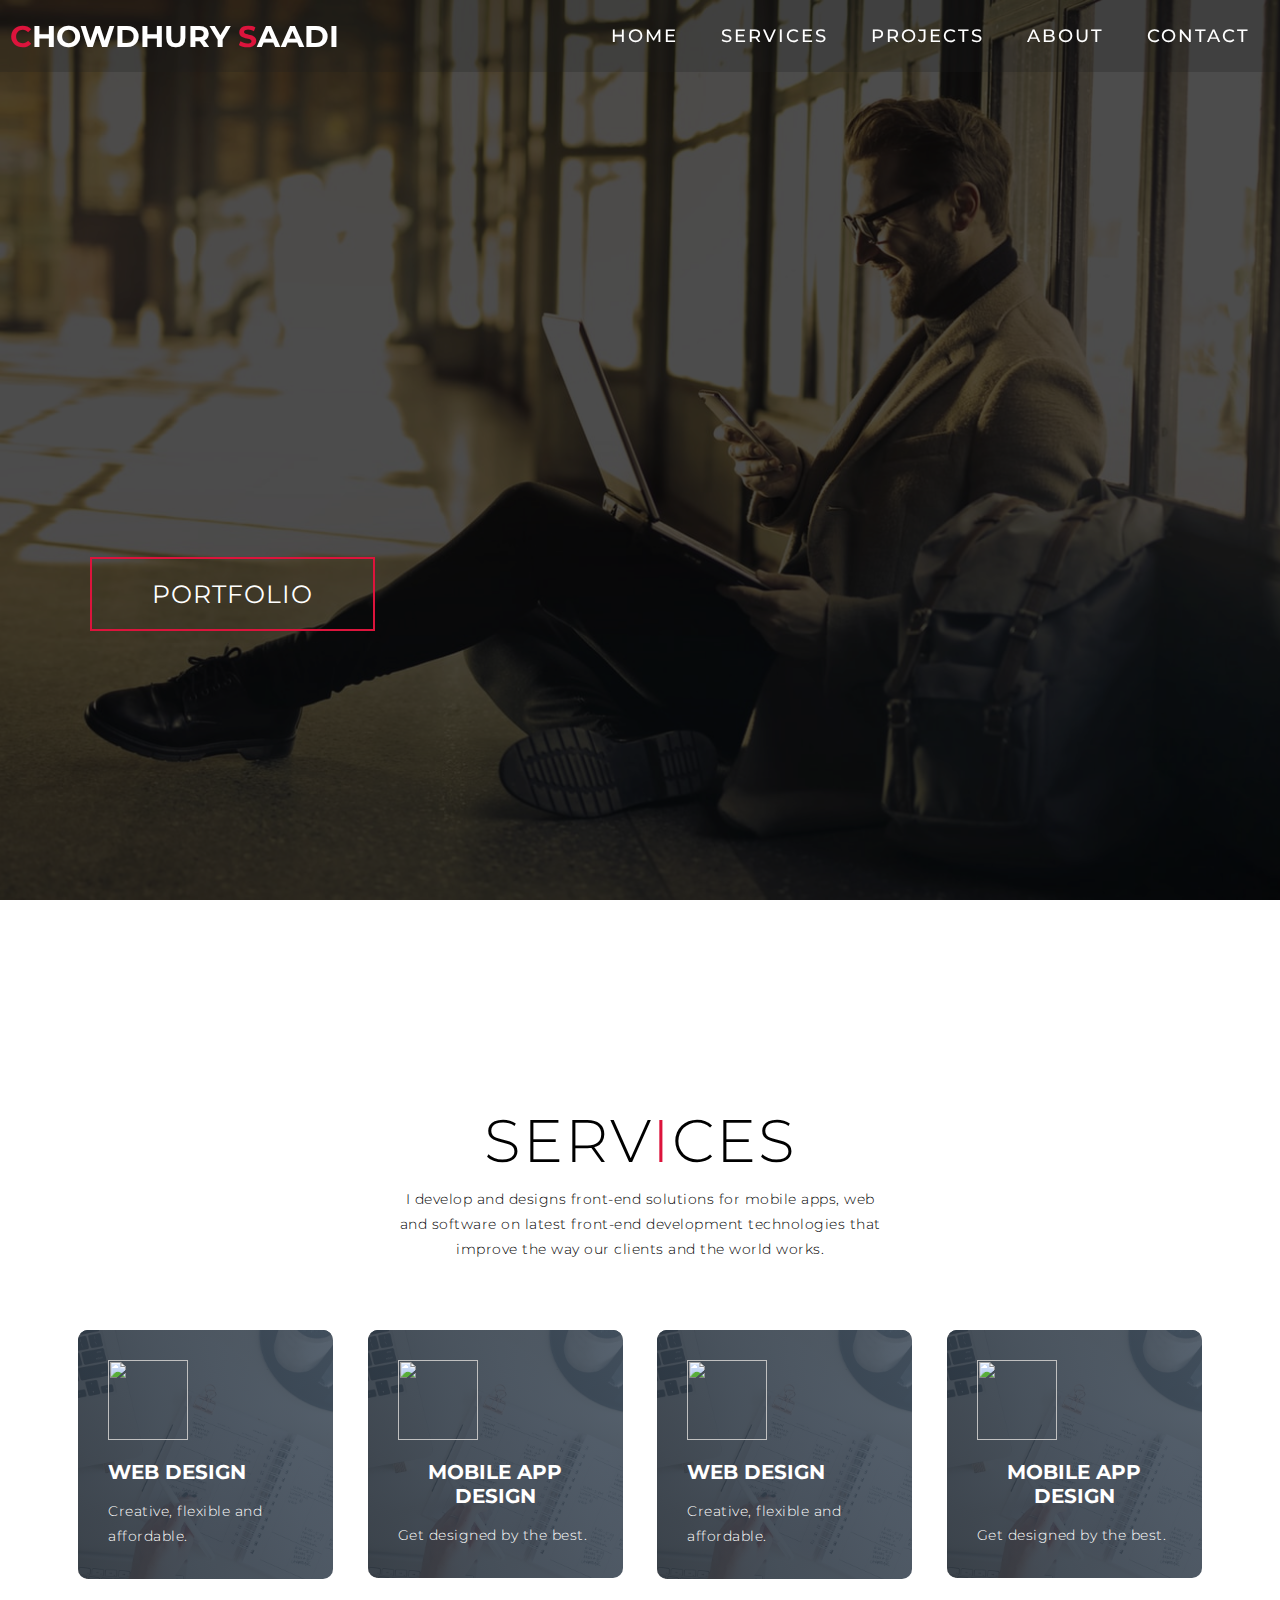
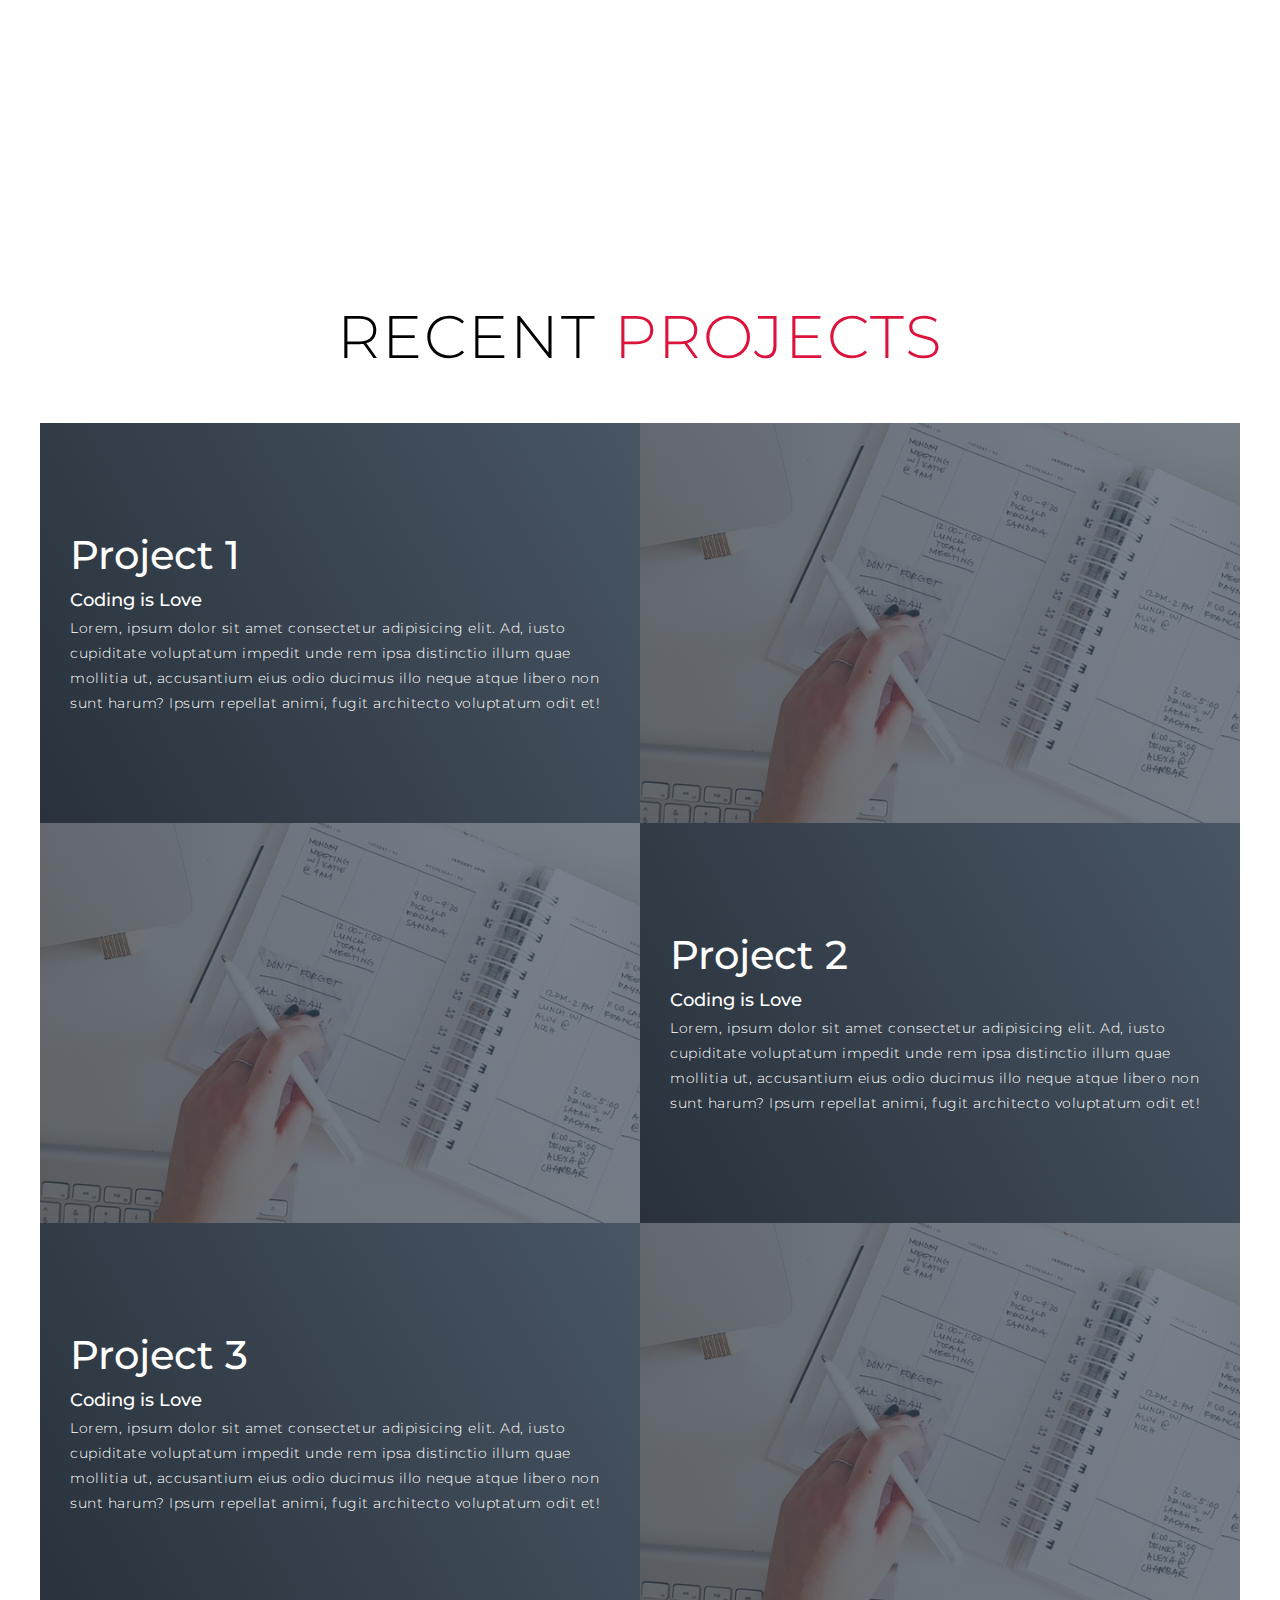
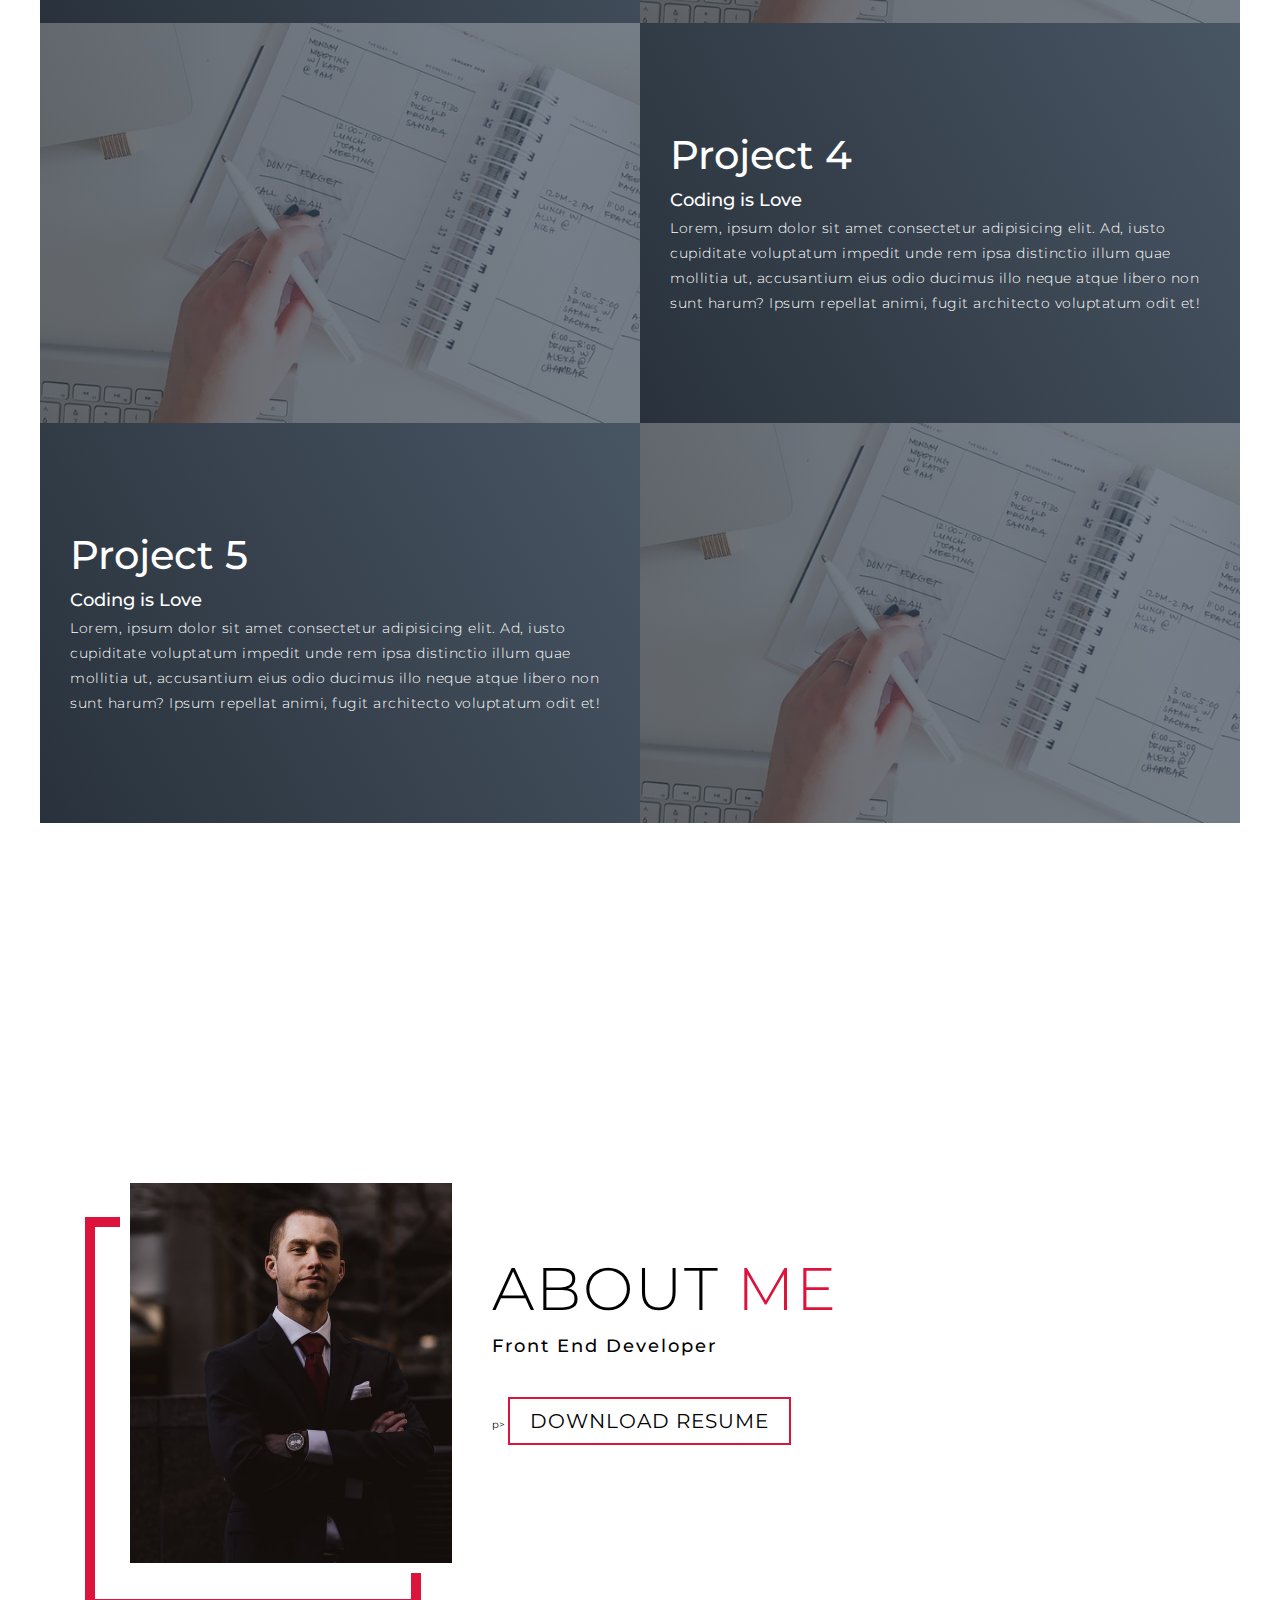
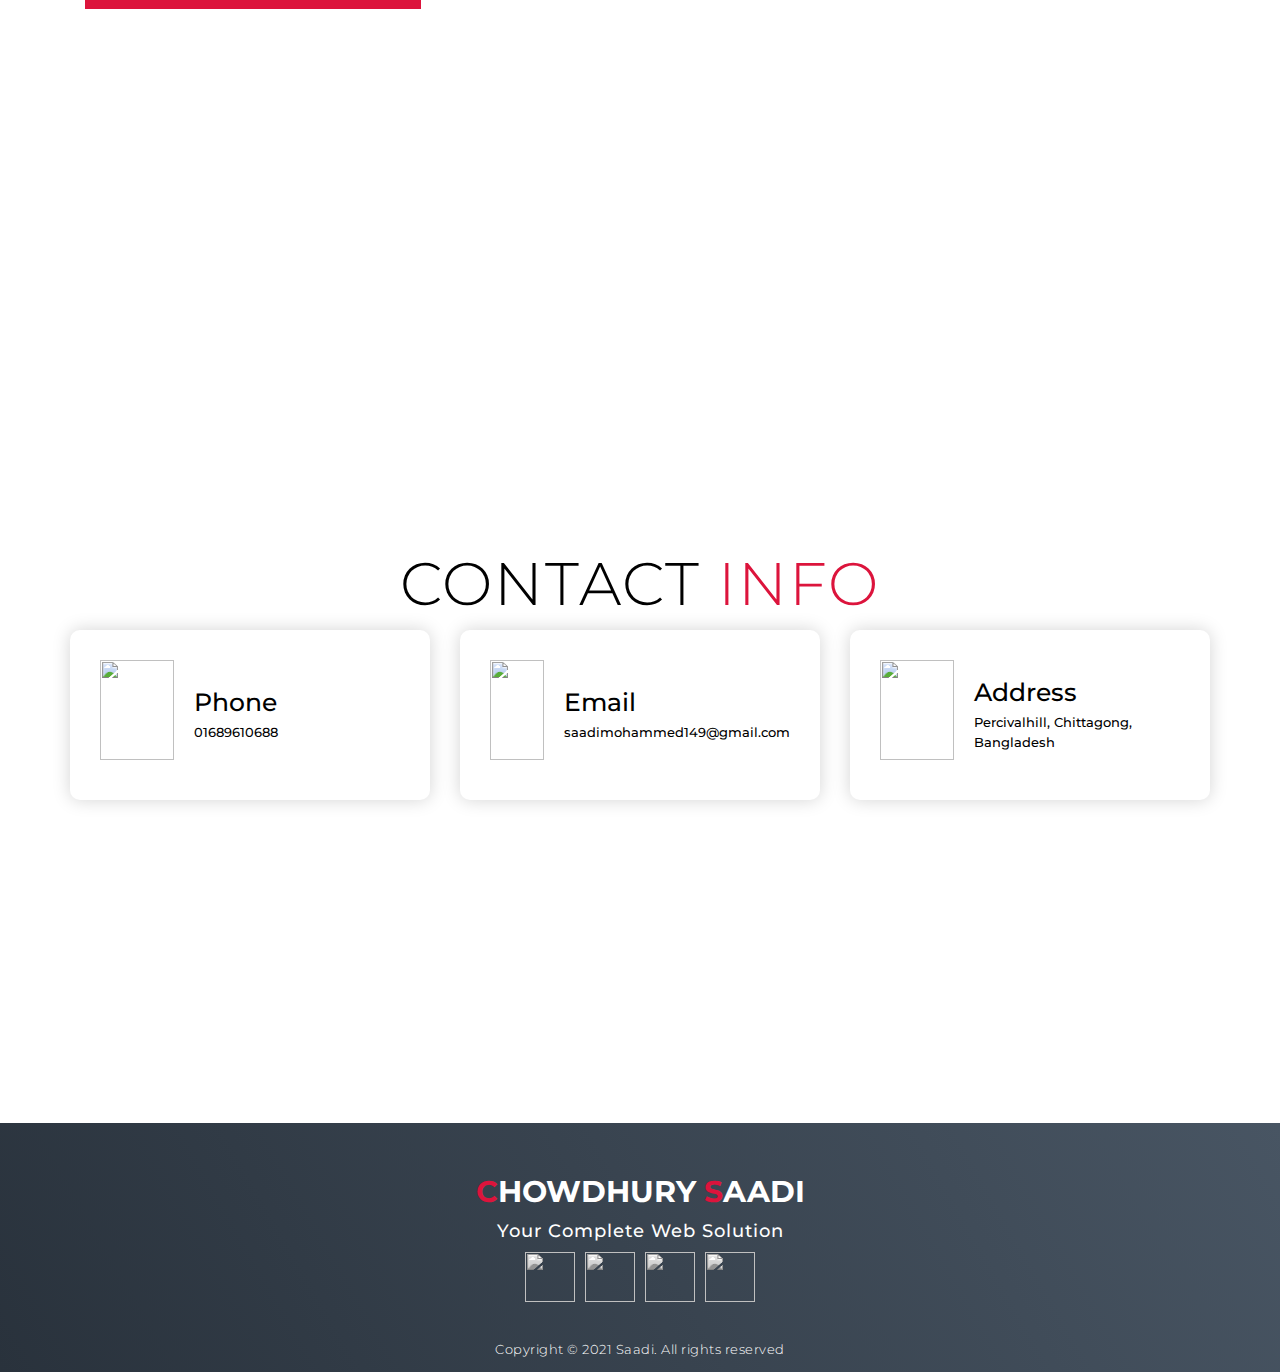
==== commit e27de6fa: "Done" ====
--- a/index.html
+++ b/index.html
@@ -4,7 +4,7 @@
   <meta charset="UTF-8">
   <meta name="viewport" content="width=device-width, initial-scale=1.0">
   <link rel="stylesheet" href="style.css">
-  <title>My Website</title>
+  <title>Saadi Mohammed Chowdhury</title>
 </head>
 <body>
   <!-- Header -->
@@ -12,7 +12,7 @@
     <div class="header container">
       <div class="nav-bar">
         <div class="brand">
-          <a href="#hero"><h1><span>S</span>haif <span>A</span>rfan</h1></a>
+          <a href="#hero"><h1><span>C</span>howdhury <span>S</span>aadi</h1></a>
         </div>
         <div class="nav-list">
           <div class="hamburger"><div class="bar"></div></div>
@@ -36,7 +36,7 @@
       <div>
         <h1>Hello, <span></span></h1>
         <h1>My Name is <span></span></h1>
-        <h1>Arfan <span></span></h1>
+        <h1>Saadi <span></span></h1>
         <a href="#projects" type="button" class="cta">Portfolio</a>
       </div>
     </div>
@@ -48,28 +48,28 @@
     <div class="services container">
       <div class="service-top">
         <h1 class="section-title">Serv<span>i</span>ces</h1>
-        <p>Lorem ipsum dolor sit amet consectetur, adipisicing elit. Ipsum deleniti maiores pariatur assumenda quas magni et, doloribus quod voluptate quasi molestiae magnam officiis dolorum, dolor provident atque molestias voluptatum explicabo!</p>
+        <p>I develop and designs front-end solutions for mobile apps, web and software on latest front-end development technologies that improve the way our clients and the world works.</p>
       </div>
       <div class="service-bottom">
         <div class="service-item">
           <div class="icon"><img src="https://img.icons8.com/bubbles/100/000000/services.png"/></div>
           <h2>Web Design</h2>
-          <p>Lorem ipsum dolor sit amet consectetur adipisicing elit. Corporis debitis rerum, magni voluptatem sed architecto placeat beatae tenetur officia quod</p>
+          <p>Creative, flexible and affordable.</p>
+        </div>
+        <div class="service-item">
+          <div class="icon"><img src="https://img.icons8.com/bubbles/100/000000/services.png"/></div>
+          <h2>Mobile App Design</h2>
+          <p>Get designed by the best.</p>
         </div>
         <div class="service-item">
           <div class="icon"><img src="https://img.icons8.com/bubbles/100/000000/services.png"/></div>
           <h2>Web Design</h2>
-          <p>Lorem ipsum dolor sit amet consectetur adipisicing elit. Corporis debitis rerum, magni voluptatem sed architecto placeat beatae tenetur officia quod</p>
-        </div>
-        <div class="service-item">
-          <div class="icon"><img src="https://img.icons8.com/bubbles/100/000000/services.png"/></div>
-          <h2>Web Design</h2>
-          <p>Lorem ipsum dolor sit amet consectetur adipisicing elit. Corporis debitis rerum, magni voluptatem sed architecto placeat beatae tenetur officia quod</p>
-        </div>
-        <div class="service-item">
-          <div class="icon"><img src="https://img.icons8.com/bubbles/100/000000/services.png"/></div>
-          <h2>Web Design</h2>
-          <p>Lorem ipsum dolor sit amet consectetur adipisicing elit. Corporis debitis rerum, magni voluptatem sed architecto placeat beatae tenetur officia quod</p>
+          <p>Creative, flexible and affordable.</p>
+        </div>
+        <div class="service-item">
+          <div class="icon"><img src="https://img.icons8.com/bubbles/100/000000/services.png"/></div>
+          <h2>Mobile app Design</h2>
+          <p>Get designed by the best.</p>
         </div>
       </div>
     </div>
@@ -149,7 +149,7 @@
       <div class="col-right">
         <h1 class="section-title">About <span>me</span></h1>
         <h2>Front End Developer</h2>
-        <p>Lorem ipsum, dolor sit amet consectetur adipisicing elit. Asperiores, velit alias eius non illum beatae atque repellat ratione qui veritatis repudiandae adipisci maiores. At inventore necessitatibus deserunt exercitationem cumque earum omnis ipsum rem accusantium quis, quas quia, accusamus provident suscipit magni! Expedita sint ad dolore, commodi labore nihil velit earum ducimus nulla quae nostrum fugit aut, deserunt reprehenderit libero enim!</p>
+        <Lorem ipsum, dolor sit amet consectetur adipisicing elit. Asperiores, velit alias eius non illum beatae atque repellat ratione qui veritatis repudiandae adipisci maiores. At inventore necessitatibus deserunt exercitationem cumque earum omnis ipsum rem accusantium quis, quas quia, accusamus provident suscipit magni! Expedita sint ad dolore, commodi labore nihil velit earum ducimus nulla quae nostrum fugit aut, deserunt reprehenderit libero enim!</p></Lorem>p>
         <a href="#" class="cta">Download Resume</a>
       </div>
     </div>
@@ -165,23 +165,22 @@
           <div class="icon"><img src="https://img.icons8.com/bubbles/100/000000/phone.png"/></div>
           <div class="contact-info">
             <h1>Phone</h1>
-            <h2>+1 234 123 1234</h2>
-            <h2>+1 234 123 1234</h2>
+           
+            <h2>01689610688</h2>
           </div>
         </div>
         <div class="contact-item">
           <div class="icon"><img src="https://img.icons8.com/bubbles/100/000000/new-post.png"/></div>
           <div class="contact-info">
             <h1>Email</h1>
-            <h2>info@gmail.com</h2>
-            <h2>abcd@gmail.com</h2>
+            <h2>saadimohammed149@gmail.com</h2> 
           </div>
         </div>
         <div class="contact-item">
           <div class="icon"><img src="https://img.icons8.com/bubbles/100/000000/map-marker.png"/></div>
           <div class="contact-info">
             <h1>Address</h1>
-            <h2>Fatikchhari, Chittagong, Bangladesh</h2>
+            <h2>Percivalhill, Chittagong, Bangladesh</h2>
           </div>
         </div>
       </div>
@@ -192,7 +191,7 @@
   <!-- Footer -->
   <section id="footer">
     <div class="footer container">
-      <div class="brand"><h1><span>S</span>haif <span>A</span>rfan</h1></div>
+      <div class="brand"><h1><span>C</span>howdhury <span>S</span>aadi</h1></div>
       <h2>Your Complete Web Solution</h2>
       <div class="social-icon">
         <div class="social-item">
@@ -208,7 +207,7 @@
           <a href="#"><img src="https://img.icons8.com/bubbles/100/000000/behance.png"/></a>
         </div>
       </div>
-      <p>Copyright © 2020 Arfan. All rights reserved</p>
+      <p>Copyright © 2021 Saadi. All rights reserved</p>
     </div>
   </section>
   <!-- End Footer -->
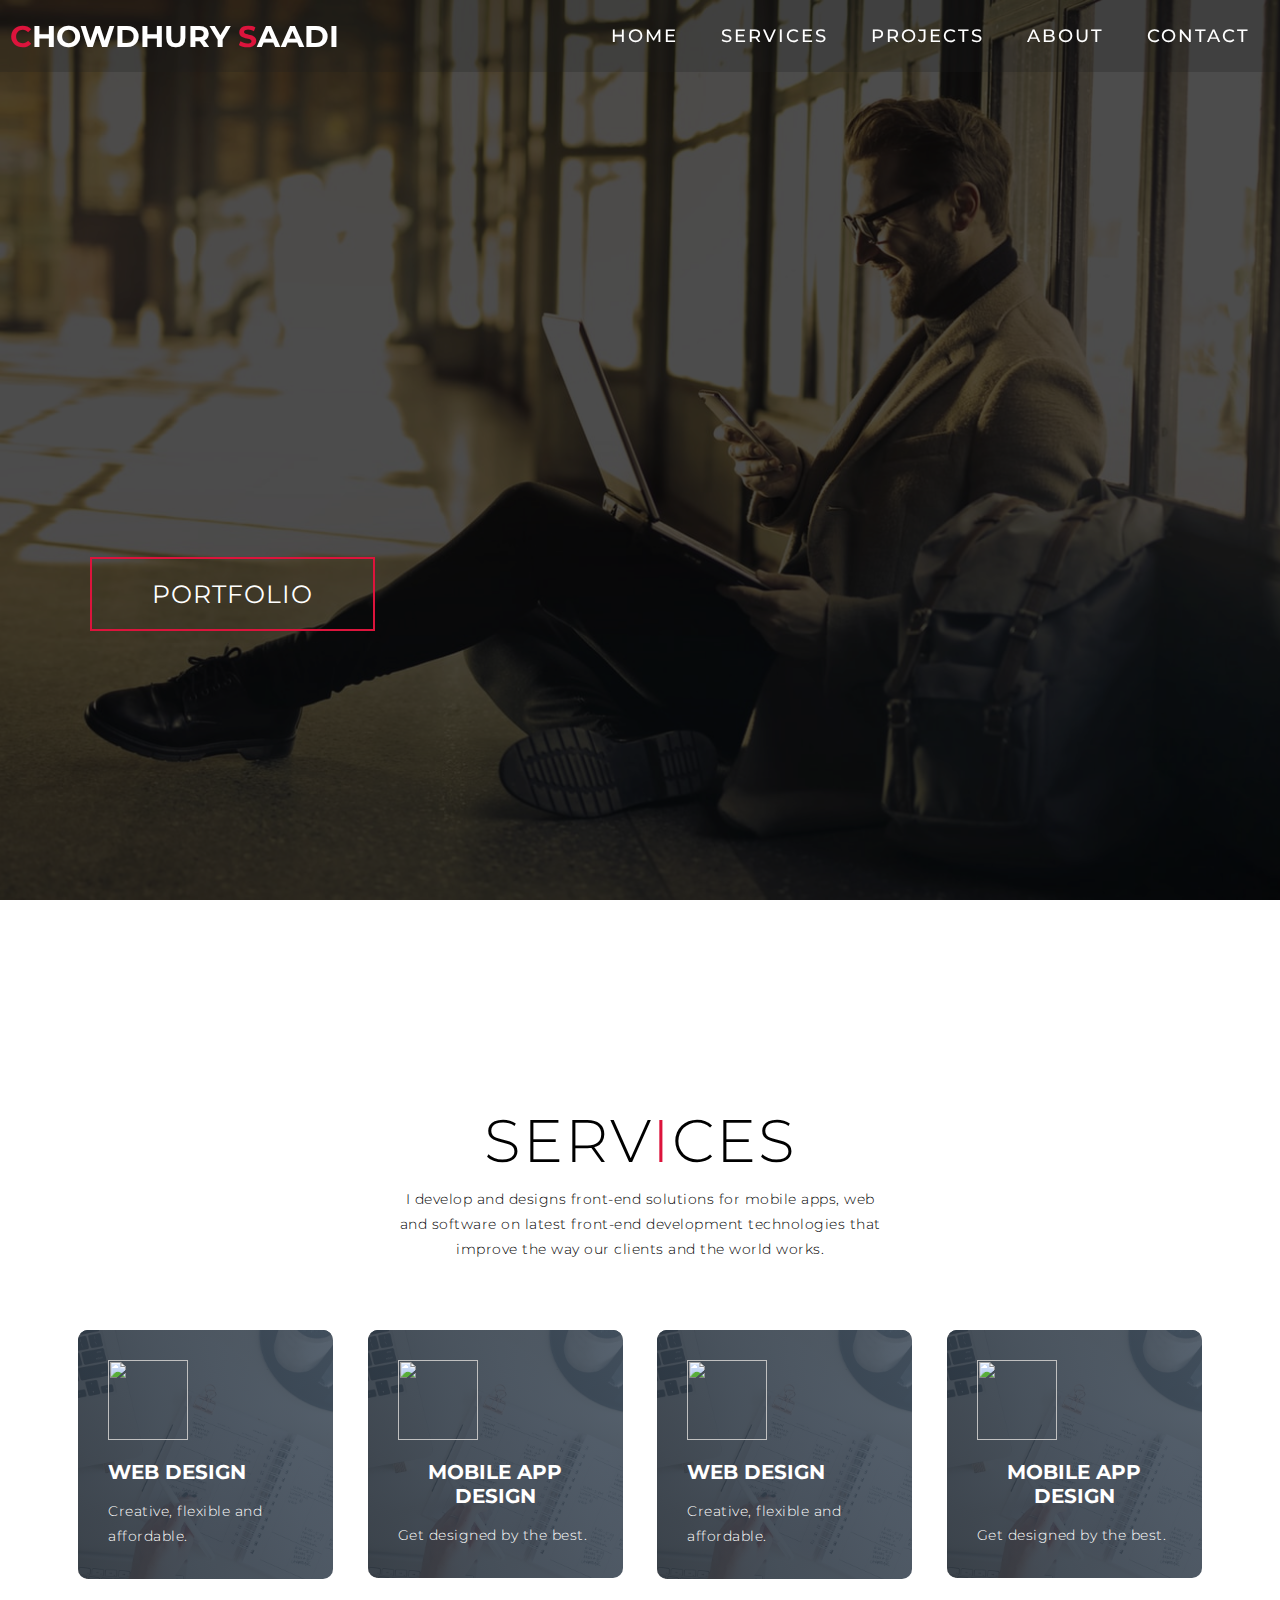
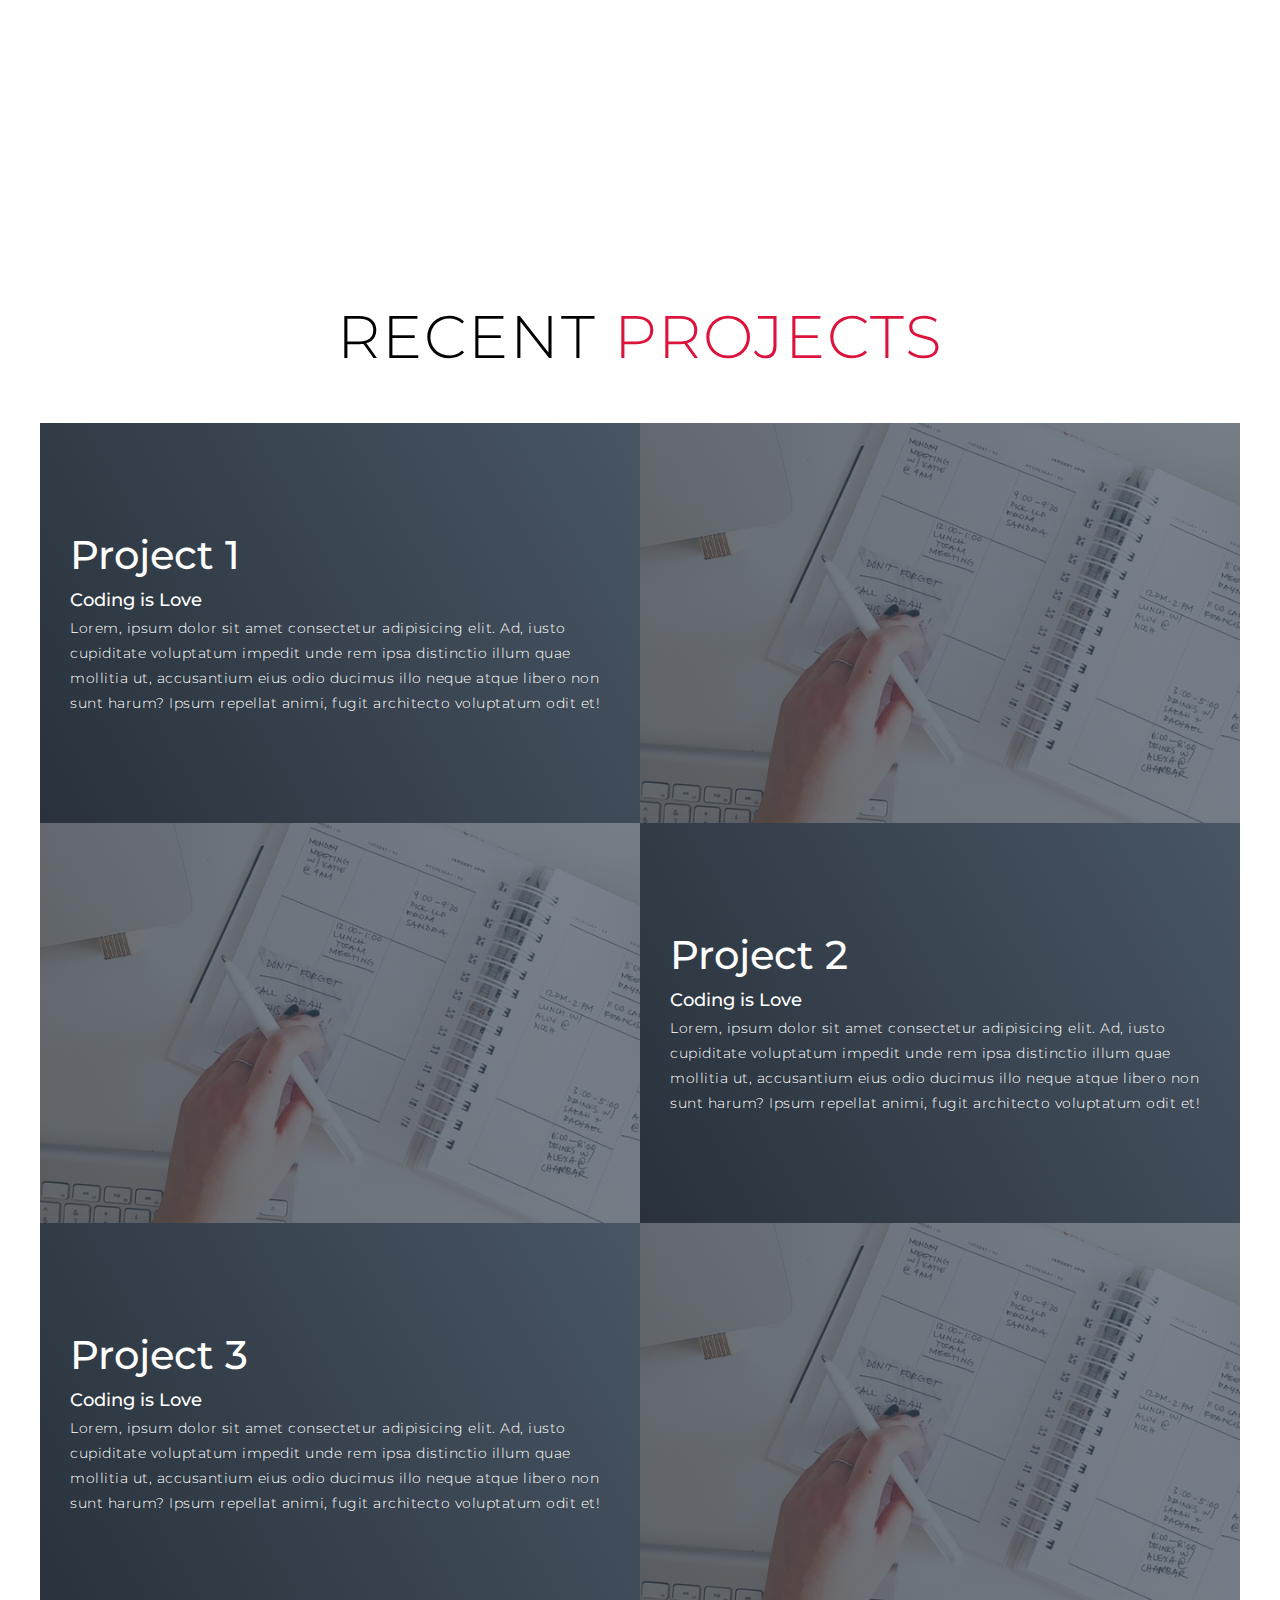
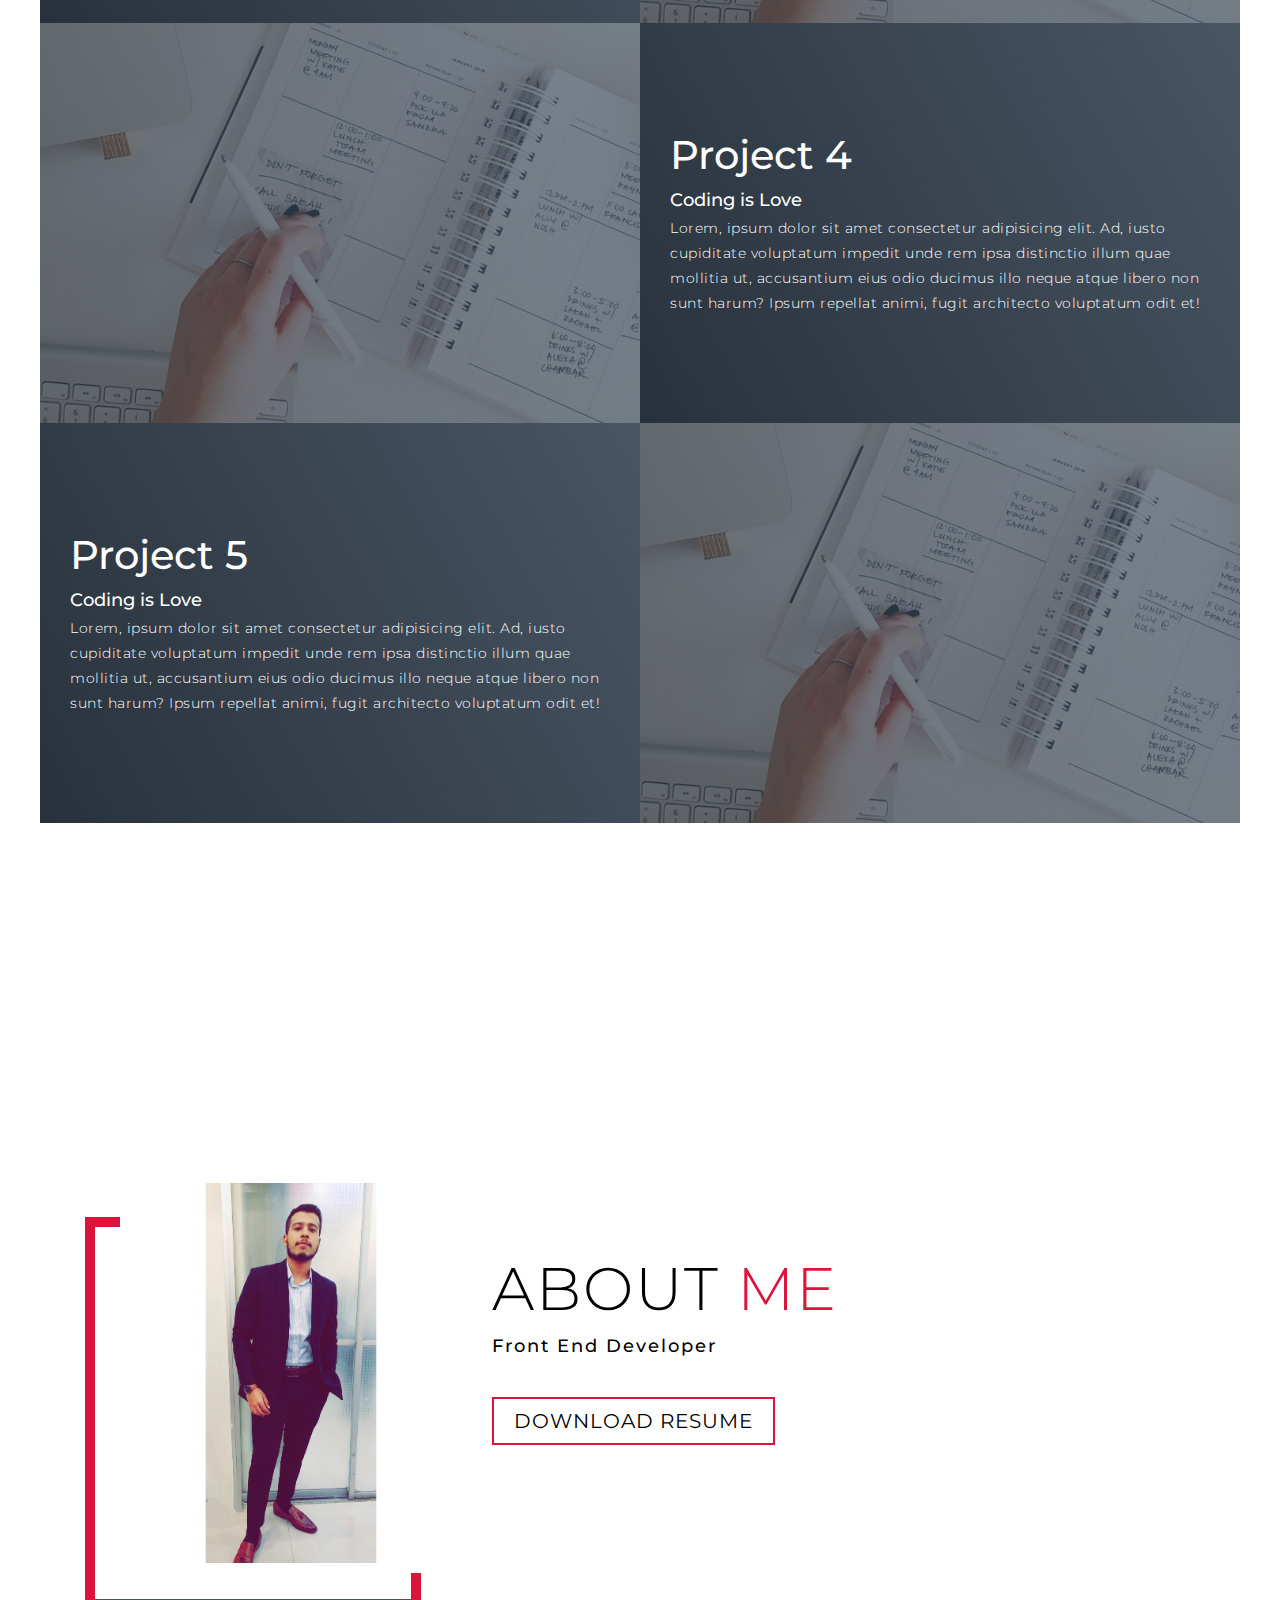
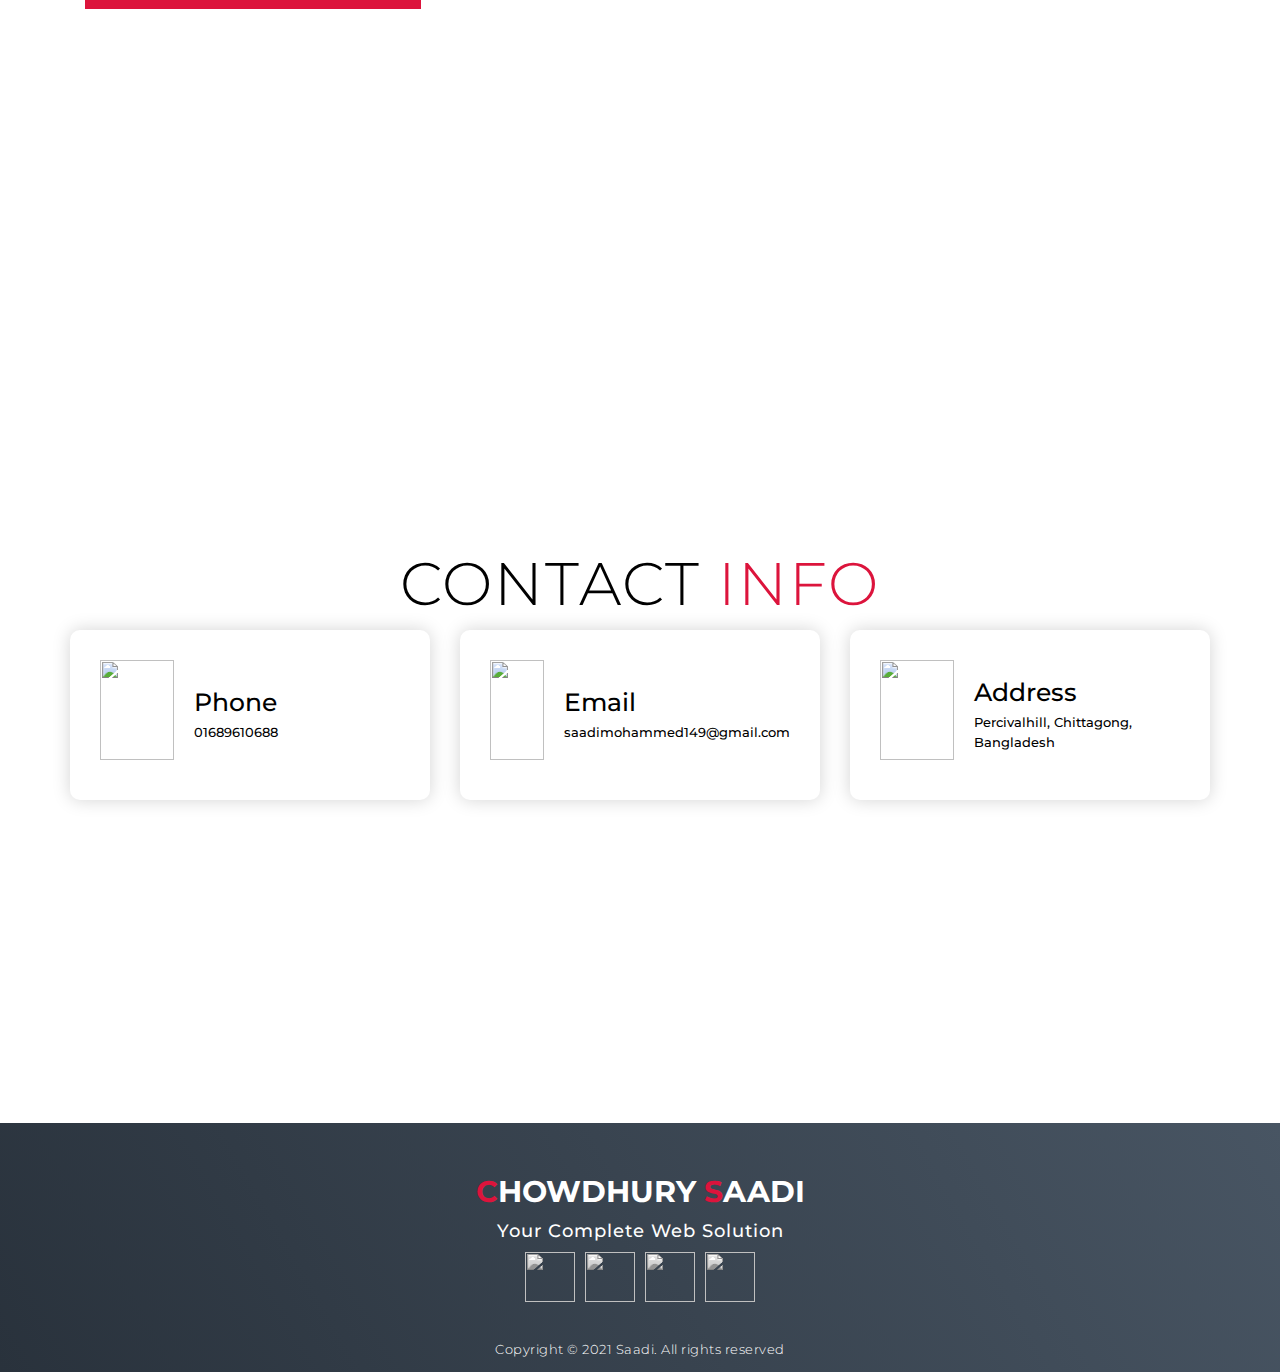
==== commit 7598d665: "Modified" ====
--- a/index.html
+++ b/index.html
@@ -143,13 +143,13 @@
     <div class="about container">
       <div class="col-left">
         <div class="about-img">
-          <img src="./img/img-2.png" alt="img">
+          <img src="./img/Saadi2.jpg" alt="img">
         </div>
       </div>
       <div class="col-right">
         <h1 class="section-title">About <span>me</span></h1>
         <h2>Front End Developer</h2>
-        <Lorem ipsum, dolor sit amet consectetur adipisicing elit. Asperiores, velit alias eius non illum beatae atque repellat ratione qui veritatis repudiandae adipisci maiores. At inventore necessitatibus deserunt exercitationem cumque earum omnis ipsum rem accusantium quis, quas quia, accusamus provident suscipit magni! Expedita sint ad dolore, commodi labore nihil velit earum ducimus nulla quae nostrum fugit aut, deserunt reprehenderit libero enim!</p></Lorem>p>
+        
         <a href="#" class="cta">Download Resume</a>
       </div>
     </div>
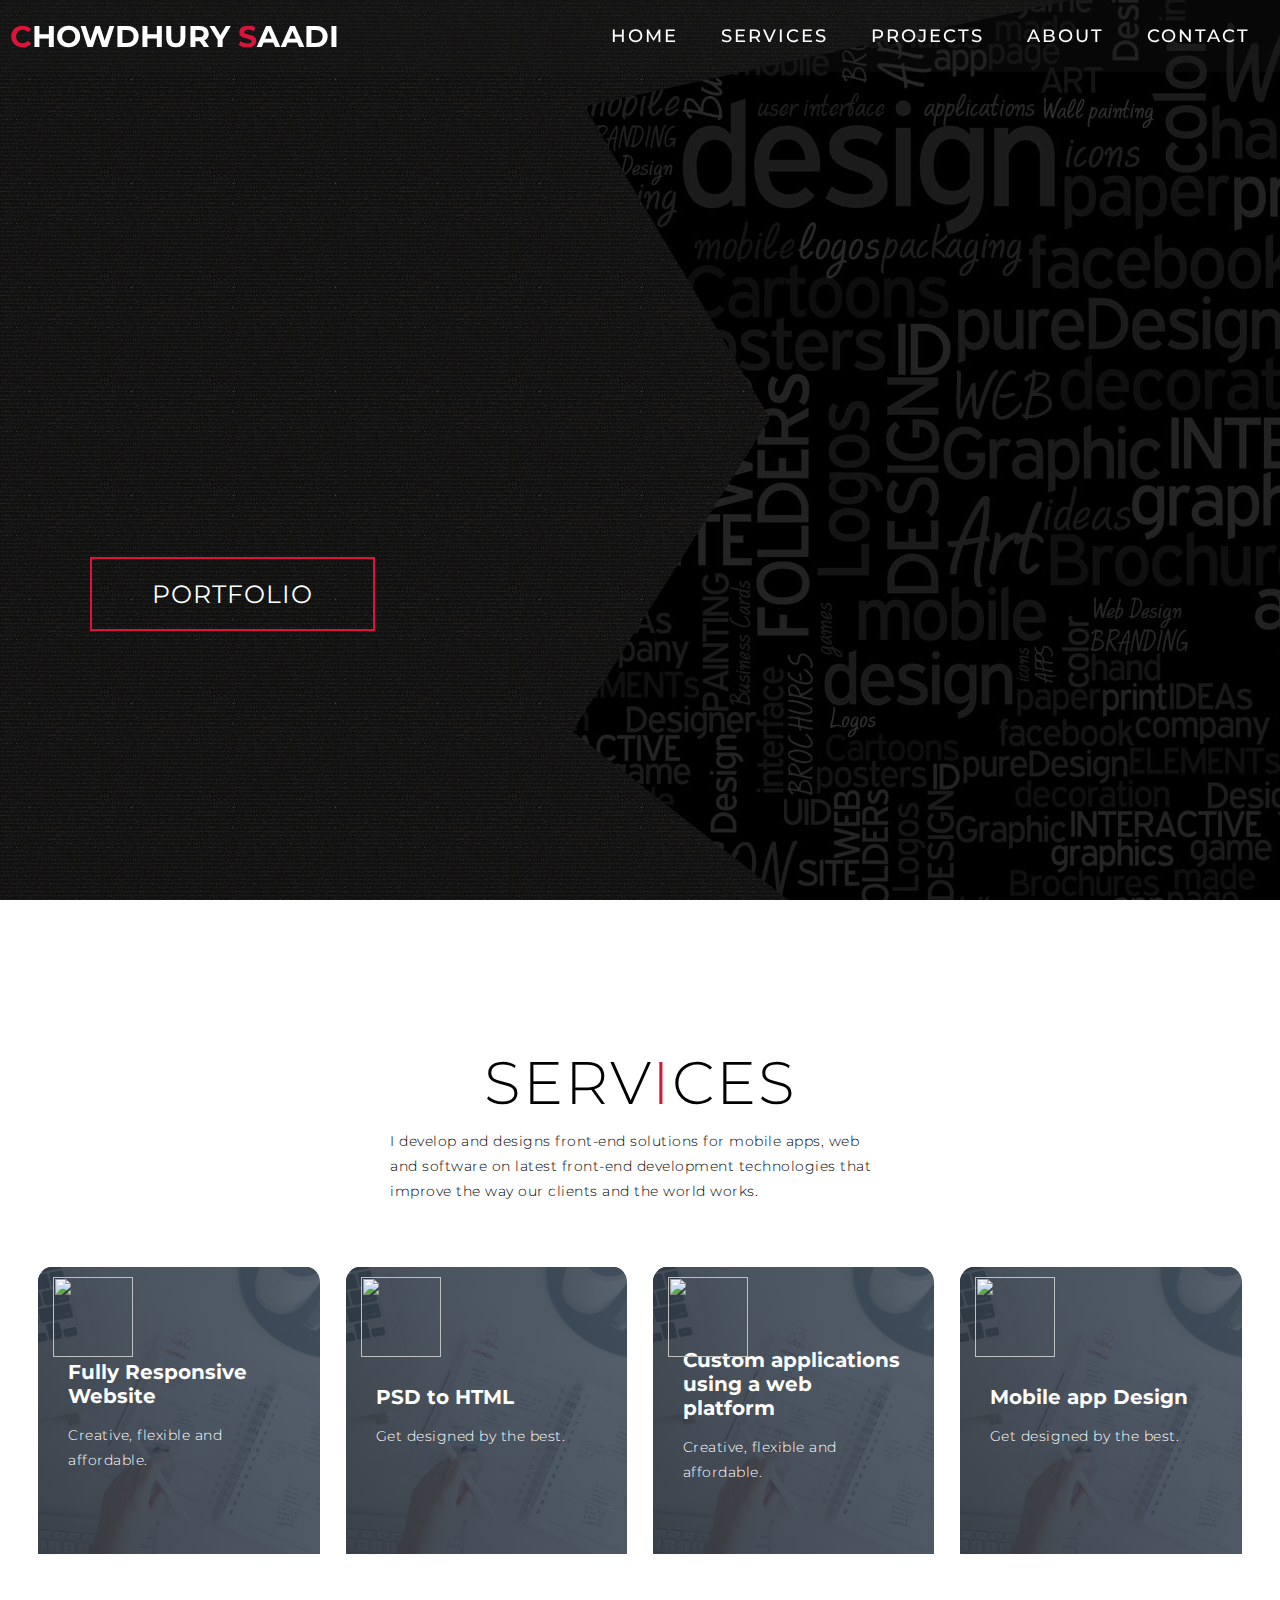
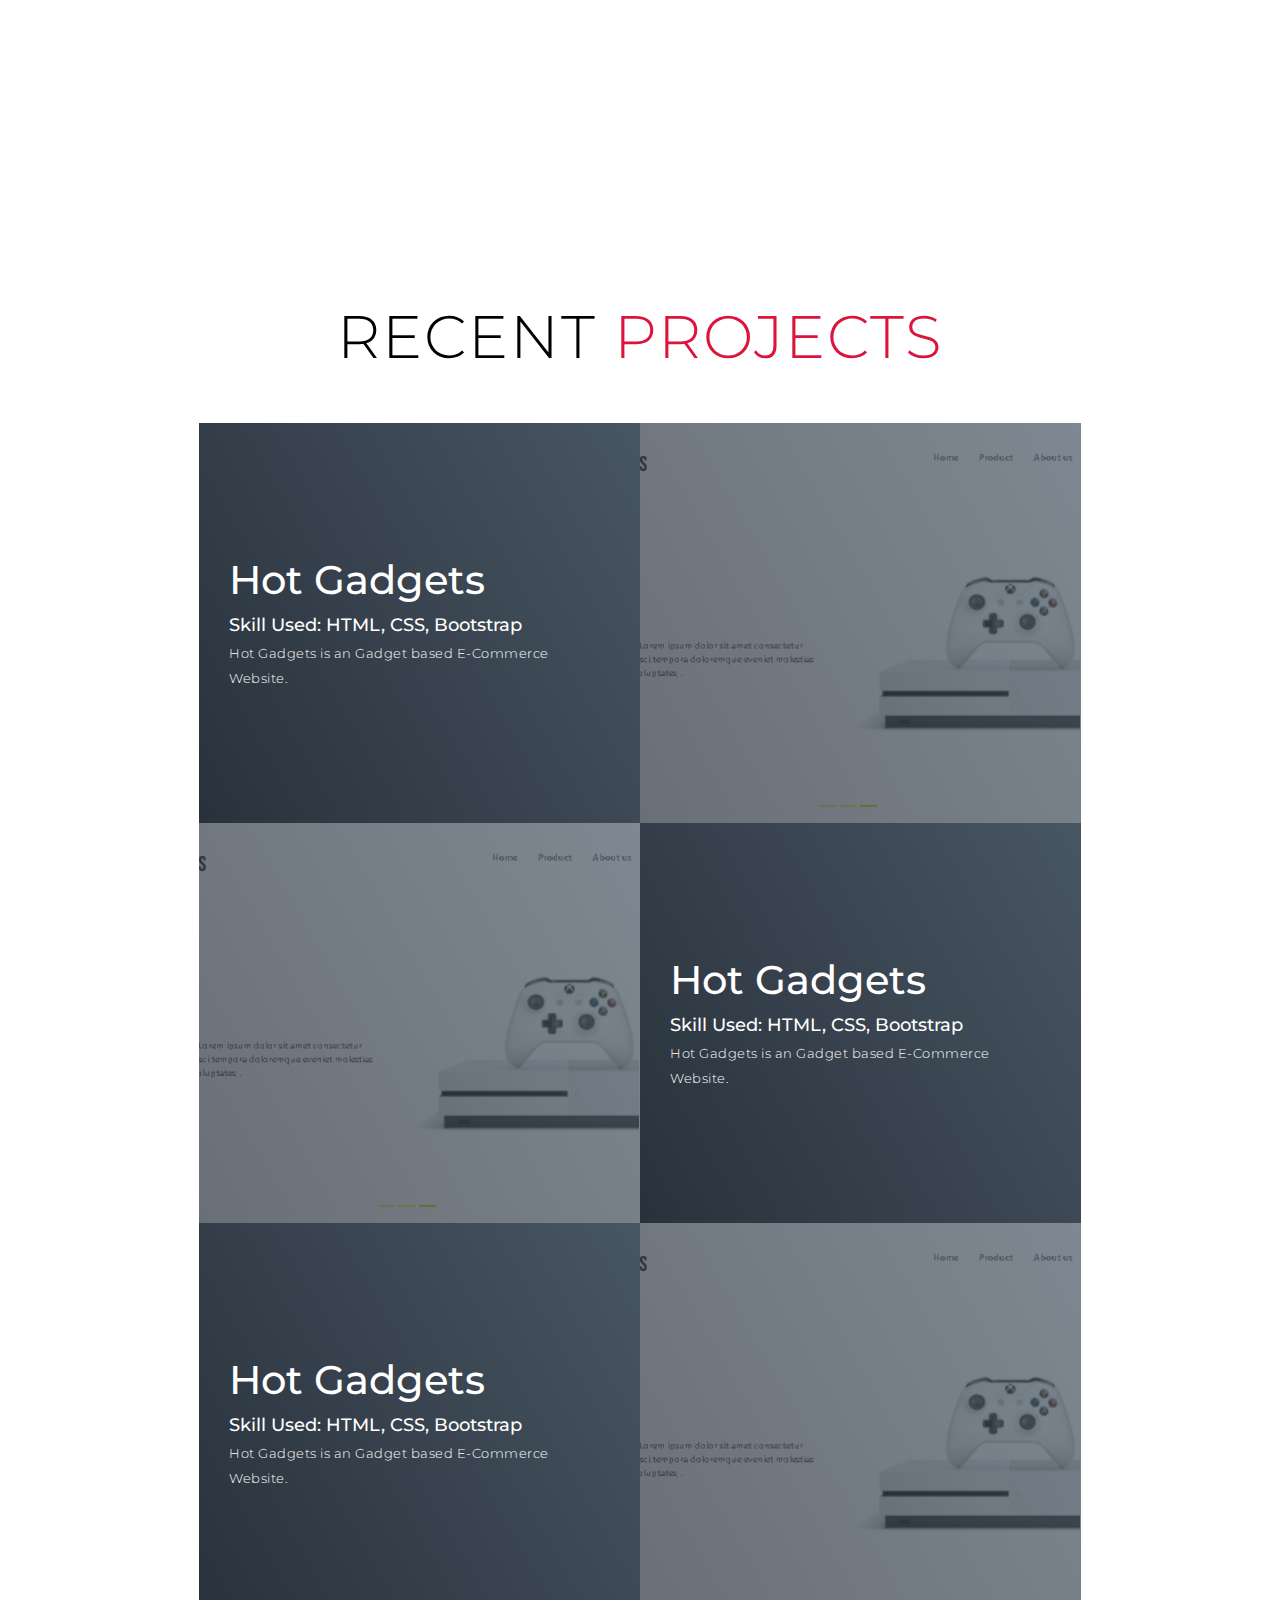
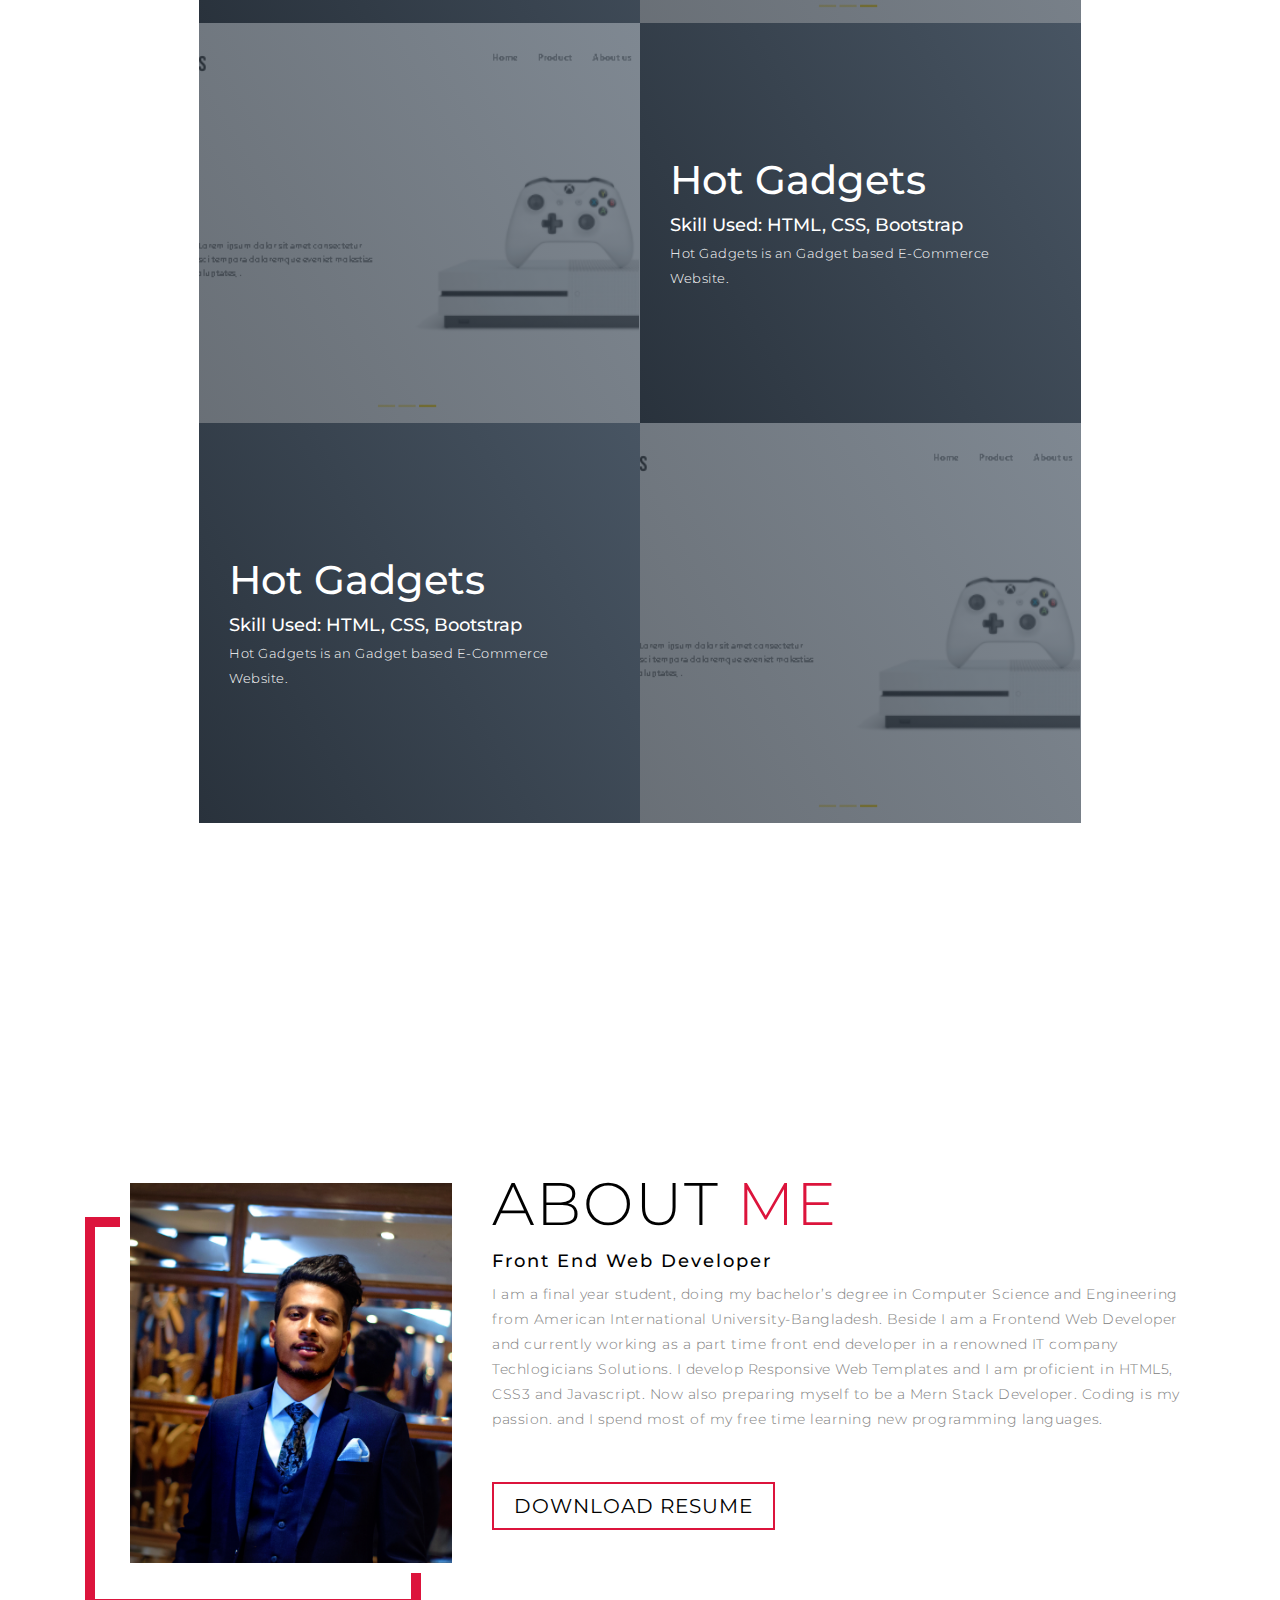
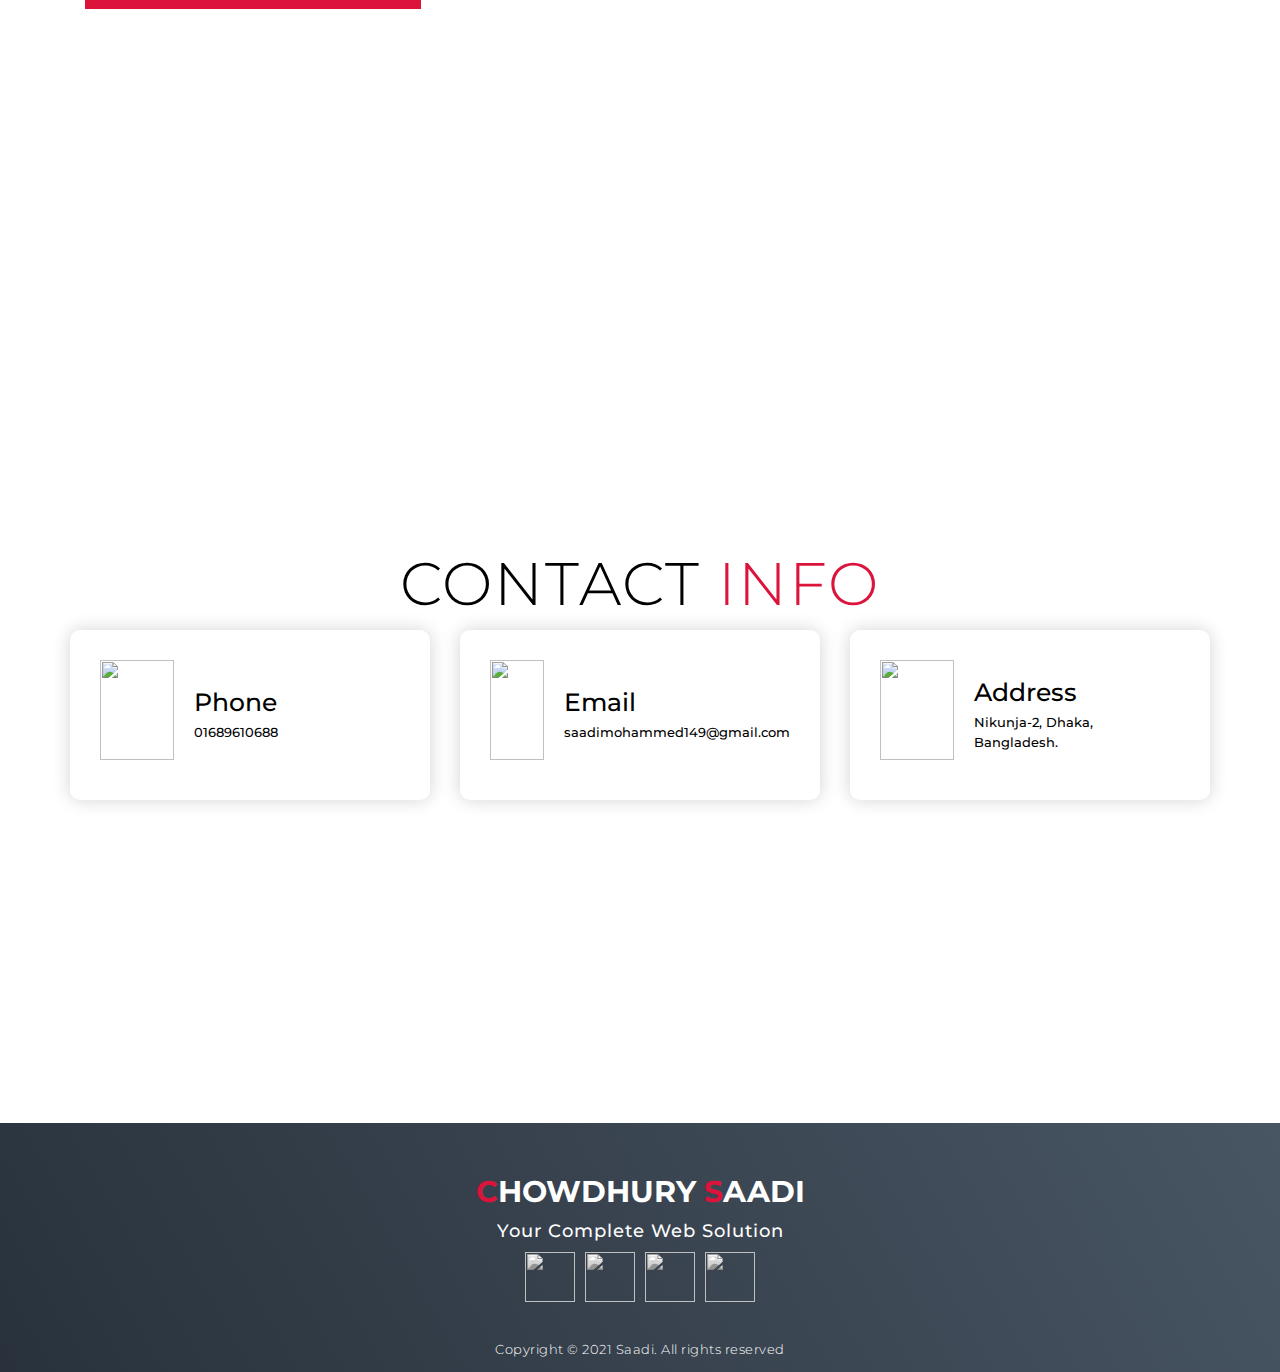
==== commit a023fba7: "new update" ====
--- a/index.html
+++ b/index.html
@@ -4,6 +4,7 @@
   <meta charset="UTF-8">
   <meta name="viewport" content="width=device-width, initial-scale=1.0">
   <link rel="stylesheet" href="style.css">
+  <link rel="shortcut icon" href="https://img.icons8.com/ios-filled/50/fa314a/s-symbol.png"type="image/x-icon">
   <title>Saadi Mohammed Chowdhury</title>
 </head>
 <body>
@@ -53,17 +54,19 @@
       <div class="service-bottom">
         <div class="service-item">
           <div class="icon"><img src="https://img.icons8.com/bubbles/100/000000/services.png"/></div>
-          <h2>Web Design</h2>
+          <h2>Fully Responsive Website</h2>
           <p>Creative, flexible and affordable.</p>
         </div>
-        <div class="service-item">
-          <div class="icon"><img src="https://img.icons8.com/bubbles/100/000000/services.png"/></div>
-          <h2>Mobile App Design</h2>
+
+        <div class="service-item">
+          <div class="icon"><img src="https://img.icons8.com/bubbles/100/000000/services.png"/></div>
+          <h2 >PSD to HTML</h2>
           <p>Get designed by the best.</p>
         </div>
-        <div class="service-item">
-          <div class="icon"><img src="https://img.icons8.com/bubbles/100/000000/services.png"/></div>
-          <h2>Web Design</h2>
+
+        <div class="service-item">
+          <div class="icon"><img src="https://img.icons8.com/bubbles/100/000000/services.png"/></div>
+          <h2>Custom applications using a web platform</h2>
           <p>Creative, flexible and affordable.</p>
         </div>
         <div class="service-item">
@@ -71,6 +74,8 @@
           <h2>Mobile app Design</h2>
           <p>Get designed by the best.</p>
         </div>
+
+        
       </div>
     </div>
   </section>
@@ -85,54 +90,60 @@
       <div class="all-projects">
         <div class="project-item">
           <div class="project-info">
-            <h1>Project 1</h1>
-            <h2>Coding is Love</h2>
-            <p>Lorem, ipsum dolor sit amet consectetur adipisicing elit. Ad, iusto cupiditate voluptatum impedit unde rem ipsa distinctio illum quae mollitia ut, accusantium eius odio ducimus illo neque atque libero non sunt harum? Ipsum repellat animi, fugit architecto voluptatum odit et!</p>
-          </div>
-          <div class="project-img">
-            <img src="./img/img-1.png" alt="img">
-          </div>
-        </div>
-        <div class="project-item">
-          <div class="project-info">
-            <h1>Project 2</h1>
-            <h2>Coding is Love</h2>
-            <p>Lorem, ipsum dolor sit amet consectetur adipisicing elit. Ad, iusto cupiditate voluptatum impedit unde rem ipsa distinctio illum quae mollitia ut, accusantium eius odio ducimus illo neque atque libero non sunt harum? Ipsum repellat animi, fugit architecto voluptatum odit et!</p>
-          </div>
-          <div class="project-img">
-            <img src="./img/img-1.png" alt="img">
-          </div>
-        </div>
-        <div class="project-item">
-          <div class="project-info">
-            <h1>Project 3</h1>
-            <h2>Coding is Love</h2>
-            <p>Lorem, ipsum dolor sit amet consectetur adipisicing elit. Ad, iusto cupiditate voluptatum impedit unde rem ipsa distinctio illum quae mollitia ut, accusantium eius odio ducimus illo neque atque libero non sunt harum? Ipsum repellat animi, fugit architecto voluptatum odit et!</p>
-          </div>
-          <div class="project-img">
-            <img src="./img/img-1.png" alt="img">
-          </div>
-        </div>
-        <div class="project-item">
-          <div class="project-info">
-            <h1>Project 4</h1>
-            <h2>Coding is Love</h2>
-            <p>Lorem, ipsum dolor sit amet consectetur adipisicing elit. Ad, iusto cupiditate voluptatum impedit unde rem ipsa distinctio illum quae mollitia ut, accusantium eius odio ducimus illo neque atque libero non sunt harum? Ipsum repellat animi, fugit architecto voluptatum odit et!</p>
-          </div>
-          <div class="project-img">
-            <img src="./img/img-1.png" alt="img">
-          </div>
-        </div>
-        <div class="project-item">
-          <div class="project-info">
-            <h1>Project 5</h1>
-            <h2>Coding is Love</h2>
-            <p>Lorem, ipsum dolor sit amet consectetur adipisicing elit. Ad, iusto cupiditate voluptatum impedit unde rem ipsa distinctio illum quae mollitia ut, accusantium eius odio ducimus illo neque atque libero non sunt harum? Ipsum repellat animi, fugit architecto voluptatum odit et!</p>
-          </div>
-          <div class="project-img">
-            <img src="./img/img-1.png" alt="img">
-          </div>
-        </div>
+            <a href="https://saadi299.github.io/hot-gadgets/"><h1>Hot Gadgets</h1></a> 
+            <h2>Skill Used: HTML, CSS, Bootstrap</h2>
+            <p>Hot Gadgets is an Gadget based E-Commerce Website.</p>
+          </div>
+          <div class="project-img">
+            <img src="./img/project1.PNG" alt="img">
+          </div>
+        </div>
+
+        <div class="project-item">
+          <div class="project-info">
+            <a href="https://saadi299.github.io/hot-gadgets/"><h1>Hot Gadgets</h1></a> 
+            <h2>Skill Used: HTML, CSS, Bootstrap</h2>
+            <p>Hot Gadgets is an Gadget based E-Commerce Website.</p>
+          </div>
+          <div class="project-img">
+            <img src="./img/project1.PNG" alt="img">
+          </div>
+        </div>
+
+        <div class="project-item">
+          <div class="project-info">
+            <a href="https://saadi299.github.io/hot-gadgets/"><h1>Hot Gadgets</h1></a> 
+            <h2>Skill Used: HTML, CSS, Bootstrap</h2>
+            <p>Hot Gadgets is an Gadget based E-Commerce Website.</p>
+          </div>
+          <div class="project-img">
+            <img src="./img/project1.PNG" alt="img">
+          </div>
+        </div>
+
+        <div class="project-item">
+          <div class="project-info">
+            <a href="https://saadi299.github.io/hot-gadgets/"><h1>Hot Gadgets</h1></a> 
+            <h2>Skill Used: HTML, CSS, Bootstrap</h2>
+            <p>Hot Gadgets is an Gadget based E-Commerce Website.</p>
+          </div>
+          <div class="project-img">
+            <img src="./img/project1.PNG" alt="img">
+          </div>
+        </div>
+
+        <div class="project-item">
+          <div class="project-info">
+            <a href="https://saadi299.github.io/hot-gadgets/"><h1>Hot Gadgets</h1></a> 
+            <h2>Skill Used: HTML, CSS, Bootstrap</h2>
+            <p>Hot Gadgets is an Gadget based E-Commerce Website.</p>
+          </div>
+          <div class="project-img">
+            <img src="./img/project1.PNG" alt="img">
+          </div>
+        </div>
+
+       
       </div>
     </div>
   </section>
@@ -143,12 +154,15 @@
     <div class="about container">
       <div class="col-left">
         <div class="about-img">
-          <img src="./img/Saadi2.jpg" alt="img">
+          <img src="./img/hero-bg8.jpeg" alt="img">
         </div>
       </div>
       <div class="col-right">
         <h1 class="section-title">About <span>me</span></h1>
-        <h2>Front End Developer</h2>
+        <h2>Front End Web Developer</h2>
+        <p>I am a final year student, doing my bachelor’s degree in Computer Science and Engineering from American International University-Bangladesh. Beside I am a Frontend Web Developer and currently working as a part time front end developer in a renowned IT company Techlogicians Solutions. I develop Responsive Web Templates and I am proficient in HTML5, CSS3 and Javascript. Now also preparing myself to be a Mern Stack Developer. 
+         
+        Coding is my passion. and I spend most of my free time learning new programming languages.</p>
         
         <a href="#" class="cta">Download Resume</a>
       </div>
@@ -180,7 +194,7 @@
           <div class="icon"><img src="https://img.icons8.com/bubbles/100/000000/map-marker.png"/></div>
           <div class="contact-info">
             <h1>Address</h1>
-            <h2>Percivalhill, Chittagong, Bangladesh</h2>
+            <h2>Nikunja-2, Dhaka, Bangladesh. </h2>
           </div>
         </div>
       </div>
@@ -195,16 +209,17 @@
       <h2>Your Complete Web Solution</h2>
       <div class="social-icon">
         <div class="social-item">
-          <a href="#"><img src="https://img.icons8.com/bubbles/100/000000/facebook-new.png"/></a>
-        </div>
-        <div class="social-item">
-          <a href="#"><img src="https://img.icons8.com/bubbles/100/000000/instagram-new.png"/></a>
-        </div>
-        <div class="social-item">
-          <a href="#"><img src="https://img.icons8.com/bubbles/100/000000/twitter.png"/></a>
-        </div>
-        <div class="social-item">
-          <a href="#"><img src="https://img.icons8.com/bubbles/100/000000/behance.png"/></a>
+          <a href="https://www.linkedin.com/in/saadi-mohammed-0269001b1/"><img src="https://img.icons8.com/bubbles/50/000000/linkedin.png"/></a>
+        </div>
+        <div class="social-item">
+          <a href="https://www.facebook.com/saadi.miraz/"><img src=" https://img.icons8.com/bubbles/100/000000/facebook-new.png"/></a>
+         
+        </div>
+        <div class="social-item">
+          <a href="https://twitter.com/SaadiMohammedC1?s=07&fbclid=IwAR0fDWRg65_XGD_njvAY-FXNJ50CIrmEimNMt2wocpdkJNZ_C4awV1fvWHM"><img src="https://img.icons8.com/bubbles/100/000000/twitter.png"/></a>
+        </div>
+        <div class="social-item">
+          <a href="github.com/saadi299"><img src="https://img.icons8.com/color/48/000000/github.png"/></a>
         </div>
       </div>
       <p>Copyright © 2021 Saadi. All rights reserved</p>
--- a/style.css
+++ b/style.css
@@ -200,12 +200,14 @@
 
 /* Hero Section */
 #hero {
-	background-image: url(./img/hero-bg.png);
+	background-image: url(./img/hero-bg6.jpg);
+	background-position:center;
+	background-repeat: no-repeat;
 	background-size: cover;
-	background-position: top center;
-	position: relative;
-	z-index: 1;
-}
+}
+
+
+/*
 #hero::after {
 	content: '';
 	position: absolute;
@@ -217,6 +219,7 @@
 	opacity: .7;
 	z-index: -1;
 }
+*/
 #hero .hero {
 	max-width: 1200px;
 	margin: 0 auto;
@@ -284,7 +287,7 @@
 	margin-top: 50px;
 }
 #services .service-item {
-	flex-basis: 80%;
+	flex-basis: 50%;
 	display: flex;
 	align-items: flex-start;
 	justify-content: center;
@@ -318,7 +321,6 @@
 	font-size: 2rem;
 	color: white;
 	margin-bottom: 10px;
-	text-transform: uppercase;
 }
 #services .service-item p {
 	color: white;
@@ -374,13 +376,26 @@
 }
 #projects .project-info p {
 	color: white;
-}
+	font-size: 1.3rem;
+}
+
+#projects .project-info a {
+	
+	text-decoration: none;
+	color:white;
+	font-size: 2rem;
+	font-weight: 500;
+}
+
+
 #projects .project-img {
 	flex-basis: 50%;
 	height: 300px;
 	overflow: hidden;
 	position: relative;
 }
+
+
 #projects .project-img:after {
 	content: '';
 	position: absolute;
@@ -393,19 +408,25 @@
 }
 #projects .project-img img {
 	transition: .3s ease transform;
-}
+	height: 100%;
+	width: 440px;
+	object-fit: cover;		
+}
+
 #projects .project-item:hover .project-img img {
 	transform: scale(1.1);
 }
 /* End Projects section */
 
 /* About Section */
+
 #about .about {
 	flex-direction: column-reverse;
 	text-align: center;
 	max-width: 1200px;
 	margin: 0 auto;
 	padding: 100px 20px;
+	
 }
 #about .col-left {
 	width: 250px;
@@ -422,6 +443,7 @@
 }
 #about .col-right p {
 	margin-bottom: 20px;
+	color: gray;
 }
 #about .col-right .cta {
 	color: black;
@@ -520,9 +542,13 @@
 #footer .social-item img {
 	filter: grayscale(1);
 	transition: .3s ease filter;
+	transition: .3s ease transform;
+	transform: scale(1);
+
 }
 #footer .social-item:hover img {
 	filter: grayscale(0);
+	transform: scale(1.2);
 }
 #footer p {
 	color: white;
@@ -590,6 +616,7 @@
 	/* Project */
 	#projects .project-item {
 		flex-direction: row;
+		overflow: hidden;
 	}
 	#projects .project-item:nth-child(even) {
 		flex-direction: row-reverse;
@@ -599,6 +626,7 @@
 		margin: 0;
 		width: 100%;
 		border-radius: 0;
+		overflow: hidden;
 	}
 	#projects .all-projects .project-info {
 		height: 100%;
@@ -606,6 +634,9 @@
 	#projects .all-projects .project-img {
 		height: 100%;
 	}
+     
+
+	
 	/* End Project */
 
 	/* About */
@@ -693,9 +724,72 @@
 	}
 	/* End header */
 
+	#services .service-bottom{
+		height: 300px;
+		overflow: hidden;
+		
+		
+	}
+
 	#services .service-bottom .service-item {
-		flex-basis: 22%;
-		margin: 1.5%;
-	}
+		flex-basis:  22%;
+		margin: 1%;
+		height: 100%;
+		display: flex;
+		border-radius: 5%;
+		z-index: 3;
+		
+		
+	}
+
+	#services .services {
+		flex-direction: column;
+		text-align:start;	
+		
+	}
+
+
+
+	#services .service-bottom {
+		align-items: center;
+		justify-content: center;
+		flex-wrap: wrap;
+		margin-top: 50px;
+		z-index: 2;
+		
+		margin-bottom: 100px;
+	}
+
+	#services .service-bottom .icon {
+	position: absolute;
+	top:10px;
+	left:15px;
+	}
+
+
+
+	/*
+#services .service-bottom {
+	display: flex;
+	align-items: center;
+	justify-content: center;
+	flex-wrap: wrap;
+	margin-top: 50px;
+}
+#services .service-item {
+	flex-basis: 50%;
+	display: flex;
+	align-items: flex-start;
+	justify-content: center;
+	flex-direction: column;
+	padding: 30px;
+	border-radius: 10px;
+	background-image: url(./img/img-1.png);
+	background-size: cover;
+	margin: 10px 5%;
+	position: relative;
+	z-index: 1;
+	overflow: hidden;
+}*/
 }
 /* End  Media Query For Desktop */
